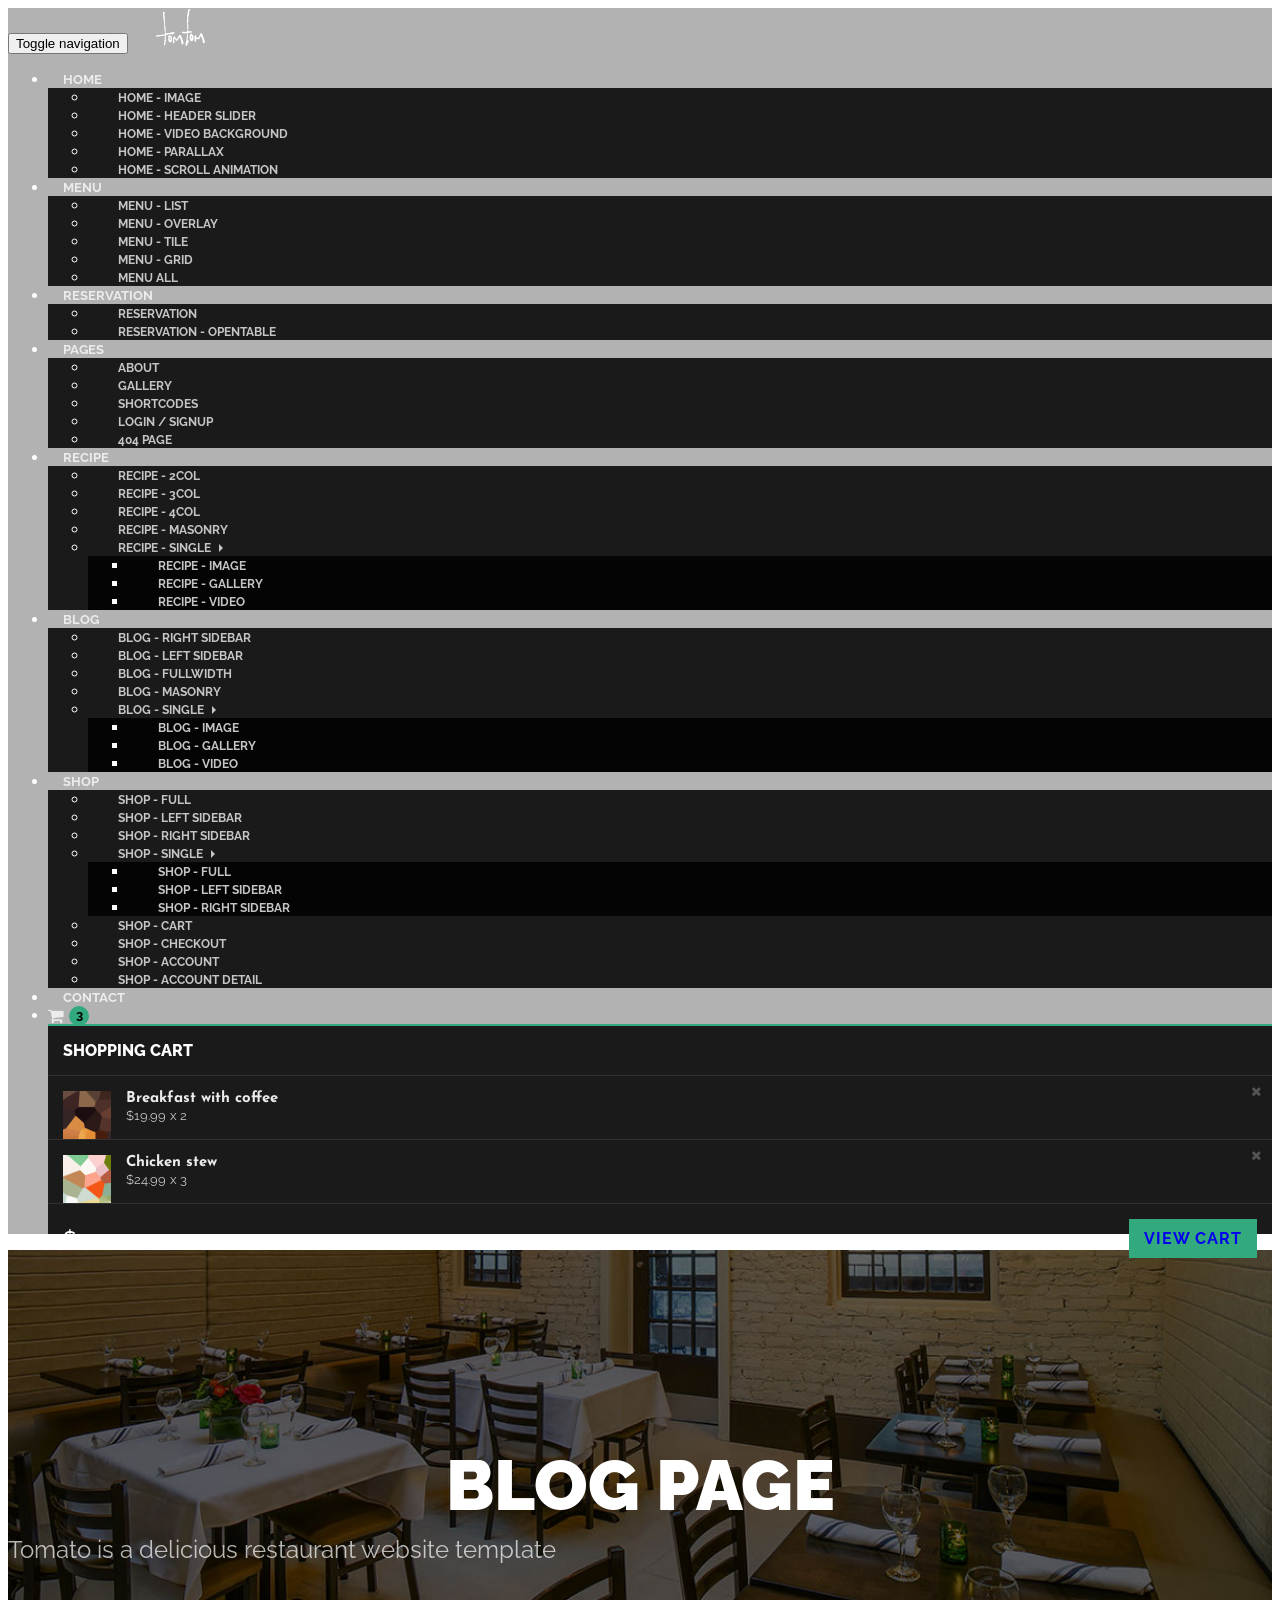
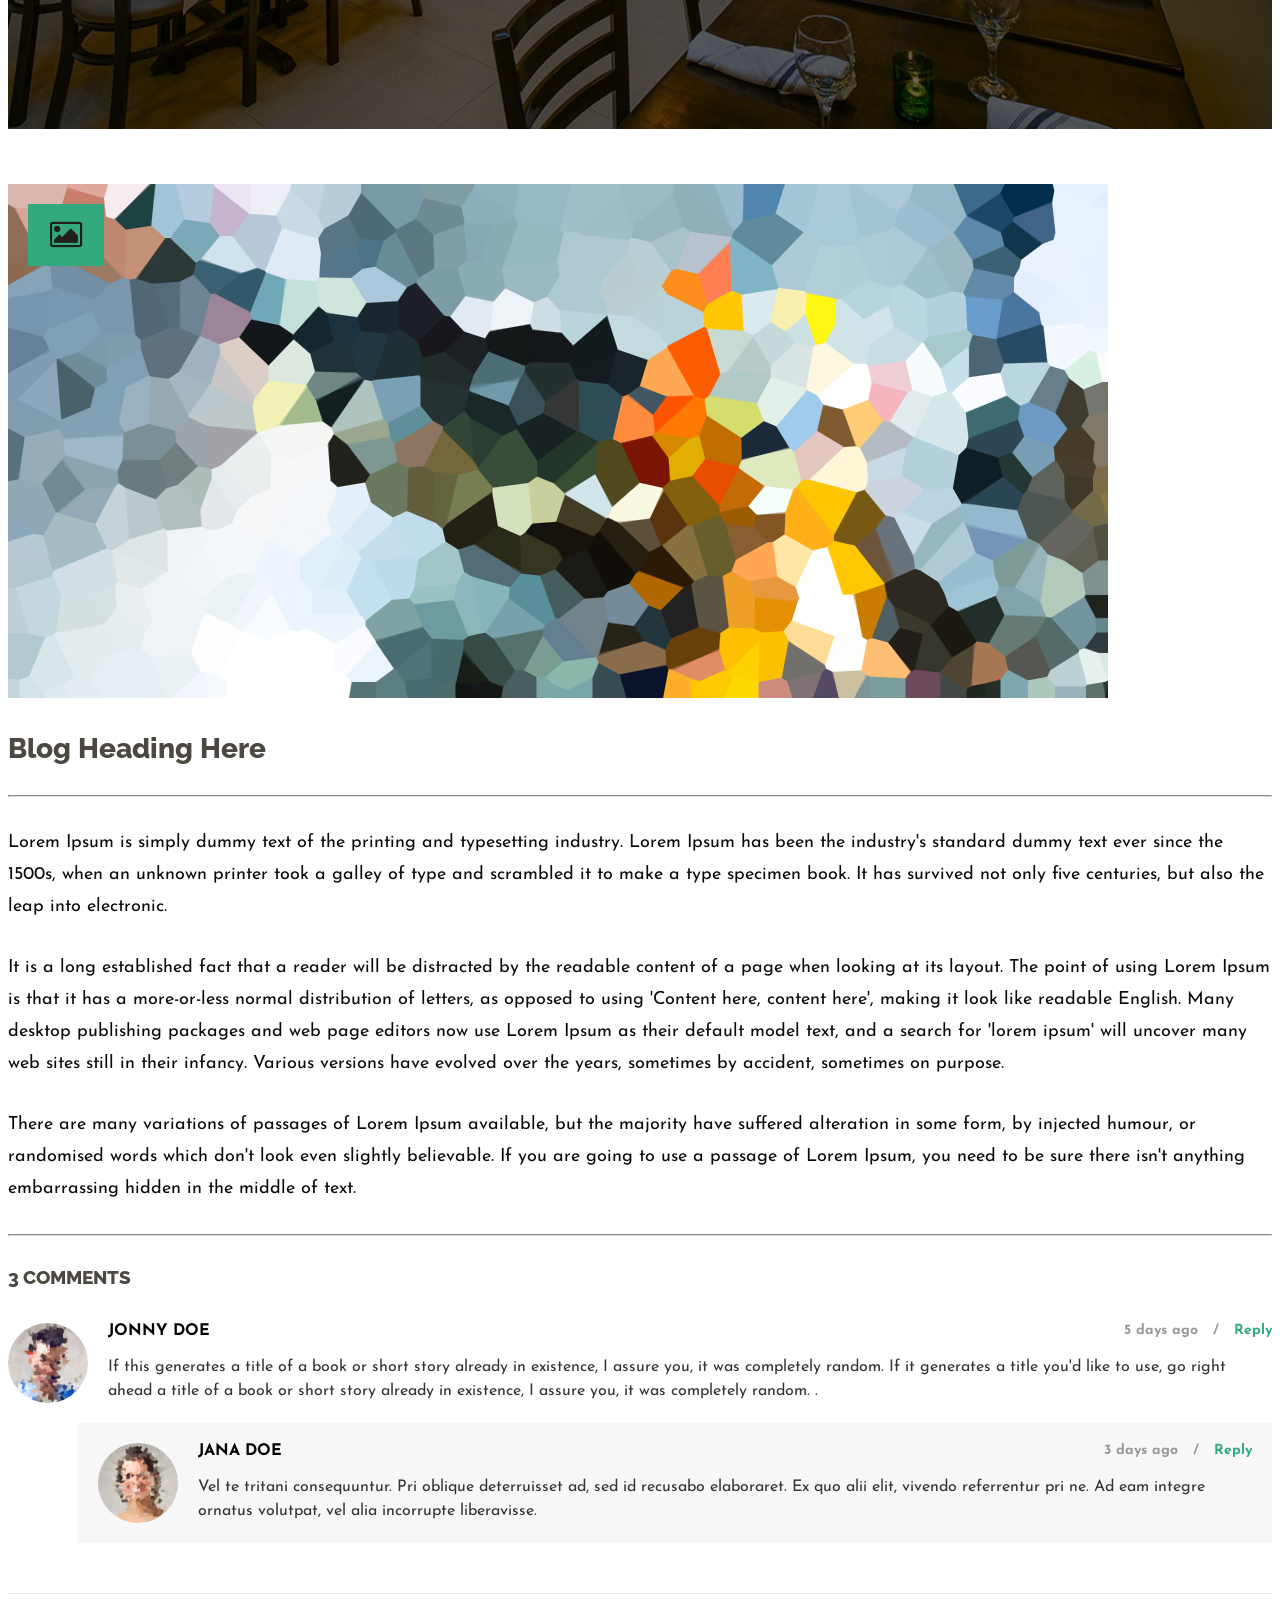
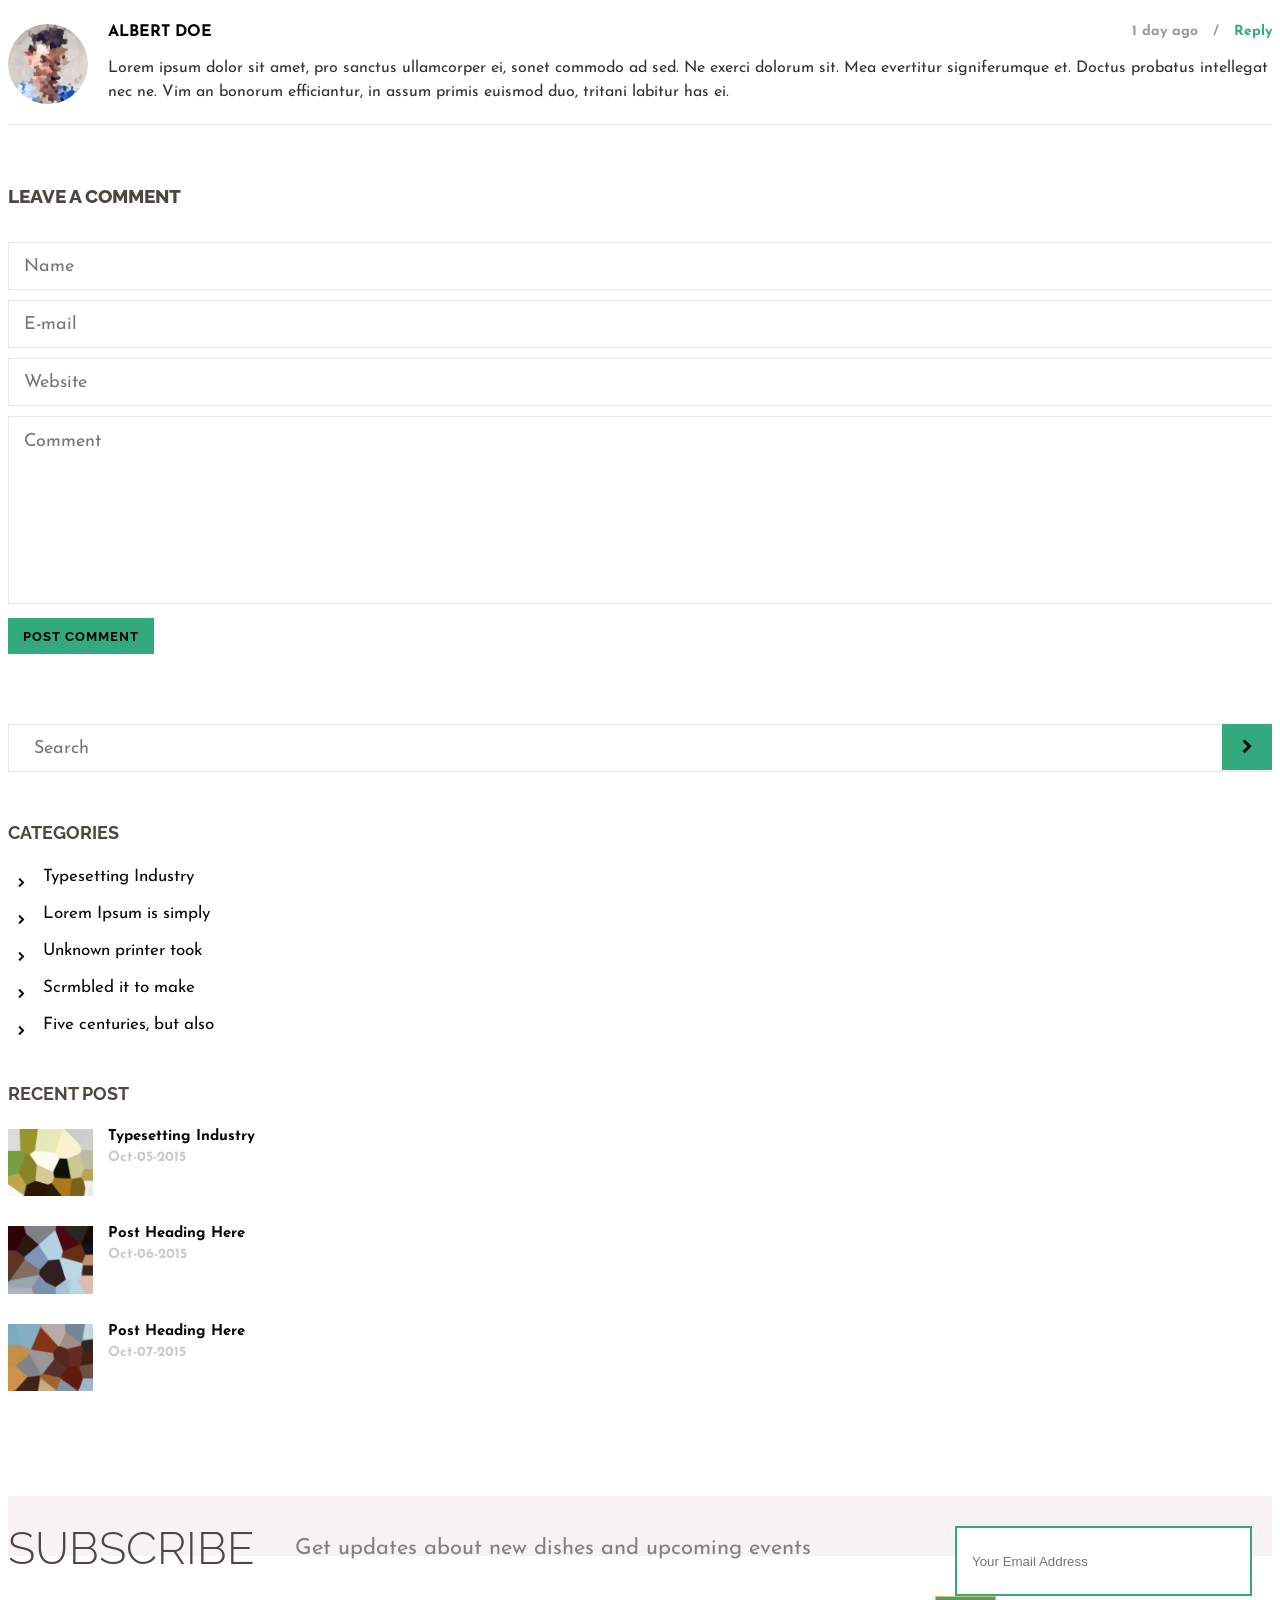
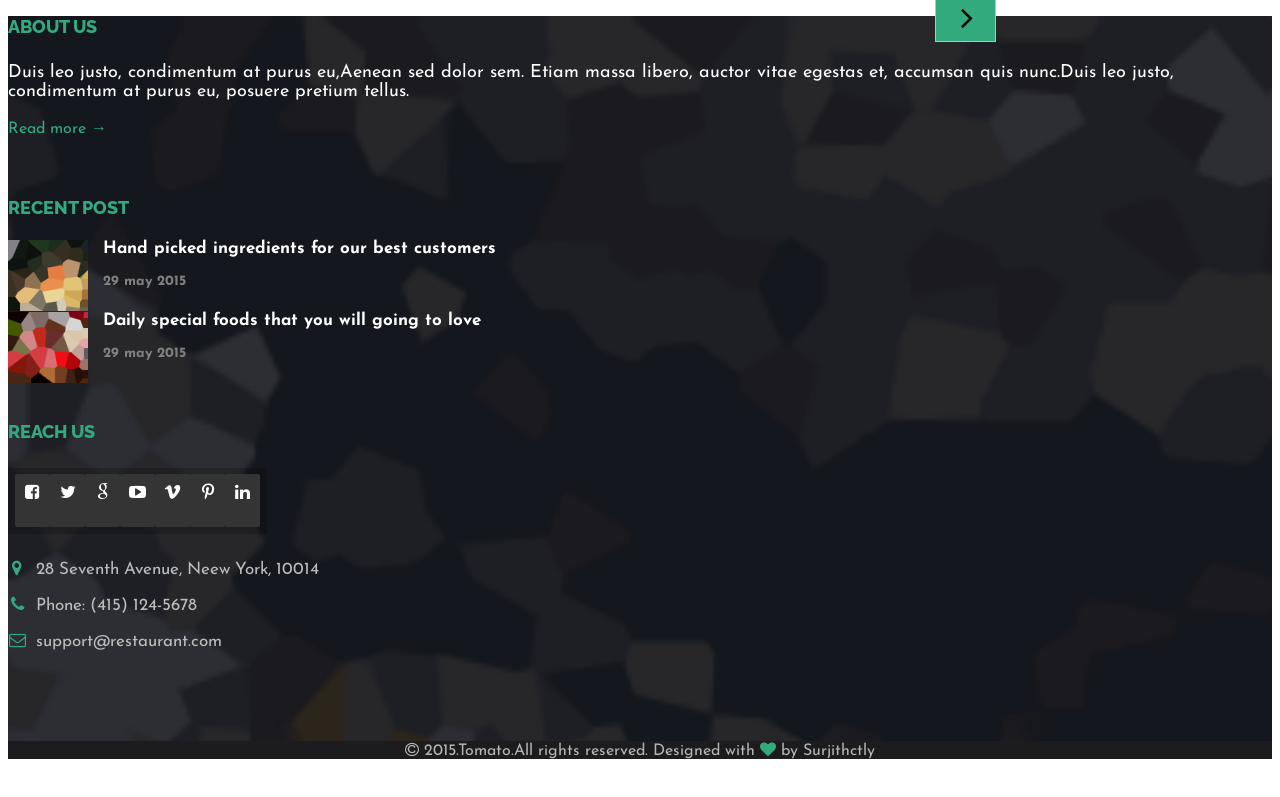
==== blog_single_image.html @ f1862027 "Initial Commit" ====
<!DOCTYPE html>
<html lang="en">

<head>
    <meta charset="utf-8">
    <title>Tomato Responsive Restaurant HTML5 Template</title>
    <meta name="author" content="Surjith S M">

    <!-- SEO -->
    <meta name="description" content="Tomato is a Responsive HTML5 Template for Restaurants and food related services.">
    <meta name="keywords" content="tomato, responsive, html5, restaurant, template, food, reservation">

    <!-- Favicons -->
    <link rel="shortcut icon" href="img/favicon.ico">

    <!-- Responsive Tag -->
    <meta name="viewport" content="width=device-width">

    <!-- CSS Files -->
    <link rel="stylesheet" href="css/bootstrap.min.css">
    <link rel="stylesheet" href="css/font-awesome/css/font-awesome.css">
    <link rel="stylesheet" href="css/plugin.css">
    <link rel="stylesheet" href="css/main.css">

    <!--[if lt IE 9]>
            <script src="js/vendor/html5-3.6-respond-1.4.2.min.js"></script>
        <![endif]-->
</head>

<body>
    <!--[if lt IE 8]>
    <p class="browserupgrade">You are using an <strong>outdated</strong> browser. Please <a href="http://browsehappy.com/">upgrade your browser</a> to improve your experience.</p>
<![endif]-->

    <!-- Preloder-->
    <div class="preloder animated">
        <div class="scoket">
            <img src="img/preloader.svg" alt="" />
        </div>
    </div>

    <div class="body">

        <div class="main-wrapper">
            <!-- Navigation-->
            <nav class="navbar navbar-fixed-top">
                <div class="container">
                    <div class="navbar-header">
                        <button type="button" class="navbar-toggle collapsed" data-toggle="collapse" data-target="#navbar" aria-expanded="false" aria-controls="navbar">
                            <span class="sr-only">Toggle navigation</span>
                            <span class="icon-bar"></span>
                            <span class="icon-bar"></span>
                            <span class="icon-bar"></span>
                        </button>
                        <a class="navbar-brand" href="./index.html">
                            <img src="img/nav-logo.png" alt="nav-logo">
                        </a>
                    </div>
                    <div id="navbar" class="navbar-collapse collapse">
                        <ul class="nav navbar-nav navbar-right">
                            <li class="dropdown">
                                <a href="./index.html" class="dropdown-toggle" data-toggle="dropdown" role="button" aria-haspopup="true" aria-expanded="false">Home<span class="caret"></span></a>
                                <ul class="dropdown-menu">
                                    <li><a href="./index.html">Home - Image</a></li>
                                    <li><a href="./index_slider.html">Home - Header Slider</a></li>
                                    <li><a href="./index_video.html">Home - Video Background</a></li>
                                    <li><a href="./index_parallax.html">Home - Parallax</a></li>
                                    <li><a href="./index_animation.html">Home - Scroll Animation</a></li>
                                </ul>
                            </li>
                            <li class="dropdown">
                                <a href="./menu_all.html" class="dropdown-toggle" data-toggle="dropdown" role="button" aria-haspopup="true" aria-expanded="false">Menu<span class="caret"></span></a>
                                <ul class="dropdown-menu">
                                    <li><a href="./menu_list.html">Menu - List</a></li>
                                    <li><a href="./menu_overlay.html">Menu - Overlay</a></li>
                                    <li><a href="./menu_tile.html">Menu - Tile</a></li>
                                    <li><a href="./menu_grid.html">Menu - Grid</a></li>
                                    <li><a href="./menu_all.html">Menu All</a></li>
                                </ul>
                            </li>
                            <li class="dropdown">
                                <a href="./reservation.html" class="dropdown-toggle" data-toggle="dropdown" role="button" aria-haspopup="true" aria-expanded="false">Reservation<span class="caret"></span></a>
                                <ul class="dropdown-menu">
                                    <li><a href="./reservation.html">Reservation</a></li>
                                    <li><a href="./reservation-ot.html">Reservation - Opentable</a></li>
                                </ul>
                            </li>
                            <li class="dropdown">
                                <a href="./about.html" class="dropdown-toggle" data-toggle="dropdown" role="button" aria-haspopup="true" aria-expanded="false">Pages<span class="caret"></span></a>
                                <ul class="dropdown-menu">
                                    <li><a href="./about.html">About</a></li>
                                    <li><a href="./gallery.html">Gallery</a></li>
                                    <li><a href="./elements.html">Shortcodes</a></li>
                                    <li><a href="./shop_account.html">Login / Signup</a></li>
                                    <li><a href="./404.html">404 Page</a></li>
                                </ul>
                            </li>
                            <li class="dropdown">
                                <a href="./recipe.html" class="dropdown-toggle" data-toggle="dropdown" role="button" aria-haspopup="true" aria-expanded="false">Recipe<span class="caret"></span></a>
                                <ul class="dropdown-menu">
                                    <li><a href="./recipe.html">Recipe - 2Col</a></li>
                                    <li><a href="./recipe_3col.html">Recipe - 3Col</a></li>
                                    <li><a href="./recipe_4col.html">Recipe - 4Col</a></li>
                                    <li><a href="./recipe_masonry.html">Recipe - Masonry</a></li>
                                    <li>
                                        <a href="./recipe_detail-image.html">Recipe - Single <span class="caret-right"></span></a>
                                        <ul class="dropdown-menu">
                                            <li><a href="./recipe_detail-image.html">Recipe - Image</a></li>
                                            <li><a href="./recipe_detail-slider.html">Recipe - Gallery</a></li>
                                            <li><a href="./recipe_detail-video.html">Recipe - Video</a></li>
                                        </ul>
                                    </li>
                                </ul>
                            </li>
                            <li class="dropdown">
                                <a href="./blog_right_sidebar.html" class="dropdown-toggle" data-toggle="dropdown" role="button" aria-haspopup="true" aria-expanded="false">Blog<span class="caret"></span></a>
                                <ul class="dropdown-menu">
                                    <li><a href="./blog_right_sidebar.html">Blog - Right Sidebar</a></li>
                                    <li><a href="./blog_left_sidebar.html">Blog - Left Sidebar</a></li>
                                    <li><a href="./blog_fullwidth.html">Blog - Fullwidth</a></li>
                                    <li><a href="./blog_masonry.html">Blog - Masonry</a></li>
                                    <li>
                                        <a href="./blog_single_image.html">Blog - Single <span class="caret-right"></span></a>
                                        <ul class="dropdown-menu">
                                            <li><a href="./blog_single_image.html">Blog - Image</a></li>
                                            <li><a href="./blog_single_slider.html">Blog - Gallery</a></li>
                                            <li><a href="./blog_single_video.html">Blog - Video</a></li>
                                        </ul>
                                    </li>
                                </ul>
                            </li>
                            <li class="dropdown">
                                <a href="./shop_fullwidth.html" class="dropdown-toggle" data-toggle="dropdown" role="button" aria-haspopup="true" aria-expanded="false">Shop<span class="caret"></span></a>
                                <ul class="dropdown-menu">
                                    <li><a href="./shop_fullwidth.html">Shop - Full</a></li>
                                    <li><a href="./shop_left_sidebar.html">Shop - Left Sidebar</a></li>
                                    <li><a href="./shop_right_sidebar.html">Shop - Right Sidebar</a></li>
                                    <li>
                                        <a href="./shop_single_full.html">Shop - Single <span class="caret-right"></span></a>
                                        <ul class="dropdown-menu">
                                            <li><a href="./shop_single_full.html">Shop - Full</a></li>
                                            <li><a href="./shop_single_left.html">Shop - Left Sidebar</a></li>
                                            <li><a href="./shop_single_right.html">Shop - Right Sidebar</a></li>
                                        </ul>
                                    </li>
                                    <li><a href="./shop_cart.html">Shop - Cart</a></li>
                                    <li><a href="./shop_checkout.html">Shop - Checkout</a></li>
                                    <li><a href="./shop_account.html">Shop - Account</a></li>
                                    <li><a href="./shop_account_detail.html">Shop - Account Detail</a></li>
                                </ul>
                            </li>
                            <li><a href="./contact.html">Contact</a></li>
                            <li class="dropdown">
                                <a class="css-pointer dropdown-toggle" data-toggle="dropdown" role="button" aria-haspopup="true" aria-expanded="false"><i class="fa fa-shopping-cart fsc pull-left"></i><span class="cart-number">3</span><span class="caret"></span></a>
                                <div class="cart-content dropdown-menu">
                                    <div class="cart-title">
                                        <h4>Shopping Cart</h4>
                                    </div>
                                    <div class="cart-items">
                                        <div class="cart-item clearfix">
                                            <div class="cart-item-image">
                                                <a href="./shop_single_full.html"><img src="img/cart-img1.jpg" alt="Breakfast with coffee"></a>
                                            </div>
                                            <div class="cart-item-desc">
                                                <a href="./shop_single_full.html">Breakfast with coffee</a>
                                                <span class="cart-item-price">$19.99</span>
                                                <span class="cart-item-quantity">x 2</span>
                                                <i class="fa fa-times ci-close"></i>
                                            </div>
                                        </div>
                                        <div class="cart-item clearfix">
                                            <div class="cart-item-image">
                                                <a href="./shop_single_full.html"><img src="img/cart-img2.jpg" alt="Chicken stew"></a>
                                            </div>
                                            <div class="cart-item-desc">
                                                <a href="./shop_single_full.html">Chicken stew</a>
                                                <span class="cart-item-price">$24.99</span>
                                                <span class="cart-item-quantity">x 3</span>
                                                <i class="fa fa-times ci-close"></i>
                                            </div>
                                        </div>
                                    </div>
                                    <div class="cart-action clearfix">
                                        <span class="pull-left checkout-price">$ 114.95</span>
                                        <a class="btn btn-default pull-right" href="./shop_cart.html">View Cart</a>
                                    </div>
                                </div>
                            </li>
                        </ul>
                    </div>
                    <!--/.navbar-collapse -->
                </div>
            </nav>

            <!-- Page Header -->
            <section class="page_header">
                <div class="container">
                    <div class="row">
                        <div class="col-md-12 text-center">
                            <h2 class="text-uppercase">Blog Page</h2>
                            <p>Tomato is a delicious restaurant website template</p>
                        </div>
                    </div>
                </div>
            </section>

            <!-- Blog Content -->
            <div class="blog-content">
                <div class="container">
                    <div class="row">
                        <div class="col-md-9">
                            <article>
                                <div class="post-img">
                                    <img src="img/blog/1.jpg" class="img-responsive" alt="" />
                                    <div class="post-format"><i class="fa fa-picture-o"></i></div>
                                </div>
                                <h4><a href="./blog_single_image.html">Blog Heading Here</a></h4>
                                <hr>
                                <p>Lorem Ipsum is simply dummy text of the printing and typesetting industry. Lorem Ipsum has been the industry's standard dummy text ever since the 1500s, when an unknown printer took a galley of type and scrambled it to make a type specimen book. It has survived not only five centuries, but also the leap into electronic.</p>
                                <p>It is a long established fact that a reader will be distracted by the readable content of a page when looking at its layout. The point of using Lorem Ipsum is that it has a more-or-less normal distribution of letters, as opposed to using 'Content here, content here', making it look like readable English. Many desktop publishing packages and web page editors now use Lorem Ipsum as their default model text, and a search for 'lorem ipsum' will uncover many web sites still in their infancy. Various versions have evolved over the years, sometimes by accident, sometimes on purpose.</p>
                                <p>There are many variations of passages of Lorem Ipsum available, but the majority have suffered alteration in some form, by injected humour, or randomised words which don't look even slightly believable. If you are going to use a passage of Lorem Ipsum, you need to be sure there isn't anything embarrassing hidden in the middle of text.</p>
                                <hr>
                                <div class="comments-area">
                                    <h3>3 Comments</h3>
                                    <ul class="commentlist">
                                        <li>
                                            <div class="comment">
                                                <span class="comment-image">
                                        <img alt="avatar image" src="img/xtra/1.jpg" class="avatar" height="70" width="70">
                                        </span>
                                                <span class="comment-info d-text-c">
                                        <span>5 days ago &nbsp; / &nbsp; <a class="comment-reply-link d-text-c" href="./index.html">Reply</a></span> Jonny Doe
                                                </span>
                                                <p>If this generates a title of a book or short story already in existence, I assure you, it was completely random. If it generates a title you'd like to use, go right ahead a title of a book or short story already in existence, I assure you, it was completely random. .</p>
                                            </div>
                                            <ul class="children">
                                                <li>
                                                    <div class="comment">
                                                        <span class="comment-image">
                                                <img alt="avatar image" src="img/xtra/2.jpg" class="avatar" height="70" width="70">
                                                </span>
                                                        <span class="comment-info d-text-c">
                                                <span>3 days ago &nbsp; / &nbsp; <a class="comment-reply-link d-text-c" href="./index.html">Reply</a></span> Jana Doe
                                                        </span>
                                                        <p>Vel te tritani consequuntur. Pri oblique deterruisset ad, sed id recusabo elaboraret. Ex quo alii elit, vivendo referrentur pri ne. Ad eam integre ornatus volutpat, vel alia incorrupte liberavisse.</p>
                                                    </div>
                                                </li>
                                            </ul>
                                        </li>
                                        <li>
                                            <div class="comment">
                                                <span class="comment-image">
                                        <img alt="avatar image" src="img/xtra/1.jpg" class="avatar" height="70" width="70">
                                        </span>
                                                <span class="comment-info d-text-c">
                                        <span>1 day ago &nbsp; / &nbsp; <a class="comment-reply-link d-text-c" href="./index.html">Reply</a></span> Albert Doe
                                                </span>
                                                <p>Lorem ipsum dolor sit amet, pro sanctus ullamcorper ei, sonet commodo ad sed. Ne exerci dolorum sit. Mea evertitur signiferumque et. Doctus probatus intellegat nec ne. Vim an bonorum efficiantur, in assum primis euismod duo, tritani labitur has ei.</p>
                                            </div>
                                        </li>
                                    </ul>
                                    <div id="respond" class="comment-respond">
                                        <h3>Leave a Comment</h3>
                                        <form method="post" id="commentform" class="comment-form">
                                            <div class="row">
                                                <div class="col-md-6">
                                                    <input name="author" placeholder="Name" type="text">
                                                    <input name="email" placeholder="E-mail" type="text">
                                                    <input name="url" placeholder="Website" type="text">
                                                </div>
                                                <div class="col-md-6">
                                                    <textarea placeholder="Comment"></textarea>
                                                </div>
                                                <div class="col-md-12">
                                                    <button class="btn btn-default btn-block">Post Comment</button>
                                                </div>
                                            </div>
                                        </form>
                                    </div>
                                </div>
                            </article>
                        </div>

                        <aside class="col-md-3">
                            <div class="side-widget">
                                <form class="search">
                                    <input type="text" placeholder="Search">
                                    <button><i class="fa fa-chevron-right"></i></button>
                                </form>
                            </div>

                            <div class="side-widget">
                                <h5>Categories</h5>
                                <ul class="side-cat">
                                    <li><i class="fa fa-chevron-right"></i> <a href="./blog_single_image.html">Typesetting Industry</a></li>
                                    <li><i class="fa fa-chevron-right"></i> <a href="./blog_single_image.html">Lorem Ipsum is simply</a></li>
                                    <li><i class="fa fa-chevron-right"></i> <a href="./blog_single_image.html">Unknown printer took</a></li>
                                    <li><i class="fa fa-chevron-right"></i> <a href="./blog_single_image.html">Scrmbled it to make</a></li>
                                    <li><i class="fa fa-chevron-right"></i> <a href="./blog_single_image.html">Five centuries, but also</a></li>
                                </ul>
                            </div>
                            <div class="side-widget">
                                <h5>Recent Post</h5>
                                <ul class="recent-post">
                                    <li>
                                        <img src="img/blog/1/1.jpg" alt="" />
                                        <div class="rp-info">
                                            <a href="./blog_single_image.html">Typesetting Industry</a>
                                            <span>Oct-05-2015</span>
                                        </div>
                                    </li>
                                    <li>
                                        <img src="img/blog/1/2.jpg" alt="" />
                                        <div class="rp-info">
                                            <a href="./blog_single_image.html">Post Heading Here</a>
                                            <span>Oct-06-2015</span>
                                        </div>
                                    </li>
                                    <li>
                                        <img src="img/blog/1/3.jpg" alt="" />
                                        <div class="rp-info">
                                            <a href="./blog_single_image.html">Post Heading Here</a>
                                            <span>Oct-07-2015</span>
                                        </div>
                                    </li>
                                </ul>
                            </div>
                        </aside>
                    </div>
                </div>
            </div>

            <!-- subscribe -->
            <section class="subscribe">
                <div class="container">
                    <div class="row">
                        <div class="col-md-12">
                            <h1>Subscribe</h1>
                            <p>Get updates about new dishes and upcoming events</p>
                            <form class="form-inline" action="php/subscribe.php" id="invite" method="POST">
                                <div class="form-group">
                                    <input class="e-mail form-control" name="email" id="address" type="email" placeholder="Your Email Address" required>
                                </div>
                                <button type="submit" class="btn btn-default">
                                    <i class="fa fa-angle-right"></i>
                                </button>
                            </form>

                        </div>
                    </div>
                </div>
            </section>

            <!-- Footer-->
            <section class="footer">
                <div class="container">
                    <div class="row">
                        <div class="col-md-4 col-sm-12">
                            <h1>About us</h1>
                            <p>Duis leo justo, condimentum at purus eu,Aenean sed dolor sem. Etiam massa libero, auctor vitae egestas et, accumsan quis nunc.Duis leo justo, condimentum at purus eu, posuere pretium tellus.</p>
                            <a href="./about.html">Read more &rarr;</a>
                        </div>
                        <div class="col-md-4  col-sm-6">
                            <h1>Recent post</h1>
                            <div class="footer-blog clearfix">
                                <a href="./blog_right_sidebar.html">
                                    <img src="img/thumb8.png" class="img-responsive footer-photo" alt="blog photos">
                                    <p class="footer-blog-text">Hand picked ingredients for our best customers</p>
                                    <p class="footer-blog-date">29 may 2015</p>
                                </a>
                            </div>
                            <div class="footer-blog clearfix last">
                                <a href="./blog_right_sidebar.html">
                                    <img src="img/thumb9.png" class="img-responsive footer-photo" alt="blog photos">
                                    <p class="footer-blog-text">Daily special foods that you will going to love</p>
                                    <p class="footer-blog-date">29 may 2015</p>
                                </a>
                            </div>
                        </div>
                        <div class="col-md-4  col-sm-6">
                            <h1>Reach us</h1>
                            <div class="footer-social-icons">
                                <a href="http://www.facebook.com">
                                    <i class="fa fa-facebook-square"></i>
                                </a>
                                <a href="http://www.twitter.com">
                                    <i class="fa fa-twitter"></i>
                                </a>
                                <a href="http://plus.google.com">
                                    <i class="fa fa-google"></i>
                                </a>
                                <a href="http://www.youtube.com">
                                    <i class="fa fa-youtube-play"></i>
                                </a>
                                <a href="http://www.vimeo.com">
                                    <i class="fa fa-vimeo"></i>
                                </a>
                                <a href="http://www.pinterest.com">
                                    <i class="fa fa-pinterest-p"></i>
                                </a>
                                <a href="http://www.linkedin.com">
                                    <i class="fa fa-linkedin"></i>
                                </a>
                            </div>
                            <div class="footer-address">
                                <p><i class="fa fa-map-marker"></i>28 Seventh Avenue, Neew York, 10014</p>
                                <p><i class="fa fa-phone"></i>Phone: (415) 124-5678</p>
                                <p><i class="fa fa-envelope-o"></i>support@restaurant.com</p>
                            </div>
                        </div>
                    </div>
                </div>

                <!-- Footer - Copyright -->
                <div class="footer-copyrights">
                    <div class="container">
                        <div class="row">
                            <div class="col-md-12">
                                <p><i class="fa fa-copyright"></i> 2015.Tomato.All rights reserved. Designed with <i class="fa fa-heart primary-color"></i> by Surjithctly</p>
                            </div>
                        </div>
                    </div>
                </div>
            </section>
        </div>

    </div> 

    <!-- Javascript -->
    <script src="js/vendor/jquery-1.11.2.min.js"></script>
    <script src="js/vendor/bootstrap.min.js"></script>
    <script src="js/vendor/jquery.flexslider-min.js"></script>
    <script src="js/vendor/spectragram.js"></script>
    <script src="js/vendor/owl.carousel.min.js"></script>
    <script src="js/vendor/velocity.min.js"></script>
    <script src="js/vendor/velocity.ui.min.js"></script>
    <script src="js/vendor/bootstrap-datepicker.min.js"></script>
    <script src="js/vendor/bootstrap-clockpicker.min.js"></script>
    <script src="js/vendor/jquery.magnific-popup.min.js"></script>
    <script src="js/vendor/isotope.pkgd.min.js"></script>
    <script src="js/vendor/slick.min.js"></script>
    <script src="js/vendor/wow.min.js"></script>
    <script src="js/animation.js"></script>
    <script src="js/vendor/vegas/vegas.min.js"></script>
    <script src="js/vendor/jquery.mb.YTPlayer.js"></script>
    <script src="js/vendor/jquery.stellar.js"></script>
    <script src="js/main.js"></script>
    <script src="js/vendor/mc/jquery.ketchup.all.min.js"></script>
    <script src="js/vendor/mc/main.js"></script>

</body>

</html>
---- css/plugin.css ----
/*
 * jQuery FlexSlider v2.5.0
 * http://www.woothemes.com/flexslider/
 *
 * Copyright 2012 WooThemes
 * Free to use under the GPLv2 and later license.
 * http://www.gnu.org/licenses/gpl-2.0.html
 *
 * Contributing author: Tyler Smith (@mbmufffin)
 * 
 */


/* ====================================================================================================================
 * FONT-FACE
 * ====================================================================================================================*/

@font-face {
    font-family: 'flexslider-icon';
    src: url('../fonts/flexslider-icon.eot');
    src: url('../fonts/flexslider-icon.eot?#iefix') format('embedded-opentype'), url('../fonts/flexslider-icon.woff') format('woff'), url('../fonts/flexslider-icon.ttf') format('truetype'), url('../fonts/flexslider-icon.svg#flexslider-icon') format('svg');
    font-weight: normal;
    font-style: normal;
}


/* ====================================================================================================================
 * RESETS
 * ====================================================================================================================*/

.flex-container a:hover,
.flex-slider a:hover,
.flex-container a:focus,
.flex-slider a:focus {
    outline: none;
}

.slides,
.slides > li,
.flex-control-nav,
.flex-direction-nav {
    margin: 0;
    padding: 0;
    list-style: none;
}

.flex-pauseplay span {
    text-transform: capitalize;
}


/* ====================================================================================================================
 * BASE STYLES
 * ====================================================================================================================*/

.flexslider {
    margin: 0;
    padding: 0;
}

.flexslider .slides > li {
    display: none;
    -webkit-backface-visibility: hidden;
}

.flexslider .slides img {
    width: 100%;
    display: block;
}

.flexslider .slides:after {
    content: "\0020";
    display: block;
    clear: both;
    visibility: hidden;
    line-height: 0;
    height: 0;
}

html[xmlns] .flexslider .slides {
    display: block;
}

* html .flexslider .slides {
    height: 1%;
}

.no-js .flexslider .slides > li:first-child {
    display: block;
}


/* ====================================================================================================================
 * DEFAULT THEME
 * ====================================================================================================================*/

.flexslider {
    background: #ffffff;
    border: 4px solid #ffffff;
    position: relative;
    zoom: 1;
    -webkit-border-radius: 4px;
    -moz-border-radius: 4px;
    border-radius: 4px;
    -webkit-box-shadow: '' 0 1px 4px rgba(0, 0, 0, 0.2);
    -moz-box-shadow: '' 0 1px 4px rgba(0, 0, 0, 0.2);
    -o-box-shadow: '' 0 1px 4px rgba(0, 0, 0, 0.2);
    box-shadow: '' 0 1px 4px rgba(0, 0, 0, 0.2);
}

.flexslider .slides {
    zoom: 1;
}

.flexslider .slides img {
    height: auto;
}

.flex-viewport {
    max-height: 2000px;
    -webkit-transition: all 1s ease;
    -moz-transition: all 1s ease;
    -ms-transition: all 1s ease;
    -o-transition: all 1s ease;
    transition: all 1s ease;
}

.loading .flex-viewport {
    max-height: 300px;
}

.carousel li {
    margin-right: 5px;
}

.flex-direction-nav {
    *height: 0;
}

.flex-direction-nav a {
    text-decoration: none;
    display: block;
    width: 40px;
    height: 40px;
    margin: -20px 0 0;
    position: absolute;
    top: 50%;
    z-index: 10;
    overflow: hidden;
    opacity: 0!important;
    visibility: hidden;
    cursor: pointer;
    color: rgba(0, 0, 0, 0.8);
    text-shadow: 1px 1px 0 rgba(255, 255, 255, 0.3);
    -webkit-transition: all 0.3s ease-in-out;
    -moz-transition: all 0.3s ease-in-out;
    -ms-transition: all 0.3s ease-in-out;
    -o-transition: all 0.3s ease-in-out;
    transition: all 0.3s ease-in-out;
}

.flex-direction-nav a:before {
    font-family: "flexslider-icon";
    font-size: 40px;
    display: inline-block;
    content: '\f001';
    color: rgba(0, 0, 0, 0.8);
    text-shadow: 1px 1px 0 rgba(255, 255, 255, 0.3);
}

.flex-direction-nav a.flex-next:before {
    content: '\f002';
}

.flex-direction-nav .flex-prev {
    left: -50px;
}

.flex-direction-nav .flex-next {
    right: -50px;
    text-align: right;
}

.flexslider:hover .flex-direction-nav .flex-prev {
    opacity: 0.7;
    left: 10px;
}

.flexslider:hover .flex-direction-nav .flex-prev:hover {
    opacity: 1;
}

.flexslider:hover .flex-direction-nav .flex-next {
    opacity: 0.7;
    right: 10px;
}

.flexslider:hover .flex-direction-nav .flex-next:hover {
    opacity: 1;
}

.flex-direction-nav .flex-disabled {
    opacity: 0!important;
    filter: alpha(opacity=0);
    cursor: default;
}

.flex-pauseplay a {
    display: block;
    width: 20px;
    height: 20px;
    position: absolute;
    bottom: 5px;
    left: 10px;
    opacity: 0.8;
    z-index: 10;
    overflow: hidden;
    cursor: pointer;
    color: #000;
}

.flex-pauseplay a:before {
    font-family: "flexslider-icon";
    font-size: 20px;
    display: inline-block;
    content: '\f004';
}

.flex-pauseplay a:hover {
    opacity: 1;
}

.flex-pauseplay a.flex-play:before {
    content: '\f003';
}

.flex-control-nav {
    width: 100%;
    position: absolute;
    bottom: -40px;
    text-align: center;
}

.flex-control-nav li {
    margin: 0 6px;
    display: inline-block;
    zoom: 1;
    *display: inline;
}

.flex-control-paging li a {
    width: 11px;
    height: 11px;
    display: block;
    background: #666;
    background: rgba(0, 0, 0, 0.5);
    cursor: pointer;
    text-indent: -9999px;
    -webkit-box-shadow: inset 0 0 3px rgba(0, 0, 0, 0.3);
    -moz-box-shadow: inset 0 0 3px rgba(0, 0, 0, 0.3);
    -o-box-shadow: inset 0 0 3px rgba(0, 0, 0, 0.3);
    box-shadow: inset 0 0 3px rgba(0, 0, 0, 0.3);
    -webkit-border-radius: 20px;
    -moz-border-radius: 20px;
    border-radius: 20px;
}

.flex-control-paging li a:hover {
    background: #333;
    background: rgba(0, 0, 0, 0.7);
}

.flex-control-paging li a.flex-active {
    background: #000;
    background: rgba(0, 0, 0, 0.9);
    cursor: default;
}

.flex-control-thumbs {
    margin: 5px 0 0;
    position: static;
    overflow: hidden;
}

.flex-control-thumbs li {
    width: 25%;
    float: left;
    margin: 0;
}

.flex-control-thumbs img {
    width: 100%;
    height: auto;
    display: block;
    opacity: .7;
    cursor: pointer;
    -webkit-transition: all 1s ease;
    -moz-transition: all 1s ease;
    -ms-transition: all 1s ease;
    -o-transition: all 1s ease;
    transition: all 1s ease;
}

.flex-control-thumbs img:hover {
    opacity: 1;
}

.flex-control-thumbs .flex-active {
    opacity: 1;
    cursor: default;
}


/* ====================================================================================================================
 * RESPONSIVE
 * ====================================================================================================================*/

@media screen and (max-width: 860px) {
    .flex-direction-nav .flex-prev {
        opacity: 1;
        left: 10px;
    }
    .flex-direction-nav .flex-next {
        opacity: 1;
        right: 10px;
    }
}


/* 
 *  Owl Carousel - Animate Plugin
 */

.owl-carousel .animated {
    -webkit-animation-duration: 1000ms;
    animation-duration: 1000ms;
    -webkit-animation-fill-mode: both;
    animation-fill-mode: both;
}

.owl-carousel .owl-animated-in {
    z-index: 0;
}

.owl-carousel .owl-animated-out {
    z-index: 1;
}

.owl-carousel .fadeOut {
    -webkit-animation-name: fadeOut;
    animation-name: fadeOut;
}

@-webkit-keyframes fadeOut {
    0% {
        opacity: 1;
    }
    100% {
        opacity: 0;
    }
}

@keyframes fadeOut {
    0% {
        opacity: 1;
    }
    100% {
        opacity: 0;
    }
}


/* 
 *  Owl Carousel - Auto Height Plugin
 */

.owl-height {
    -webkit-transition: height 500ms ease-in-out;
    -moz-transition: height 500ms ease-in-out;
    -ms-transition: height 500ms ease-in-out;
    -o-transition: height 500ms ease-in-out;
    transition: height 500ms ease-in-out;
}


/* 
 *  Core Owl Carousel CSS File
 */

.owl-carousel {
    display: none;
    width: 100%;
    -webkit-tap-highlight-color: transparent;
    /* position relative and z-index fix webkit rendering fonts issue */
    position: relative;
    z-index: 1;
}

.owl-carousel .owl-stage {
    position: relative;
    -ms-touch-action: pan-Y;
}

.owl-carousel .owl-stage:after {
    content: ".";
    display: block;
    clear: both;
    visibility: hidden;
    line-height: 0;
    height: 0;
}

.owl-carousel .owl-stage-outer {
    position: relative;
    overflow: hidden;
    /* fix for flashing background */
    -webkit-transform: translate3d(0px, 0px, 0px);
}

.owl-carousel .owl-controls .owl-nav .owl-prev,
.owl-carousel .owl-controls .owl-nav .owl-next,
.owl-carousel .owl-controls .owl-dot {
    cursor: pointer;
    cursor: hand;
    -webkit-user-select: none;
    -khtml-user-select: none;
    -moz-user-select: none;
    -ms-user-select: none;
    user-select: none;
}

.owl-carousel.owl-loaded {
    display: block;
}

.owl-carousel.owl-loading {
    opacity: 0;
    display: block;
}

.owl-carousel.owl-hidden {
    opacity: 0;
}

.owl-carousel .owl-refresh .owl-item {
    display: none;
}

.owl-carousel .owl-item {
    position: relative;
    min-height: 1px;
    float: left;
    -webkit-backface-visibility: hidden;
    -webkit-tap-highlight-color: transparent;
    -webkit-touch-callout: none;
    -webkit-user-select: none;
    -moz-user-select: none;
    -ms-user-select: none;
    user-select: none;
}

.owl-carousel .owl-item img {
    display: block;
    width: 100%;
    -webkit-transform-style: preserve-3d;
}

.owl-carousel.owl-text-select-on .owl-item {
    -webkit-user-select: auto;
    -moz-user-select: auto;
    -ms-user-select: auto;
    user-select: auto;
}

.owl-carousel .owl-grab {
    cursor: move;
    cursor: -webkit-grab;
    cursor: -o-grab;
    cursor: -ms-grab;
    cursor: grab;
}

.owl-carousel.owl-rtl {
    direction: rtl;
}

.owl-carousel.owl-rtl .owl-item {
    float: right;
}


/* No Js */

.no-js .owl-carousel {
    display: block;
}


/* 
 *  Owl Carousel - Lazy Load Plugin
 */

.owl-carousel .owl-item .owl-lazy {
    opacity: 0;
    -webkit-transition: opacity 400ms ease;
    -moz-transition: opacity 400ms ease;
    -ms-transition: opacity 400ms ease;
    -o-transition: opacity 400ms ease;
    transition: opacity 400ms ease;
}

.owl-carousel .owl-item img {
    transform-style: preserve-3d;
}


/* 
 *  Owl Carousel - Video Plugin
 */

.owl-carousel .owl-video-wrapper {
    position: relative;
    height: 100%;
    background: #000;
}

.owl-carousel .owl-video-play-icon {
    position: absolute;
    height: 80px;
    width: 80px;
    left: 50%;
    top: 50%;
    margin-left: -40px;
    margin-top: -40px;
    background: url("owl.video.play.png") no-repeat;
    cursor: pointer;
    z-index: 1;
    -webkit-backface-visibility: hidden;
    -webkit-transition: scale 100ms ease;
    -moz-transition: scale 100ms ease;
    -ms-transition: scale 100ms ease;
    -o-transition: scale 100ms ease;
    transition: scale 100ms ease;
}

.owl-carousel .owl-video-play-icon:hover {
    -webkit-transition: scale(1.3, 1.3);
    -moz-transition: scale(1.3, 1.3);
    -ms-transition: scale(1.3, 1.3);
    -o-transition: scale(1.3, 1.3);
    transition: scale(1.3, 1.3);
}

.owl-carousel .owl-video-playing .owl-video-tn,
.owl-carousel .owl-video-playing .owl-video-play-icon {
    display: none;
}

.owl-carousel .owl-video-tn {
    opacity: 0;
    height: 100%;
    background-position: center center;
    background-repeat: no-repeat;
    -webkit-background-size: contain;
    -moz-background-size: contain;
    -o-background-size: contain;
    background-size: contain;
    -webkit-transition: opacity 400ms ease;
    -moz-transition: opacity 400ms ease;
    -ms-transition: opacity 400ms ease;
    -o-transition: opacity 400ms ease;
    transition: opacity 400ms ease;
}

.owl-carousel .owl-video-frame {
    position: relative;
    z-index: 1;
}


/*!
 * Datepicker for Bootstrap v1.4.0 (https://github.com/eternicode/bootstrap-datepicker)
 *
 * Copyright 2012 Stefan Petre
 * Improvements by Andrew Rowls
 * Licensed under the Apache License v2.0 (http://www.apache.org/licenses/LICENSE-2.0)
 */

.datepicker {
    padding: 4px;
    border-radius: 4px;
    direction: ltr
}

.datepicker-inline {
    width: 220px
}

.datepicker.datepicker-rtl {
    direction: rtl
}

.datepicker.datepicker-rtl table tr td span {
    float: right
}

.datepicker-dropdown {
    top: 0;
    left: 0
}

.datepicker-dropdown:before {
    content: '';
    display: inline-block;
    border-left: 7px solid transparent;
    border-right: 7px solid transparent;
    border-bottom: 7px solid #ccc;
    border-top: 0;
    border-bottom-color: rgba(0, 0, 0, .2);
    position: absolute
}

.datepicker-dropdown:after {
    content: '';
    display: inline-block;
    border-left: 6px solid transparent;
    border-right: 6px solid transparent;
    border-bottom: 6px solid #fff;
    border-top: 0;
    position: absolute
}

.datepicker-dropdown.datepicker-orient-left:before {
    left: 6px
}

.datepicker-dropdown.datepicker-orient-left:after {
    left: 7px
}

.datepicker-dropdown.datepicker-orient-right:before {
    right: 6px
}

.datepicker-dropdown.datepicker-orient-right:after {
    right: 7px
}

.datepicker-dropdown.datepicker-orient-top:before {
    top: -7px
}

.datepicker-dropdown.datepicker-orient-top:after {
    top: -6px
}

.datepicker-dropdown.datepicker-orient-bottom:before {
    bottom: -7px;
    border-bottom: 0;
    border-top: 7px solid #999
}

.datepicker-dropdown.datepicker-orient-bottom:after {
    bottom: -6px;
    border-bottom: 0;
    border-top: 6px solid #fff
}

.datepicker>div {
    display: none
}

.datepicker.days .datepicker-days,
.datepicker.months .datepicker-months,
.datepicker.years .datepicker-years {
    display: block
}

.datepicker table {
    margin: 0;
    -webkit-touch-callout: none;
    -webkit-user-select: none;
    -khtml-user-select: none;
    -moz-user-select: none;
    -ms-user-select: none;
    user-select: none
}

.datepicker table tr td,
.datepicker table tr th {
    text-align: center;
    width: 30px;
    height: 30px;
    border-radius: 4px;
    border: none
}

.table-striped .datepicker table tr td,
.table-striped .datepicker table tr th {
    background-color: transparent
}

.datepicker table tr td.day:hover,
.datepicker table tr td.day.focused {
    background: #eee;
    cursor: pointer
}

.datepicker table tr td.old,
.datepicker table tr td.new {
    color: #999
}

.datepicker table tr td.disabled,
.datepicker table tr td.disabled:hover {
    background: 0 0;
    color: #999;
    cursor: default
}

.datepicker table tr td.today,
.datepicker table tr td.today:hover,
.datepicker table tr td.today.disabled,
.datepicker table tr td.today.disabled:hover {
    color: #000;
    background-color: #ffdb99;
    border-color: #ffb733
}

.datepicker table tr td.today:hover,
.datepicker table tr td.today:hover:hover,
.datepicker table tr td.today.disabled:hover,
.datepicker table tr td.today.disabled:hover:hover,
.datepicker table tr td.today:focus,
.datepicker table tr td.today:hover:focus,
.datepicker table tr td.today.disabled:focus,
.datepicker table tr td.today.disabled:hover:focus,
.datepicker table tr td.today:active,
.datepicker table tr td.today:hover:active,
.datepicker table tr td.today.disabled:active,
.datepicker table tr td.today.disabled:hover:active,
.datepicker table tr td.today.active,
.datepicker table tr td.today:hover.active,
.datepicker table tr td.today.disabled.active,
.datepicker table tr td.today.disabled:hover.active,
.open .dropdown-toggle.datepicker table tr td.today,
.open .dropdown-toggle.datepicker table tr td.today:hover,
.open .dropdown-toggle.datepicker table tr td.today.disabled,
.open .dropdown-toggle.datepicker table tr td.today.disabled:hover {
    color: #000;
    background-color: #ffcd70;
    border-color: #f59e00
}

.datepicker table tr td.today:active,
.datepicker table tr td.today:hover:active,
.datepicker table tr td.today.disabled:active,
.datepicker table tr td.today.disabled:hover:active,
.datepicker table tr td.today.active,
.datepicker table tr td.today:hover.active,
.datepicker table tr td.today.disabled.active,
.datepicker table tr td.today.disabled:hover.active,
.open .dropdown-toggle.datepicker table tr td.today,
.open .dropdown-toggle.datepicker table tr td.today:hover,
.open .dropdown-toggle.datepicker table tr td.today.disabled,
.open .dropdown-toggle.datepicker table tr td.today.disabled:hover {
    background-image: none
}

.datepicker table tr td.today.disabled,
.datepicker table tr td.today:hover.disabled,
.datepicker table tr td.today.disabled.disabled,
.datepicker table tr td.today.disabled:hover.disabled,
.datepicker table tr td.today[disabled],
.datepicker table tr td.today:hover[disabled],
.datepicker table tr td.today.disabled[disabled],
.datepicker table tr td.today.disabled:hover[disabled],
fieldset[disabled] .datepicker table tr td.today,
fieldset[disabled] .datepicker table tr td.today:hover,
fieldset[disabled] .datepicker table tr td.today.disabled,
fieldset[disabled] .datepicker table tr td.today.disabled:hover,
.datepicker table tr td.today.disabled:hover,
.datepicker table tr td.today:hover.disabled:hover,
.datepicker table tr td.today.disabled.disabled:hover,
.datepicker table tr td.today.disabled:hover.disabled:hover,
.datepicker table tr td.today[disabled]:hover,
.datepicker table tr td.today:hover[disabled]:hover,
.datepicker table tr td.today.disabled[disabled]:hover,
.datepicker table tr td.today.disabled:hover[disabled]:hover,
fieldset[disabled] .datepicker table tr td.today:hover,
fieldset[disabled] .datepicker table tr td.today:hover:hover,
fieldset[disabled] .datepicker table tr td.today.disabled:hover,
fieldset[disabled] .datepicker table tr td.today.disabled:hover:hover,
.datepicker table tr td.today.disabled:focus,
.datepicker table tr td.today:hover.disabled:focus,
.datepicker table tr td.today.disabled.disabled:focus,
.datepicker table tr td.today.disabled:hover.disabled:focus,
.datepicker table tr td.today[disabled]:focus,
.datepicker table tr td.today:hover[disabled]:focus,
.datepicker table tr td.today.disabled[disabled]:focus,
.datepicker table tr td.today.disabled:hover[disabled]:focus,
fieldset[disabled] .datepicker table tr td.today:focus,
fieldset[disabled] .datepicker table tr td.today:hover:focus,
fieldset[disabled] .datepicker table tr td.today.disabled:focus,
fieldset[disabled] .datepicker table tr td.today.disabled:hover:focus,
.datepicker table tr td.today.disabled:active,
.datepicker table tr td.today:hover.disabled:active,
.datepicker table tr td.today.disabled.disabled:active,
.datepicker table tr td.today.disabled:hover.disabled:active,
.datepicker table tr td.today[disabled]:active,
.datepicker table tr td.today:hover[disabled]:active,
.datepicker table tr td.today.disabled[disabled]:active,
.datepicker table tr td.today.disabled:hover[disabled]:active,
fieldset[disabled] .datepicker table tr td.today:active,
fieldset[disabled] .datepicker table tr td.today:hover:active,
fieldset[disabled] .datepicker table tr td.today.disabled:active,
fieldset[disabled] .datepicker table tr td.today.disabled:hover:active,
.datepicker table tr td.today.disabled.active,
.datepicker table tr td.today:hover.disabled.active,
.datepicker table tr td.today.disabled.disabled.active,
.datepicker table tr td.today.disabled:hover.disabled.active,
.datepicker table tr td.today[disabled].active,
.datepicker table tr td.today:hover[disabled].active,
.datepicker table tr td.today.disabled[disabled].active,
.datepicker table tr td.today.disabled:hover[disabled].active,
fieldset[disabled] .datepicker table tr td.today.active,
fieldset[disabled] .datepicker table tr td.today:hover.active,
fieldset[disabled] .datepicker table tr td.today.disabled.active,
fieldset[disabled] .datepicker table tr td.today.disabled:hover.active {
    background-color: #ffdb99;
    border-color: #ffb733
}

.datepicker table tr td.today:hover:hover {
    color: #000
}

.datepicker table tr td.today.active:hover {
    color: #fff
}

.datepicker table tr td.range,
.datepicker table tr td.range:hover,
.datepicker table tr td.range.disabled,
.datepicker table tr td.range.disabled:hover {
    background: #eee;
    border-radius: 0
}

.datepicker table tr td.range.today,
.datepicker table tr td.range.today:hover,
.datepicker table tr td.range.today.disabled,
.datepicker table tr td.range.today.disabled:hover {
    color: #000;
    background-color: #f7ca77;
    border-color: #f1a417;
    border-radius: 0
}

.datepicker table tr td.range.today:hover,
.datepicker table tr td.range.today:hover:hover,
.datepicker table tr td.range.today.disabled:hover,
.datepicker table tr td.range.today.disabled:hover:hover,
.datepicker table tr td.range.today:focus,
.datepicker table tr td.range.today:hover:focus,
.datepicker table tr td.range.today.disabled:focus,
.datepicker table tr td.range.today.disabled:hover:focus,
.datepicker table tr td.range.today:active,
.datepicker table tr td.range.today:hover:active,
.datepicker table tr td.range.today.disabled:active,
.datepicker table tr td.range.today.disabled:hover:active,
.datepicker table tr td.range.today.active,
.datepicker table tr td.range.today:hover.active,
.datepicker table tr td.range.today.disabled.active,
.datepicker table tr td.range.today.disabled:hover.active,
.open .dropdown-toggle.datepicker table tr td.range.today,
.open .dropdown-toggle.datepicker table tr td.range.today:hover,
.open .dropdown-toggle.datepicker table tr td.range.today.disabled,
.open .dropdown-toggle.datepicker table tr td.range.today.disabled:hover {
    color: #000;
    background-color: #f4bb51;
    border-color: #bf800c
}

.datepicker table tr td.range.today:active,
.datepicker table tr td.range.today:hover:active,
.datepicker table tr td.range.today.disabled:active,
.datepicker table tr td.range.today.disabled:hover:active,
.datepicker table tr td.range.today.active,
.datepicker table tr td.range.today:hover.active,
.datepicker table tr td.range.today.disabled.active,
.datepicker table tr td.range.today.disabled:hover.active,
.open .dropdown-toggle.datepicker table tr td.range.today,
.open .dropdown-toggle.datepicker table tr td.range.today:hover,
.open .dropdown-toggle.datepicker table tr td.range.today.disabled,
.open .dropdown-toggle.datepicker table tr td.range.today.disabled:hover {
    background-image: none
}

.datepicker table tr td.range.today.disabled,
.datepicker table tr td.range.today:hover.disabled,
.datepicker table tr td.range.today.disabled.disabled,
.datepicker table tr td.range.today.disabled:hover.disabled,
.datepicker table tr td.range.today[disabled],
.datepicker table tr td.range.today:hover[disabled],
.datepicker table tr td.range.today.disabled[disabled],
.datepicker table tr td.range.today.disabled:hover[disabled],
fieldset[disabled] .datepicker table tr td.range.today,
fieldset[disabled] .datepicker table tr td.range.today:hover,
fieldset[disabled] .datepicker table tr td.range.today.disabled,
fieldset[disabled] .datepicker table tr td.range.today.disabled:hover,
.datepicker table tr td.range.today.disabled:hover,
.datepicker table tr td.range.today:hover.disabled:hover,
.datepicker table tr td.range.today.disabled.disabled:hover,
.datepicker table tr td.range.today.disabled:hover.disabled:hover,
.datepicker table tr td.range.today[disabled]:hover,
.datepicker table tr td.range.today:hover[disabled]:hover,
.datepicker table tr td.range.today.disabled[disabled]:hover,
.datepicker table tr td.range.today.disabled:hover[disabled]:hover,
fieldset[disabled] .datepicker table tr td.range.today:hover,
fieldset[disabled] .datepicker table tr td.range.today:hover:hover,
fieldset[disabled] .datepicker table tr td.range.today.disabled:hover,
fieldset[disabled] .datepicker table tr td.range.today.disabled:hover:hover,
.datepicker table tr td.range.today.disabled:focus,
.datepicker table tr td.range.today:hover.disabled:focus,
.datepicker table tr td.range.today.disabled.disabled:focus,
.datepicker table tr td.range.today.disabled:hover.disabled:focus,
.datepicker table tr td.range.today[disabled]:focus,
.datepicker table tr td.range.today:hover[disabled]:focus,
.datepicker table tr td.range.today.disabled[disabled]:focus,
.datepicker table tr td.range.today.disabled:hover[disabled]:focus,
fieldset[disabled] .datepicker table tr td.range.today:focus,
fieldset[disabled] .datepicker table tr td.range.today:hover:focus,
fieldset[disabled] .datepicker table tr td.range.today.disabled:focus,
fieldset[disabled] .datepicker table tr td.range.today.disabled:hover:focus,
.datepicker table tr td.range.today.disabled:active,
.datepicker table tr td.range.today:hover.disabled:active,
.datepicker table tr td.range.today.disabled.disabled:active,
.datepicker table tr td.range.today.disabled:hover.disabled:active,
.datepicker table tr td.range.today[disabled]:active,
.datepicker table tr td.range.today:hover[disabled]:active,
.datepicker table tr td.range.today.disabled[disabled]:active,
.datepicker table tr td.range.today.disabled:hover[disabled]:active,
fieldset[disabled] .datepicker table tr td.range.today:active,
fieldset[disabled] .datepicker table tr td.range.today:hover:active,
fieldset[disabled] .datepicker table tr td.range.today.disabled:active,
fieldset[disabled] .datepicker table tr td.range.today.disabled:hover:active,
.datepicker table tr td.range.today.disabled.active,
.datepicker table tr td.range.today:hover.disabled.active,
.datepicker table tr td.range.today.disabled.disabled.active,
.datepicker table tr td.range.today.disabled:hover.disabled.active,
.datepicker table tr td.range.today[disabled].active,
.datepicker table tr td.range.today:hover[disabled].active,
.datepicker table tr td.range.today.disabled[disabled].active,
.datepicker table tr td.range.today.disabled:hover[disabled].active,
fieldset[disabled] .datepicker table tr td.range.today.active,
fieldset[disabled] .datepicker table tr td.range.today:hover.active,
fieldset[disabled] .datepicker table tr td.range.today.disabled.active,
fieldset[disabled] .datepicker table tr td.range.today.disabled:hover.active {
    background-color: #f7ca77;
    border-color: #f1a417
}

.datepicker table tr td.selected,
.datepicker table tr td.selected:hover,
.datepicker table tr td.selected.disabled,
.datepicker table tr td.selected.disabled:hover {
    color: #fff;
    background-color: #999;
    border-color: #555;
    text-shadow: 0 -1px 0 rgba(0, 0, 0, .25)
}

.datepicker table tr td.selected:hover,
.datepicker table tr td.selected:hover:hover,
.datepicker table tr td.selected.disabled:hover,
.datepicker table tr td.selected.disabled:hover:hover,
.datepicker table tr td.selected:focus,
.datepicker table tr td.selected:hover:focus,
.datepicker table tr td.selected.disabled:focus,
.datepicker table tr td.selected.disabled:hover:focus,
.datepicker table tr td.selected:active,
.datepicker table tr td.selected:hover:active,
.datepicker table tr td.selected.disabled:active,
.datepicker table tr td.selected.disabled:hover:active,
.datepicker table tr td.selected.active,
.datepicker table tr td.selected:hover.active,
.datepicker table tr td.selected.disabled.active,
.datepicker table tr td.selected.disabled:hover.active,
.open .dropdown-toggle.datepicker table tr td.selected,
.open .dropdown-toggle.datepicker table tr td.selected:hover,
.open .dropdown-toggle.datepicker table tr td.selected.disabled,
.open .dropdown-toggle.datepicker table tr td.selected.disabled:hover {
    color: #fff;
    background-color: #858585;
    border-color: #373737
}

.datepicker table tr td.selected:active,
.datepicker table tr td.selected:hover:active,
.datepicker table tr td.selected.disabled:active,
.datepicker table tr td.selected.disabled:hover:active,
.datepicker table tr td.selected.active,
.datepicker table tr td.selected:hover.active,
.datepicker table tr td.selected.disabled.active,
.datepicker table tr td.selected.disabled:hover.active,
.open .dropdown-toggle.datepicker table tr td.selected,
.open .dropdown-toggle.datepicker table tr td.selected:hover,
.open .dropdown-toggle.datepicker table tr td.selected.disabled,
.open .dropdown-toggle.datepicker table tr td.selected.disabled:hover {
    background-image: none
}

.datepicker table tr td.selected.disabled,
.datepicker table tr td.selected:hover.disabled,
.datepicker table tr td.selected.disabled.disabled,
.datepicker table tr td.selected.disabled:hover.disabled,
.datepicker table tr td.selected[disabled],
.datepicker table tr td.selected:hover[disabled],
.datepicker table tr td.selected.disabled[disabled],
.datepicker table tr td.selected.disabled:hover[disabled],
fieldset[disabled] .datepicker table tr td.selected,
fieldset[disabled] .datepicker table tr td.selected:hover,
fieldset[disabled] .datepicker table tr td.selected.disabled,
fieldset[disabled] .datepicker table tr td.selected.disabled:hover,
.datepicker table tr td.selected.disabled:hover,
.datepicker table tr td.selected:hover.disabled:hover,
.datepicker table tr td.selected.disabled.disabled:hover,
.datepicker table tr td.selected.disabled:hover.disabled:hover,
.datepicker table tr td.selected[disabled]:hover,
.datepicker table tr td.selected:hover[disabled]:hover,
.datepicker table tr td.selected.disabled[disabled]:hover,
.datepicker table tr td.selected.disabled:hover[disabled]:hover,
fieldset[disabled] .datepicker table tr td.selected:hover,
fieldset[disabled] .datepicker table tr td.selected:hover:hover,
fieldset[disabled] .datepicker table tr td.selected.disabled:hover,
fieldset[disabled] .datepicker table tr td.selected.disabled:hover:hover,
.datepicker table tr td.selected.disabled:focus,
.datepicker table tr td.selected:hover.disabled:focus,
.datepicker table tr td.selected.disabled.disabled:focus,
.datepicker table tr td.selected.disabled:hover.disabled:focus,
.datepicker table tr td.selected[disabled]:focus,
.datepicker table tr td.selected:hover[disabled]:focus,
.datepicker table tr td.selected.disabled[disabled]:focus,
.datepicker table tr td.selected.disabled:hover[disabled]:focus,
fieldset[disabled] .datepicker table tr td.selected:focus,
fieldset[disabled] .datepicker table tr td.selected:hover:focus,
fieldset[disabled] .datepicker table tr td.selected.disabled:focus,
fieldset[disabled] .datepicker table tr td.selected.disabled:hover:focus,
.datepicker table tr td.selected.disabled:active,
.datepicker table tr td.selected:hover.disabled:active,
.datepicker table tr td.selected.disabled.disabled:active,
.datepicker table tr td.selected.disabled:hover.disabled:active,
.datepicker table tr td.selected[disabled]:active,
.datepicker table tr td.selected:hover[disabled]:active,
.datepicker table tr td.selected.disabled[disabled]:active,
.datepicker table tr td.selected.disabled:hover[disabled]:active,
fieldset[disabled] .datepicker table tr td.selected:active,
fieldset[disabled] .datepicker table tr td.selected:hover:active,
fieldset[disabled] .datepicker table tr td.selected.disabled:active,
fieldset[disabled] .datepicker table tr td.selected.disabled:hover:active,
.datepicker table tr td.selected.disabled.active,
.datepicker table tr td.selected:hover.disabled.active,
.datepicker table tr td.selected.disabled.disabled.active,
.datepicker table tr td.selected.disabled:hover.disabled.active,
.datepicker table tr td.selected[disabled].active,
.datepicker table tr td.selected:hover[disabled].active,
.datepicker table tr td.selected.disabled[disabled].active,
.datepicker table tr td.selected.disabled:hover[disabled].active,
fieldset[disabled] .datepicker table tr td.selected.active,
fieldset[disabled] .datepicker table tr td.selected:hover.active,
fieldset[disabled] .datepicker table tr td.selected.disabled.active,
fieldset[disabled] .datepicker table tr td.selected.disabled:hover.active {
    background-color: #999;
    border-color: #555
}

.datepicker table tr td.active,
.datepicker table tr td.active:hover,
.datepicker table tr td.active.disabled,
.datepicker table tr td.active.disabled:hover {
    color: #fff;
    background-color: #428bca;
    border-color: #357ebd;
    text-shadow: 0 -1px 0 rgba(0, 0, 0, .25)
}

.datepicker table tr td.active:hover,
.datepicker table tr td.active:hover:hover,
.datepicker table tr td.active.disabled:hover,
.datepicker table tr td.active.disabled:hover:hover,
.datepicker table tr td.active:focus,
.datepicker table tr td.active:hover:focus,
.datepicker table tr td.active.disabled:focus,
.datepicker table tr td.active.disabled:hover:focus,
.datepicker table tr td.active:active,
.datepicker table tr td.active:hover:active,
.datepicker table tr td.active.disabled:active,
.datepicker table tr td.active.disabled:hover:active,
.datepicker table tr td.active.active,
.datepicker table tr td.active:hover.active,
.datepicker table tr td.active.disabled.active,
.datepicker table tr td.active.disabled:hover.active,
.open .dropdown-toggle.datepicker table tr td.active,
.open .dropdown-toggle.datepicker table tr td.active:hover,
.open .dropdown-toggle.datepicker table tr td.active.disabled,
.open .dropdown-toggle.datepicker table tr td.active.disabled:hover {
    color: #fff;
    background-color: #3276b1;
    border-color: #285e8e
}

.datepicker table tr td.active:active,
.datepicker table tr td.active:hover:active,
.datepicker table tr td.active.disabled:active,
.datepicker table tr td.active.disabled:hover:active,
.datepicker table tr td.active.active,
.datepicker table tr td.active:hover.active,
.datepicker table tr td.active.disabled.active,
.datepicker table tr td.active.disabled:hover.active,
.open .dropdown-toggle.datepicker table tr td.active,
.open .dropdown-toggle.datepicker table tr td.active:hover,
.open .dropdown-toggle.datepicker table tr td.active.disabled,
.open .dropdown-toggle.datepicker table tr td.active.disabled:hover {
    background-image: none
}

.datepicker table tr td.active.disabled,
.datepicker table tr td.active:hover.disabled,
.datepicker table tr td.active.disabled.disabled,
.datepicker table tr td.active.disabled:hover.disabled,
.datepicker table tr td.active[disabled],
.datepicker table tr td.active:hover[disabled],
.datepicker table tr td.active.disabled[disabled],
.datepicker table tr td.active.disabled:hover[disabled],
fieldset[disabled] .datepicker table tr td.active,
fieldset[disabled] .datepicker table tr td.active:hover,
fieldset[disabled] .datepicker table tr td.active.disabled,
fieldset[disabled] .datepicker table tr td.active.disabled:hover,
.datepicker table tr td.active.disabled:hover,
.datepicker table tr td.active:hover.disabled:hover,
.datepicker table tr td.active.disabled.disabled:hover,
.datepicker table tr td.active.disabled:hover.disabled:hover,
.datepicker table tr td.active[disabled]:hover,
.datepicker table tr td.active:hover[disabled]:hover,
.datepicker table tr td.active.disabled[disabled]:hover,
.datepicker table tr td.active.disabled:hover[disabled]:hover,
fieldset[disabled] .datepicker table tr td.active:hover,
fieldset[disabled] .datepicker table tr td.active:hover:hover,
fieldset[disabled] .datepicker table tr td.active.disabled:hover,
fieldset[disabled] .datepicker table tr td.active.disabled:hover:hover,
.datepicker table tr td.active.disabled:focus,
.datepicker table tr td.active:hover.disabled:focus,
.datepicker table tr td.active.disabled.disabled:focus,
.datepicker table tr td.active.disabled:hover.disabled:focus,
.datepicker table tr td.active[disabled]:focus,
.datepicker table tr td.active:hover[disabled]:focus,
.datepicker table tr td.active.disabled[disabled]:focus,
.datepicker table tr td.active.disabled:hover[disabled]:focus,
fieldset[disabled] .datepicker table tr td.active:focus,
fieldset[disabled] .datepicker table tr td.active:hover:focus,
fieldset[disabled] .datepicker table tr td.active.disabled:focus,
fieldset[disabled] .datepicker table tr td.active.disabled:hover:focus,
.datepicker table tr td.active.disabled:active,
.datepicker table tr td.active:hover.disabled:active,
.datepicker table tr td.active.disabled.disabled:active,
.datepicker table tr td.active.disabled:hover.disabled:active,
.datepicker table tr td.active[disabled]:active,
.datepicker table tr td.active:hover[disabled]:active,
.datepicker table tr td.active.disabled[disabled]:active,
.datepicker table tr td.active.disabled:hover[disabled]:active,
fieldset[disabled] .datepicker table tr td.active:active,
fieldset[disabled] .datepicker table tr td.active:hover:active,
fieldset[disabled] .datepicker table tr td.active.disabled:active,
fieldset[disabled] .datepicker table tr td.active.disabled:hover:active,
.datepicker table tr td.active.disabled.active,
.datepicker table tr td.active:hover.disabled.active,
.datepicker table tr td.active.disabled.disabled.active,
.datepicker table tr td.active.disabled:hover.disabled.active,
.datepicker table tr td.active[disabled].active,
.datepicker table tr td.active:hover[disabled].active,
.datepicker table tr td.active.disabled[disabled].active,
.datepicker table tr td.active.disabled:hover[disabled].active,
fieldset[disabled] .datepicker table tr td.active.active,
fieldset[disabled] .datepicker table tr td.active:hover.active,
fieldset[disabled] .datepicker table tr td.active.disabled.active,
fieldset[disabled] .datepicker table tr td.active.disabled:hover.active {
    background-color: #428bca;
    border-color: #357ebd
}

.datepicker table tr td span {
    display: block;
    width: 23%;
    height: 54px;
    line-height: 54px;
    float: left;
    margin: 1%;
    cursor: pointer;
    border-radius: 4px
}

.datepicker table tr td span:hover {
    background: #eee
}

.datepicker table tr td span.disabled,
.datepicker table tr td span.disabled:hover {
    background: 0 0;
    color: #999;
    cursor: default
}

.datepicker table tr td span.active,
.datepicker table tr td span.active:hover,
.datepicker table tr td span.active.disabled,
.datepicker table tr td span.active.disabled:hover {
    color: #fff;
    background-color: #428bca;
    border-color: #357ebd;
    text-shadow: 0 -1px 0 rgba(0, 0, 0, .25)
}

.datepicker table tr td span.active:hover,
.datepicker table tr td span.active:hover:hover,
.datepicker table tr td span.active.disabled:hover,
.datepicker table tr td span.active.disabled:hover:hover,
.datepicker table tr td span.active:focus,
.datepicker table tr td span.active:hover:focus,
.datepicker table tr td span.active.disabled:focus,
.datepicker table tr td span.active.disabled:hover:focus,
.datepicker table tr td span.active:active,
.datepicker table tr td span.active:hover:active,
.datepicker table tr td span.active.disabled:active,
.datepicker table tr td span.active.disabled:hover:active,
.datepicker table tr td span.active.active,
.datepicker table tr td span.active:hover.active,
.datepicker table tr td span.active.disabled.active,
.datepicker table tr td span.active.disabled:hover.active,
.open .dropdown-toggle.datepicker table tr td span.active,
.open .dropdown-toggle.datepicker table tr td span.active:hover,
.open .dropdown-toggle.datepicker table tr td span.active.disabled,
.open .dropdown-toggle.datepicker table tr td span.active.disabled:hover {
    color: #fff;
    background-color: #3276b1;
    border-color: #285e8e
}

.datepicker table tr td span.active:active,
.datepicker table tr td span.active:hover:active,
.datepicker table tr td span.active.disabled:active,
.datepicker table tr td span.active.disabled:hover:active,
.datepicker table tr td span.active.active,
.datepicker table tr td span.active:hover.active,
.datepicker table tr td span.active.disabled.active,
.datepicker table tr td span.active.disabled:hover.active,
.open .dropdown-toggle.datepicker table tr td span.active,
.open .dropdown-toggle.datepicker table tr td span.active:hover,
.open .dropdown-toggle.datepicker table tr td span.active.disabled,
.open .dropdown-toggle.datepicker table tr td span.active.disabled:hover {
    background-image: none
}

.datepicker table tr td span.active.disabled,
.datepicker table tr td span.active:hover.disabled,
.datepicker table tr td span.active.disabled.disabled,
.datepicker table tr td span.active.disabled:hover.disabled,
.datepicker table tr td span.active[disabled],
.datepicker table tr td span.active:hover[disabled],
.datepicker table tr td span.active.disabled[disabled],
.datepicker table tr td span.active.disabled:hover[disabled],
fieldset[disabled] .datepicker table tr td span.active,
fieldset[disabled] .datepicker table tr td span.active:hover,
fieldset[disabled] .datepicker table tr td span.active.disabled,
fieldset[disabled] .datepicker table tr td span.active.disabled:hover,
.datepicker table tr td span.active.disabled:hover,
.datepicker table tr td span.active:hover.disabled:hover,
.datepicker table tr td span.active.disabled.disabled:hover,
.datepicker table tr td span.active.disabled:hover.disabled:hover,
.datepicker table tr td span.active[disabled]:hover,
.datepicker table tr td span.active:hover[disabled]:hover,
.datepicker table tr td span.active.disabled[disabled]:hover,
.datepicker table tr td span.active.disabled:hover[disabled]:hover,
fieldset[disabled] .datepicker table tr td span.active:hover,
fieldset[disabled] .datepicker table tr td span.active:hover:hover,
fieldset[disabled] .datepicker table tr td span.active.disabled:hover,
fieldset[disabled] .datepicker table tr td span.active.disabled:hover:hover,
.datepicker table tr td span.active.disabled:focus,
.datepicker table tr td span.active:hover.disabled:focus,
.datepicker table tr td span.active.disabled.disabled:focus,
.datepicker table tr td span.active.disabled:hover.disabled:focus,
.datepicker table tr td span.active[disabled]:focus,
.datepicker table tr td span.active:hover[disabled]:focus,
.datepicker table tr td span.active.disabled[disabled]:focus,
.datepicker table tr td span.active.disabled:hover[disabled]:focus,
fieldset[disabled] .datepicker table tr td span.active:focus,
fieldset[disabled] .datepicker table tr td span.active:hover:focus,
fieldset[disabled] .datepicker table tr td span.active.disabled:focus,
fieldset[disabled] .datepicker table tr td span.active.disabled:hover:focus,
.datepicker table tr td span.active.disabled:active,
.datepicker table tr td span.active:hover.disabled:active,
.datepicker table tr td span.active.disabled.disabled:active,
.datepicker table tr td span.active.disabled:hover.disabled:active,
.datepicker table tr td span.active[disabled]:active,
.datepicker table tr td span.active:hover[disabled]:active,
.datepicker table tr td span.active.disabled[disabled]:active,
.datepicker table tr td span.active.disabled:hover[disabled]:active,
fieldset[disabled] .datepicker table tr td span.active:active,
fieldset[disabled] .datepicker table tr td span.active:hover:active,
fieldset[disabled] .datepicker table tr td span.active.disabled:active,
fieldset[disabled] .datepicker table tr td span.active.disabled:hover:active,
.datepicker table tr td span.active.disabled.active,
.datepicker table tr td span.active:hover.disabled.active,
.datepicker table tr td span.active.disabled.disabled.active,
.datepicker table tr td span.active.disabled:hover.disabled.active,
.datepicker table tr td span.active[disabled].active,
.datepicker table tr td span.active:hover[disabled].active,
.datepicker table tr td span.active.disabled[disabled].active,
.datepicker table tr td span.active.disabled:hover[disabled].active,
fieldset[disabled] .datepicker table tr td span.active.active,
fieldset[disabled] .datepicker table tr td span.active:hover.active,
fieldset[disabled] .datepicker table tr td span.active.disabled.active,
fieldset[disabled] .datepicker table tr td span.active.disabled:hover.active {
    background-color: #428bca;
    border-color: #357ebd
}

.datepicker table tr td span.old,
.datepicker table tr td span.new {
    color: #999
}

.datepicker .datepicker-switch {
    width: 145px
}

.datepicker thead tr:first-child th,
.datepicker tfoot tr th {
    cursor: pointer
}

.datepicker thead tr:first-child th:hover,
.datepicker tfoot tr th:hover {
    background: #eee
}

.datepicker .cw {
    font-size: 10px;
    width: 12px;
    padding: 0 2px 0 5px;
    vertical-align: middle
}

.datepicker thead tr:first-child .cw {
    cursor: default;
    background-color: transparent
}

.input-group.date .input-group-addon {
    cursor: pointer
}

.input-daterange {
    width: 100%
}

.input-daterange input {
    text-align: center
}

.input-daterange input:first-child {
    border-radius: 3px 0 0 3px
}

.input-daterange input:last-child {
    border-radius: 0 3px 3px 0
}

.input-daterange .input-group-addon {
    width: auto;
    min-width: 16px;
    padding: 4px 5px;
    font-weight: 400;
    line-height: 1.42857143;
    text-align: center;
    text-shadow: 0 1px 0 #fff;
    vertical-align: middle;
    background-color: #eee;
    border: solid #ccc;
    border-width: 1px 0;
    margin-left: -5px;
    margin-right: -5px
}

.datepicker.dropdown-menu {
    position: absolute;
    top: 100%;
    left: 0;
    z-index: 1000;
    float: left;
    display: none;
    min-width: 160px;
    list-style: none;
    background-color: #fff;
    border: 1px solid #ccc;
    border: 1px solid rgba(0, 0, 0, .2);
    border-radius: 5px;
    -webkit-box-shadow: 0 5px 10px rgba(0, 0, 0, .2);
    -moz-box-shadow: 0 5px 10px rgba(0, 0, 0, .2);
    box-shadow: 0 5px 10px rgba(0, 0, 0, .2);
    -webkit-background-clip: padding-box;
    -moz-background-clip: padding;
    background-clip: padding-box;
    *border-right-width: 2px;
    *border-bottom-width: 2px;
    color: #333;
    font-size: 13px;
    line-height: 1.42857143
}

.datepicker.dropdown-menu th,
.datepicker.datepicker-inline th,
.datepicker.dropdown-menu td,
.datepicker.datepicker-inline td {
    padding: 0 5px
}


/*!
 * ClockPicker v0.0.7 for Bootstrap (http://weareoutman.github.io/clockpicker/)
 * Copyright 2014 Wang Shenwei.
 * Licensed under MIT (https://github.com/weareoutman/clockpicker/blob/gh-pages/LICENSE)
 */

.clockpicker .input-group-addon {
    cursor: pointer;
}

.clockpicker-moving {
    cursor: move;
}

.clockpicker-align-left.popover > .arrow {
    left: 25px;
}

.clockpicker-align-top.popover > .arrow {
    top: 17px;
}

.clockpicker-align-right.popover > .arrow {
    left: auto;
    right: 25px;
}

.clockpicker-align-bottom.popover > .arrow {
    top: auto;
    bottom: 6px;
}

.clockpicker-popover .popover-title {
    background-color: #fff;
    color: #999;
    font-size: 24px;
    font-weight: bold;
    line-height: 30px;
    text-align: center;
}

.clockpicker-popover .popover-title span {
    cursor: pointer;
}

.clockpicker-popover .popover-content {
    background-color: #f8f8f8;
    padding: 12px;
}

.popover-content:last-child {
    border-bottom-left-radius: 5px;
    border-bottom-right-radius: 5px;
}

.clockpicker-plate {
    background-color: #fff;
    border: 1px solid #ccc;
    border-radius: 50%;
    width: 200px;
    height: 200px;
    overflow: visible;
    position: relative;
    /* Disable text selection highlighting. Thanks to Hermanya */
    -webkit-touch-callout: none;
    -webkit-user-select: none;
    -khtml-user-select: none;
    -moz-user-select: none;
    -ms-user-select: none;
    user-select: none;
}

.clockpicker-canvas,
.clockpicker-dial {
    width: 200px;
    height: 200px;
    position: absolute;
    left: -1px;
    top: -1px;
}

.clockpicker-minutes {
    visibility: hidden;
}

.clockpicker-tick {
    border-radius: 50%;
    color: #666;
    line-height: 26px;
    text-align: center;
    width: 26px;
    height: 26px;
    position: absolute;
    cursor: pointer;
}

.clockpicker-tick.active,
.clockpicker-tick:hover {
    background-color: rgb(192, 229, 247);
    background-color: rgba(0, 149, 221, .25);
}

.clockpicker-button {
    background-image: none;
    background-color: #fff;
    border-width: 1px 0 0;
    border-top-left-radius: 0;
    border-top-right-radius: 0;
    margin: 0;
    padding: 10px 0;
}

.clockpicker-button:hover {
    background-image: none;
    background-color: #ebebeb;
}

.clockpicker-button:focus {
    outline: none!important;
}

.clockpicker-dial {
    -webkit-transition: -webkit-transform 350ms, opacity 350ms;
    -moz-transition: -moz-transform 350ms, opacity 350ms;
    -ms-transition: -ms-transform 350ms, opacity 350ms;
    -o-transition: -o-transform 350ms, opacity 350ms;
    transition: transform 350ms, opacity 350ms;
}

.clockpicker-dial-out {
    opacity: 0;
}

.clockpicker-hours.clockpicker-dial-out {
    -webkit-transform: scale(1.2, 1.2);
    -moz-transform: scale(1.2, 1.2);
    -ms-transform: scale(1.2, 1.2);
    -o-transform: scale(1.2, 1.2);
    transform: scale(1.2, 1.2);
}

.clockpicker-minutes.clockpicker-dial-out {
    -webkit-transform: scale(.8, .8);
    -moz-transform: scale(.8, .8);
    -ms-transform: scale(.8, .8);
    -o-transform: scale(.8, .8);
    transform: scale(.8, .8);
}

.clockpicker-canvas {
    -webkit-transition: opacity 175ms;
    -moz-transition: opacity 175ms;
    -ms-transition: opacity 175ms;
    -o-transition: opacity 175ms;
    transition: opacity 175ms;
}

.clockpicker-canvas-out {
    opacity: 0.25;
}

.clockpicker-canvas-bearing,
.clockpicker-canvas-fg {
    stroke: none;
    fill: rgb(0, 149, 221);
}

.clockpicker-canvas-bg {
    stroke: none;
    fill: rgb(192, 229, 247);
}

.clockpicker-canvas-bg-trans {
    fill: rgba(0, 149, 221, .25);
}

.clockpicker-canvas line {
    stroke: rgb(0, 149, 221);
    stroke-width: 1;
    stroke-linecap: round;
    /*shape-rendering: crispEdges;*/
}

.clockpicker-button.am-button {
    margin: 1px;
    padding: 5px;
    border: 1px solid rgba(0, 0, 0, .2);
    border-radius: 4px;
}

.clockpicker-button.pm-button {
    margin: 1px 1px 1px 136px;
    padding: 5px;
    border: 1px solid rgba(0, 0, 0, .2);
    border-radius: 4px;
}


/* Magnific Popup CSS */

.mfp-bg {
    top: 0;
    left: 0;
    width: 100%;
    height: 100%;
    z-index: 1042;
    overflow: hidden;
    position: fixed;
    background: #0b0b0b;
    opacity: 0.8;
    filter: alpha(opacity=80);
}

.mfp-wrap {
    top: 0;
    left: 0;
    width: 100%;
    height: 100%;
    z-index: 1043;
    position: fixed;
    outline: none !important;
    -webkit-backface-visibility: hidden;
}

.mfp-container {
    text-align: center;
    position: absolute;
    width: 100%;
    height: 100%;
    left: 0;
    top: 0;
    padding: 0 8px;
    -webkit-box-sizing: border-box;
    -moz-box-sizing: border-box;
    box-sizing: border-box;
}

.mfp-container:before {
    content: '';
    display: inline-block;
    height: 100%;
    vertical-align: middle;
}

.mfp-align-top .mfp-container:before {
    display: none;
}

.mfp-content {
    position: relative;
    display: inline-block;
    vertical-align: middle;
    margin: 0 auto;
    text-align: left;
    z-index: 1045;
}

.mfp-inline-holder .mfp-content,
.mfp-ajax-holder .mfp-content {
    width: 100%;
    cursor: auto;
}

.mfp-ajax-cur {
    cursor: progress;
}


/*
.mfp-zoom-out-cur, .mfp-zoom-out-cur .mfp-image-holder .mfp-close {
  cursor: -moz-zoom-out;
  cursor: -webkit-zoom-out;
  cursor: zoom-out; }
*/

.mfp-zoom {
    cursor: pointer;
    cursor: -webkit-zoom-in;
    cursor: -moz-zoom-in;
    cursor: zoom-in;
}

.mfp-auto-cursor .mfp-content {
    cursor: auto;
}

.mfp-close,
.mfp-arrow,
.mfp-preloader,
.mfp-counter {
    -webkit-user-select: none;
    -moz-user-select: none;
    user-select: none;
}

.mfp-loading.mfp-figure {
    display: none;
}

.mfp-hide {
    display: none !important;
}

.mfp-preloader {
    color: #CCC;
    position: absolute;
    top: 50%;
    width: auto;
    text-align: center;
    margin-top: -0.8em;
    left: 8px;
    right: 8px;
    z-index: 1044;
}

.mfp-preloader a {
    color: #CCC;
}

.mfp-preloader a:hover {
    color: #FFF;
}

.mfp-s-ready .mfp-preloader {
    display: none;
}

.mfp-s-error .mfp-content {
    display: none;
}

button.mfp-close,
button.mfp-arrow {
    overflow: visible;
    cursor: pointer;
    background: transparent;
    border: 0;
    -webkit-appearance: none;
    display: block;
    outline: none;
    padding: 0;
    z-index: 1046;
    -webkit-box-shadow: none;
    box-shadow: none;
}

button::-moz-focus-inner {
    padding: 0;
    border: 0;
}

.mfp-close {
    width: 44px;
    height: 44px;
    line-height: 44px;
    position: absolute;
    right: 0;
    top: 0;
    text-decoration: none;
    text-align: center;
    opacity: 0.65;
    filter: alpha(opacity=65);
    padding: 0 0 18px 10px;
    color: #FFF;
    font-style: normal;
    font-size: 28px;
    font-family: Arial, Baskerville, monospace;
}

.mfp-close:hover,
.mfp-close:focus {
    opacity: 1;
    filter: alpha(opacity=100);
}

.mfp-close:active {
    top: 1px;
}

.mfp-close-btn-in .mfp-close {
    color: #333;
}

.mfp-image-holder .mfp-close,
.mfp-iframe-holder .mfp-close {
    color: #FFF;
    right: -6px;
    text-align: right;
    padding-right: 6px;
    width: 100%;
}

.mfp-counter {
    position: absolute;
    top: 0;
    right: 0;
    color: #CCC;
    font-size: 12px;
    line-height: 18px;
    white-space: nowrap;
}

.mfp-arrow {
    position: absolute;
    opacity: 0.65;
    filter: alpha(opacity=65);
    margin: 0;
    top: 50%;
    margin-top: -55px;
    padding: 0;
    width: 90px;
    height: 110px;
    -webkit-tap-highlight-color: transparent;
}

.mfp-arrow:active {
    margin-top: -54px;
}

.mfp-arrow:hover,
.mfp-arrow:focus {
    opacity: 1;
    filter: alpha(opacity=100);
}

.mfp-arrow:before,
.mfp-arrow:after,
.mfp-arrow .mfp-b,
.mfp-arrow .mfp-a {
    content: '';
    display: block;
    width: 0;
    height: 0;
    position: absolute;
    left: 0;
    top: 0;
    margin-top: 35px;
    margin-left: 35px;
    border: medium inset transparent;
}

.mfp-arrow:after,
.mfp-arrow .mfp-a {
    border-top-width: 13px;
    border-bottom-width: 13px;
    top: 8px;
}

.mfp-arrow:before,
.mfp-arrow .mfp-b {
    border-top-width: 21px;
    border-bottom-width: 21px;
    opacity: 0.7;
}

.mfp-arrow-left {
    left: 0;
}

.mfp-arrow-left:after,
.mfp-arrow-left .mfp-a {
    border-right: 17px solid #FFF;
    margin-left: 31px;
}

.mfp-arrow-left:before,
.mfp-arrow-left .mfp-b {
    margin-left: 25px;
    border-right: 27px solid #3F3F3F;
}

.mfp-arrow-right {
    right: 0;
}

.mfp-arrow-right:after,
.mfp-arrow-right .mfp-a {
    border-left: 17px solid #FFF;
    margin-left: 39px;
}

.mfp-arrow-right:before,
.mfp-arrow-right .mfp-b {
    border-left: 27px solid #3F3F3F;
}

.mfp-iframe-holder {
    padding-top: 40px;
    padding-bottom: 40px;
}

.mfp-iframe-holder .mfp-content {
    line-height: 0;
    width: 100%;
    max-width: 900px;
}

.mfp-iframe-holder .mfp-close {
    top: -40px;
}

.mfp-iframe-scaler {
    width: 100%;
    height: 0;
    overflow: hidden;
    padding-top: 56.25%;
}

.mfp-iframe-scaler iframe {
    position: absolute;
    display: block;
    top: 0;
    left: 0;
    width: 100%;
    height: 100%;
    box-shadow: 0 0 8px rgba(0, 0, 0, 0.6);
    background: #000;
}


/* Main image in popup */

img.mfp-img {
    width: auto;
    max-width: 100%;
    height: auto;
    display: block;
    line-height: 0;
    -webkit-box-sizing: border-box;
    -moz-box-sizing: border-box;
    box-sizing: border-box;
    padding: 40px 0 40px;
    margin: 0 auto;
}


/* The shadow behind the image */

.mfp-figure {
    line-height: 0;
}

.mfp-figure:after {
    content: '';
    position: absolute;
    left: 0;
    top: 40px;
    bottom: 40px;
    display: block;
    right: 0;
    width: auto;
    height: auto;
    z-index: -1;
    box-shadow: 0 0 8px rgba(0, 0, 0, 0.6);
    background: #444;
}

.mfp-figure small {
    color: #BDBDBD;
    display: block;
    font-size: 12px;
    line-height: 14px;
}

.mfp-figure figure {
    margin: 0;
}

.mfp-bottom-bar {
    margin-top: -36px;
    position: absolute;
    top: 100%;
    left: 0;
    width: 100%;
    cursor: auto;
}

.mfp-title {
    text-align: left;
    line-height: 18px;
    color: #F3F3F3;
    word-wrap: break-word;
    padding-right: 36px;
}

.mfp-image-holder .mfp-content {
    max-width: 100%;
}

.mfp-gallery .mfp-image-holder .mfp-figure {
    cursor: pointer;
}

@media screen and (max-width: 800px) and (orientation: landscape),
screen and (max-height: 300px) {
    /**
       * Remove all paddings around the image on small screen
       */
    .mfp-img-mobile .mfp-image-holder {
        padding-left: 0;
        padding-right: 0;
    }
    .mfp-img-mobile img.mfp-img {
        padding: 0;
    }
    .mfp-img-mobile .mfp-figure:after {
        top: 0;
        bottom: 0;
    }
    .mfp-img-mobile .mfp-figure small {
        display: inline;
        margin-left: 5px;
    }
    .mfp-img-mobile .mfp-bottom-bar {
        background: rgba(0, 0, 0, 0.6);
        bottom: 0;
        margin: 0;
        top: auto;
        padding: 3px 5px;
        position: fixed;
        -webkit-box-sizing: border-box;
        -moz-box-sizing: border-box;
        box-sizing: border-box;
    }
    .mfp-img-mobile .mfp-bottom-bar:empty {
        padding: 0;
    }
    .mfp-img-mobile .mfp-counter {
        right: 5px;
        top: 3px;
    }
    .mfp-img-mobile .mfp-close {
        top: 0;
        right: 0;
        width: 35px;
        height: 35px;
        line-height: 35px;
        background: rgba(0, 0, 0, 0.6);
        position: fixed;
        text-align: center;
        padding: 0;
    }
}

@media all and (max-width: 900px) {
    .mfp-arrow {
        -webkit-transform: scale(0.75);
        transform: scale(0.75);
    }
    .mfp-arrow-left {
        -webkit-transform-origin: 0;
        transform-origin: 0;
    }
    .mfp-arrow-right {
        -webkit-transform-origin: 100%;
        transform-origin: 100%;
    }
    .mfp-container {
        padding-left: 6px;
        padding-right: 6px;
    }
}

.mfp-ie7 .mfp-img {
    padding: 0;
}

.mfp-ie7 .mfp-bottom-bar {
    width: 600px;
    left: 50%;
    margin-left: -300px;
    margin-top: 5px;
    padding-bottom: 5px;
}

.mfp-ie7 .mfp-container {
    padding: 0;
}

.mfp-ie7 .mfp-content {
    padding-top: 44px;
}

.mfp-ie7 .mfp-close {
    top: 0;
    right: 0;
    padding-top: 0;
}


/* Slider */

.slick-slider {
    position: relative;
    display: block;
    -moz-box-sizing: border-box;
    box-sizing: border-box;
    -webkit-user-select: none;
    -moz-user-select: none;
    -ms-user-select: none;
    user-select: none;
    -webkit-touch-callout: none;
    -khtml-user-select: none;
    -ms-touch-action: pan-y;
    touch-action: pan-y;
    -webkit-tap-highlight-color: transparent;
}

.slick-list {
    position: relative;
    display: block;
    overflow: hidden;
    margin: 0;
    padding: 0;
}

.slick-list:focus {
    outline: none;
}

.slick-list.dragging {
    cursor: pointer;
    cursor: hand;
}

.slick-slider .slick-track,
.slick-slider .slick-list {
    -webkit-transform: translate3d(0, 0, 0);
    -moz-transform: translate3d(0, 0, 0);
    -ms-transform: translate3d(0, 0, 0);
    -o-transform: translate3d(0, 0, 0);
    transform: translate3d(0, 0, 0);
}

.slick-track {
    position: relative;
    top: 0;
    left: 0;
    display: block;
}

.slick-track:before,
.slick-track:after {
    display: table;
    content: '';
}

.slick-track:after {
    clear: both;
}

.slick-loading .slick-track {
    visibility: hidden;
}

.slick-slide {
    display: none;
    float: left;
    height: 100%;
    min-height: 1px;
}

[dir='rtl'] .slick-slide {
    float: right;
}

.slick-slide img {
    display: block;
}

.slick-slide.slick-loading img {
    display: none;
}

.slick-slide.dragging img {
    pointer-events: none;
}

.slick-initialized .slick-slide {
    display: block;
}

.slick-loading .slick-slide {
    visibility: hidden;
}

.slick-vertical .slick-slide {
    display: block;
    height: auto;
    border: 1px solid transparent;
}

.slick-arrow.slick-hidden {
    display: none;
}

@charset 'UTF-8';

/* Slider */

.slick-loading .slick-list {
    background: #fff url('../img/ajax-loader.gif') center center no-repeat;
}


/* Icons */

@font-face {
    font-family: 'slick';
    font-weight: normal;
    font-style: normal;
    src: url('../fonts/slick.eot');
    src: url('../fonts/slick.eot?#iefix') format('embedded-opentype'), url('../fonts/slick.woff') format('woff'), url('../fonts/slick.ttf') format('truetype'), url('../fonts/slick.svg#slick') format('svg');
}


/* Arrows */

.slick-prev,
.slick-next {
    font-size: 0;
    line-height: 0;
    position: absolute;
    top: 50%;
    display: block;
    width: 20px;
    height: 20px;
    margin-top: -10px;
    padding: 0;
    cursor: pointer;
    color: transparent;
    border: none;
    outline: none;
    background: transparent;
}

.slick-prev:hover,
.slick-prev:focus,
.slick-next:hover,
.slick-next:focus {
    color: transparent;
    outline: none;
    background: transparent;
}

.slick-prev:hover:before,
.slick-prev:focus:before,
.slick-next:hover:before,
.slick-next:focus:before {
    opacity: 1;
}

.slick-prev.slick-disabled:before,
.slick-next.slick-disabled:before {
    opacity: .25;
}

.slick-prev:before,
.slick-next:before {
    font-family: 'slick';
    font-size: 20px;
    line-height: 1;
    opacity: .75;
    color: white;
    -webkit-font-smoothing: antialiased;
    -moz-osx-font-smoothing: grayscale;
}

.slick-prev {
    left: -25px;
}

[dir='rtl'] .slick-prev {
    right: -25px;
    left: auto;
}

.slick-prev:before {
    content: '←';
}

[dir='rtl'] .slick-prev:before {
    content: '→';
}

.slick-next {
    right: -25px;
}

[dir='rtl'] .slick-next {
    right: auto;
    left: -25px;
}

.slick-next:before {
    content: '→';
}

[dir='rtl'] .slick-next:before {
    content: '←';
}


/* Dots */

.slick-slider {
    margin-bottom: 30px;
}

.slick-dots {
    position: absolute;
    bottom: -45px;
    display: block;
    width: 100%;
    padding: 0;
    list-style: none;
    text-align: center;
}

.slick-dots li {
    position: relative;
    display: inline-block;
    width: 20px;
    height: 20px;
    margin: 0 5px;
    padding: 0;
    cursor: pointer;
}

.slick-dots li button {
    font-size: 0;
    line-height: 0;
    display: block;
    width: 20px;
    height: 20px;
    padding: 5px;
    cursor: pointer;
    color: transparent;
    border: 0;
    outline: none;
    background: transparent;
}

.slick-dots li button:hover,
.slick-dots li button:focus {
    outline: none;
}

.slick-dots li button:hover:before,
.slick-dots li button:focus:before {
    opacity: 1;
}

.slick-dots li button:before {
    font-family: 'slick';
    font-size: 6px;
    line-height: 20px;
    position: absolute;
    top: 0;
    left: 0;
    width: 20px;
    height: 20px;
    content: '•';
    text-align: center;
    opacity: .25;
    color: black;
    -webkit-font-smoothing: antialiased;
    -moz-osx-font-smoothing: grayscale;
}

.slick-dots li.slick-active button:before {
    opacity: .75;
    color: black;
}

@charset "UTF-8";

/*!
Animate.css - http://daneden.me/animate
Version - 3.4.0
Licensed under the MIT license - http://opensource.org/licenses/MIT

Copyright (c) 2015 Daniel Eden
*/

.animated {
    -webkit-animation-duration: 1s;
    animation-duration: 1s;
    -webkit-animation-fill-mode: both;
    animation-fill-mode: both
}

.animated.infinite {
    -webkit-animation-iteration-count: infinite;
    animation-iteration-count: infinite
}

.animated.hinge {
    -webkit-animation-duration: 2s;
    animation-duration: 2s
}

.animated.bounceIn,
.animated.bounceOut,
.animated.flipOutX,
.animated.flipOutY {
    -webkit-animation-duration: .75s;
    animation-duration: .75s
}

@-webkit-keyframes bounce {
    20%,
    53%,
    80%,
    from,
    to {
        -webkit-animation-timing-function: cubic-bezier(0.215, .61, .355, 1);
        animation-timing-function: cubic-bezier(0.215, .61, .355, 1);
        -webkit-transform: translate3d(0, 0, 0);
        transform: translate3d(0, 0, 0)
    }
    40%,
    43% {
        -webkit-animation-timing-function: cubic-bezier(0.755, .050, .855, .060);
        animation-timing-function: cubic-bezier(0.755, .050, .855, .060);
        -webkit-transform: translate3d(0, -30px, 0);
        transform: translate3d(0, -30px, 0)
    }
    70% {
        -webkit-animation-timing-function: cubic-bezier(0.755, .050, .855, .060);
        animation-timing-function: cubic-bezier(0.755, .050, .855, .060);
        -webkit-transform: translate3d(0, -15px, 0);
        transform: translate3d(0, -15px, 0)
    }
    90% {
        -webkit-transform: translate3d(0, -4px, 0);
        transform: translate3d(0, -4px, 0)
    }
}

@keyframes bounce {
    20%,
    53%,
    80%,
    from,
    to {
        -webkit-animation-timing-function: cubic-bezier(0.215, .61, .355, 1);
        animation-timing-function: cubic-bezier(0.215, .61, .355, 1);
        -webkit-transform: translate3d(0, 0, 0);
        transform: translate3d(0, 0, 0)
    }
    40%,
    43% {
        -webkit-animation-timing-function: cubic-bezier(0.755, .050, .855, .060);
        animation-timing-function: cubic-bezier(0.755, .050, .855, .060);
        -webkit-transform: translate3d(0, -30px, 0);
        transform: translate3d(0, -30px, 0)
    }
    70% {
        -webkit-animation-timing-function: cubic-bezier(0.755, .050, .855, .060);
        animation-timing-function: cubic-bezier(0.755, .050, .855, .060);
        -webkit-transform: translate3d(0, -15px, 0);
        transform: translate3d(0, -15px, 0)
    }
    90% {
        -webkit-transform: translate3d(0, -4px, 0);
        transform: translate3d(0, -4px, 0)
    }
}

.bounce {
    -webkit-animation-name: bounce;
    animation-name: bounce;
    -webkit-transform-origin: center bottom;
    transform-origin: center bottom
}

@-webkit-keyframes flash {
    50%,
    from,
    to {
        opacity: 1
    }
    25%,
    75% {
        opacity: 0
    }
}

@keyframes flash {
    50%,
    from,
    to {
        opacity: 1
    }
    25%,
    75% {
        opacity: 0
    }
}

.flash {
    -webkit-animation-name: flash;
    animation-name: flash
}

@-webkit-keyframes pulse {
    from {
        -webkit-transform: scale3d(1, 1, 1);
        transform: scale3d(1, 1, 1)
    }
    50% {
        -webkit-transform: scale3d(1.05, 1.05, 1.05);
        transform: scale3d(1.05, 1.05, 1.05)
    }
    to {
        -webkit-transform: scale3d(1, 1, 1);
        transform: scale3d(1, 1, 1)
    }
}

@keyframes pulse {
    from {
        -webkit-transform: scale3d(1, 1, 1);
        transform: scale3d(1, 1, 1)
    }
    50% {
        -webkit-transform: scale3d(1.05, 1.05, 1.05);
        transform: scale3d(1.05, 1.05, 1.05)
    }
    to {
        -webkit-transform: scale3d(1, 1, 1);
        transform: scale3d(1, 1, 1)
    }
}

.pulse {
    -webkit-animation-name: pulse;
    animation-name: pulse
}

@-webkit-keyframes rubberBand {
    from {
        -webkit-transform: scale3d(1, 1, 1);
        transform: scale3d(1, 1, 1)
    }
    30% {
        -webkit-transform: scale3d(1.25, .75, 1);
        transform: scale3d(1.25, .75, 1)
    }
    40% {
        -webkit-transform: scale3d(0.75, 1.25, 1);
        transform: scale3d(0.75, 1.25, 1)
    }
    50% {
        -webkit-transform: scale3d(1.15, .85, 1);
        transform: scale3d(1.15, .85, 1)
    }
    65% {
        -webkit-transform: scale3d(.95, 1.05, 1);
        transform: scale3d(.95, 1.05, 1)
    }
    75% {
        -webkit-transform: scale3d(1.05, .95, 1);
        transform: scale3d(1.05, .95, 1)
    }
    to {
        -webkit-transform: scale3d(1, 1, 1);
        transform: scale3d(1, 1, 1)
    }
}

@keyframes rubberBand {
    from {
        -webkit-transform: scale3d(1, 1, 1);
        transform: scale3d(1, 1, 1)
    }
    30% {
        -webkit-transform: scale3d(1.25, .75, 1);
        transform: scale3d(1.25, .75, 1)
    }
    40% {
        -webkit-transform: scale3d(0.75, 1.25, 1);
        transform: scale3d(0.75, 1.25, 1)
    }
    50% {
        -webkit-transform: scale3d(1.15, .85, 1);
        transform: scale3d(1.15, .85, 1)
    }
    65% {
        -webkit-transform: scale3d(.95, 1.05, 1);
        transform: scale3d(.95, 1.05, 1)
    }
    75% {
        -webkit-transform: scale3d(1.05, .95, 1);
        transform: scale3d(1.05, .95, 1)
    }
    to {
        -webkit-transform: scale3d(1, 1, 1);
        transform: scale3d(1, 1, 1)
    }
}

.rubberBand {
    -webkit-animation-name: rubberBand;
    animation-name: rubberBand
}

@-webkit-keyframes shake {
    from,
    to {
        -webkit-transform: translate3d(0, 0, 0);
        transform: translate3d(0, 0, 0)
    }
    10%,
    30%,
    50%,
    70%,
    90% {
        -webkit-transform: translate3d(-10px, 0, 0);
        transform: translate3d(-10px, 0, 0)
    }
    20%,
    40%,
    60%,
    80% {
        -webkit-transform: translate3d(10px, 0, 0);
        transform: translate3d(10px, 0, 0)
    }
}

@keyframes shake {
    from,
    to {
        -webkit-transform: translate3d(0, 0, 0);
        transform: translate3d(0, 0, 0)
    }
    10%,
    30%,
    50%,
    70%,
    90% {
        -webkit-transform: translate3d(-10px, 0, 0);
        transform: translate3d(-10px, 0, 0)
    }
    20%,
    40%,
    60%,
    80% {
        -webkit-transform: translate3d(10px, 0, 0);
        transform: translate3d(10px, 0, 0)
    }
}

.shake {
    -webkit-animation-name: shake;
    animation-name: shake
}

@-webkit-keyframes swing {
    20% {
        -webkit-transform: rotate3d(0, 0, 1, 15deg);
        transform: rotate3d(0, 0, 1, 15deg)
    }
    40% {
        -webkit-transform: rotate3d(0, 0, 1, -10deg);
        transform: rotate3d(0, 0, 1, -10deg)
    }
    60% {
        -webkit-transform: rotate3d(0, 0, 1, 5deg);
        transform: rotate3d(0, 0, 1, 5deg)
    }
    80% {
        -webkit-transform: rotate3d(0, 0, 1, -5deg);
        transform: rotate3d(0, 0, 1, -5deg)
    }
    to {
        -webkit-transform: rotate3d(0, 0, 1, 0deg);
        transform: rotate3d(0, 0, 1, 0deg)
    }
}

@keyframes swing {
    20% {
        -webkit-transform: rotate3d(0, 0, 1, 15deg);
        transform: rotate3d(0, 0, 1, 15deg)
    }
    40% {
        -webkit-transform: rotate3d(0, 0, 1, -10deg);
        transform: rotate3d(0, 0, 1, -10deg)
    }
    60% {
        -webkit-transform: rotate3d(0, 0, 1, 5deg);
        transform: rotate3d(0, 0, 1, 5deg)
    }
    80% {
        -webkit-transform: rotate3d(0, 0, 1, -5deg);
        transform: rotate3d(0, 0, 1, -5deg)
    }
    to {
        -webkit-transform: rotate3d(0, 0, 1, 0deg);
        transform: rotate3d(0, 0, 1, 0deg)
    }
}

.swing {
    -webkit-transform-origin: top center;
    transform-origin: top center;
    -webkit-animation-name: swing;
    animation-name: swing
}

@-webkit-keyframes tada {
    from {
        -webkit-transform: scale3d(1, 1, 1);
        transform: scale3d(1, 1, 1)
    }
    10%,
    20% {
        -webkit-transform: scale3d(.9, .9, .9) rotate3d(0, 0, 1, -3deg);
        transform: scale3d(.9, .9, .9) rotate3d(0, 0, 1, -3deg)
    }
    30%,
    50%,
    70%,
    90% {
        -webkit-transform: scale3d(1.1, 1.1, 1.1) rotate3d(0, 0, 1, 3deg);
        transform: scale3d(1.1, 1.1, 1.1) rotate3d(0, 0, 1, 3deg)
    }
    40%,
    60%,
    80% {
        -webkit-transform: scale3d(1.1, 1.1, 1.1) rotate3d(0, 0, 1, -3deg);
        transform: scale3d(1.1, 1.1, 1.1) rotate3d(0, 0, 1, -3deg)
    }
    to {
        -webkit-transform: scale3d(1, 1, 1);
        transform: scale3d(1, 1, 1)
    }
}

@keyframes tada {
    from {
        -webkit-transform: scale3d(1, 1, 1);
        transform: scale3d(1, 1, 1)
    }
    10%,
    20% {
        -webkit-transform: scale3d(.9, .9, .9) rotate3d(0, 0, 1, -3deg);
        transform: scale3d(.9, .9, .9) rotate3d(0, 0, 1, -3deg)
    }
    30%,
    50%,
    70%,
    90% {
        -webkit-transform: scale3d(1.1, 1.1, 1.1) rotate3d(0, 0, 1, 3deg);
        transform: scale3d(1.1, 1.1, 1.1) rotate3d(0, 0, 1, 3deg)
    }
    40%,
    60%,
    80% {
        -webkit-transform: scale3d(1.1, 1.1, 1.1) rotate3d(0, 0, 1, -3deg);
        transform: scale3d(1.1, 1.1, 1.1) rotate3d(0, 0, 1, -3deg)
    }
    to {
        -webkit-transform: scale3d(1, 1, 1);
        transform: scale3d(1, 1, 1)
    }
}

.tada {
    -webkit-animation-name: tada;
    animation-name: tada
}

@-webkit-keyframes wobble {
    from {
        -webkit-transform: none;
        transform: none
    }
    15% {
        -webkit-transform: translate3d(-25%, 0, 0) rotate3d(0, 0, 1, -5deg);
        transform: translate3d(-25%, 0, 0) rotate3d(0, 0, 1, -5deg)
    }
    30% {
        -webkit-transform: translate3d(20%, 0, 0) rotate3d(0, 0, 1, 3deg);
        transform: translate3d(20%, 0, 0) rotate3d(0, 0, 1, 3deg)
    }
    45% {
        -webkit-transform: translate3d(-15%, 0, 0) rotate3d(0, 0, 1, -3deg);
        transform: translate3d(-15%, 0, 0) rotate3d(0, 0, 1, -3deg)
    }
    60% {
        -webkit-transform: translate3d(10%, 0, 0) rotate3d(0, 0, 1, 2deg);
        transform: translate3d(10%, 0, 0) rotate3d(0, 0, 1, 2deg)
    }
    75% {
        -webkit-transform: translate3d(-5%, 0, 0) rotate3d(0, 0, 1, -1deg);
        transform: translate3d(-5%, 0, 0) rotate3d(0, 0, 1, -1deg)
    }
    to {
        -webkit-transform: none;
        transform: none
    }
}

@keyframes wobble {
    from {
        -webkit-transform: none;
        transform: none
    }
    15% {
        -webkit-transform: translate3d(-25%, 0, 0) rotate3d(0, 0, 1, -5deg);
        transform: translate3d(-25%, 0, 0) rotate3d(0, 0, 1, -5deg)
    }
    30% {
        -webkit-transform: translate3d(20%, 0, 0) rotate3d(0, 0, 1, 3deg);
        transform: translate3d(20%, 0, 0) rotate3d(0, 0, 1, 3deg)
    }
    45% {
        -webkit-transform: translate3d(-15%, 0, 0) rotate3d(0, 0, 1, -3deg);
        transform: translate3d(-15%, 0, 0) rotate3d(0, 0, 1, -3deg)
    }
    60% {
        -webkit-transform: translate3d(10%, 0, 0) rotate3d(0, 0, 1, 2deg);
        transform: translate3d(10%, 0, 0) rotate3d(0, 0, 1, 2deg)
    }
    75% {
        -webkit-transform: translate3d(-5%, 0, 0) rotate3d(0, 0, 1, -1deg);
        transform: translate3d(-5%, 0, 0) rotate3d(0, 0, 1, -1deg)
    }
    to {
        -webkit-transform: none;
        transform: none
    }
}

.wobble {
    -webkit-animation-name: wobble;
    animation-name: wobble
}

@-webkit-keyframes jello {
    11.1%,
    from,
    to {
        -webkit-transform: none;
        transform: none
    }
    22.2% {
        -webkit-transform: skewX(-12.5deg) skewY(-12.5deg);
        transform: skewX(-12.5deg) skewY(-12.5deg)
    }
    33.3% {
        -webkit-transform: skewX(6.25deg) skewY(6.25deg);
        transform: skewX(6.25deg) skewY(6.25deg)
    }
    44.4% {
        -webkit-transform: skewX(-3.125deg) skewY(-3.125deg);
        transform: skewX(-3.125deg) skewY(-3.125deg)
    }
    55.5% {
        -webkit-transform: skewX(1.5625deg) skewY(1.5625deg);
        transform: skewX(1.5625deg) skewY(1.5625deg)
    }
    66.6% {
        -webkit-transform: skewX(-.78125deg) skewY(-.78125deg);
        transform: skewX(-.78125deg) skewY(-.78125deg)
    }
    77.7% {
        -webkit-transform: skewX(0.390625deg) skewY(0.390625deg);
        transform: skewX(0.390625deg) skewY(0.390625deg)
    }
    88.8% {
        -webkit-transform: skewX(-.1953125deg) skewY(-.1953125deg);
        transform: skewX(-.1953125deg) skewY(-.1953125deg)
    }
}

@keyframes jello {
    11.1%,
    from,
    to {
        -webkit-transform: none;
        transform: none
    }
    22.2% {
        -webkit-transform: skewX(-12.5deg) skewY(-12.5deg);
        transform: skewX(-12.5deg) skewY(-12.5deg)
    }
    33.3% {
        -webkit-transform: skewX(6.25deg) skewY(6.25deg);
        transform: skewX(6.25deg) skewY(6.25deg)
    }
    44.4% {
        -webkit-transform: skewX(-3.125deg) skewY(-3.125deg);
        transform: skewX(-3.125deg) skewY(-3.125deg)
    }
    55.5% {
        -webkit-transform: skewX(1.5625deg) skewY(1.5625deg);
        transform: skewX(1.5625deg) skewY(1.5625deg)
    }
    66.6% {
        -webkit-transform: skewX(-.78125deg) skewY(-.78125deg);
        transform: skewX(-.78125deg) skewY(-.78125deg)
    }
    77.7% {
        -webkit-transform: skewX(0.390625deg) skewY(0.390625deg);
        transform: skewX(0.390625deg) skewY(0.390625deg)
    }
    88.8% {
        -webkit-transform: skewX(-.1953125deg) skewY(-.1953125deg);
        transform: skewX(-.1953125deg) skewY(-.1953125deg)
    }
}

.jello {
    -webkit-animation-name: jello;
    animation-name: jello;
    -webkit-transform-origin: center;
    transform-origin: center
}

@-webkit-keyframes bounceIn {
    20%,
    40%,
    60%,
    80%,
    from,
    to {
        -webkit-animation-timing-function: cubic-bezier(0.215, .61, .355, 1);
        animation-timing-function: cubic-bezier(0.215, .61, .355, 1)
    }
    0% {
        opacity: 0;
        -webkit-transform: scale3d(.3, .3, .3);
        transform: scale3d(.3, .3, .3)
    }
    20% {
        -webkit-transform: scale3d(1.1, 1.1, 1.1);
        transform: scale3d(1.1, 1.1, 1.1)
    }
    40% {
        -webkit-transform: scale3d(.9, .9, .9);
        transform: scale3d(.9, .9, .9)
    }
    60% {
        opacity: 1;
        -webkit-transform: scale3d(1.03, 1.03, 1.03);
        transform: scale3d(1.03, 1.03, 1.03)
    }
    80% {
        -webkit-transform: scale3d(.97, .97, .97);
        transform: scale3d(.97, .97, .97)
    }
    to {
        opacity: 1;
        -webkit-transform: scale3d(1, 1, 1);
        transform: scale3d(1, 1, 1)
    }
}

@keyframes bounceIn {
    20%,
    40%,
    60%,
    80%,
    from,
    to {
        -webkit-animation-timing-function: cubic-bezier(0.215, .61, .355, 1);
        animation-timing-function: cubic-bezier(0.215, .61, .355, 1)
    }
    0% {
        opacity: 0;
        -webkit-transform: scale3d(.3, .3, .3);
        transform: scale3d(.3, .3, .3)
    }
    20% {
        -webkit-transform: scale3d(1.1, 1.1, 1.1);
        transform: scale3d(1.1, 1.1, 1.1)
    }
    40% {
        -webkit-transform: scale3d(.9, .9, .9);
        transform: scale3d(.9, .9, .9)
    }
    60% {
        opacity: 1;
        -webkit-transform: scale3d(1.03, 1.03, 1.03);
        transform: scale3d(1.03, 1.03, 1.03)
    }
    80% {
        -webkit-transform: scale3d(.97, .97, .97);
        transform: scale3d(.97, .97, .97)
    }
    to {
        opacity: 1;
        -webkit-transform: scale3d(1, 1, 1);
        transform: scale3d(1, 1, 1)
    }
}

.bounceIn {
    -webkit-animation-name: bounceIn;
    animation-name: bounceIn
}

@-webkit-keyframes bounceInDown {
    60%,
    75%,
    90%,
    from,
    to {
        -webkit-animation-timing-function: cubic-bezier(0.215, .61, .355, 1);
        animation-timing-function: cubic-bezier(0.215, .61, .355, 1)
    }
    0% {
        opacity: 0;
        -webkit-transform: translate3d(0, -3000px, 0);
        transform: translate3d(0, -3000px, 0)
    }
    60% {
        opacity: 1;
        -webkit-transform: translate3d(0, 25px, 0);
        transform: translate3d(0, 25px, 0)
    }
    75% {
        -webkit-transform: translate3d(0, -10px, 0);
        transform: translate3d(0, -10px, 0)
    }
    90% {
        -webkit-transform: translate3d(0, 5px, 0);
        transform: translate3d(0, 5px, 0)
    }
    to {
        -webkit-transform: none;
        transform: none
    }
}

@keyframes bounceInDown {
    60%,
    75%,
    90%,
    from,
    to {
        -webkit-animation-timing-function: cubic-bezier(0.215, .61, .355, 1);
        animation-timing-function: cubic-bezier(0.215, .61, .355, 1)
    }
    0% {
        opacity: 0;
        -webkit-transform: translate3d(0, -3000px, 0);
        transform: translate3d(0, -3000px, 0)
    }
    60% {
        opacity: 1;
        -webkit-transform: translate3d(0, 25px, 0);
        transform: translate3d(0, 25px, 0)
    }
    75% {
        -webkit-transform: translate3d(0, -10px, 0);
        transform: translate3d(0, -10px, 0)
    }
    90% {
        -webkit-transform: translate3d(0, 5px, 0);
        transform: translate3d(0, 5px, 0)
    }
    to {
        -webkit-transform: none;
        transform: none
    }
}

.bounceInDown {
    -webkit-animation-name: bounceInDown;
    animation-name: bounceInDown
}

@-webkit-keyframes bounceInLeft {
    60%,
    75%,
    90%,
    from,
    to {
        -webkit-animation-timing-function: cubic-bezier(0.215, .61, .355, 1);
        animation-timing-function: cubic-bezier(0.215, .61, .355, 1)
    }
    0% {
        opacity: 0;
        -webkit-transform: translate3d(-3000px, 0, 0);
        transform: translate3d(-3000px, 0, 0)
    }
    60% {
        opacity: 1;
        -webkit-transform: translate3d(25px, 0, 0);
        transform: translate3d(25px, 0, 0)
    }
    75% {
        -webkit-transform: translate3d(-10px, 0, 0);
        transform: translate3d(-10px, 0, 0)
    }
    90% {
        -webkit-transform: translate3d(5px, 0, 0);
        transform: translate3d(5px, 0, 0)
    }
    to {
        -webkit-transform: none;
        transform: none
    }
}

@keyframes bounceInLeft {
    60%,
    75%,
    90%,
    from,
    to {
        -webkit-animation-timing-function: cubic-bezier(0.215, .61, .355, 1);
        animation-timing-function: cubic-bezier(0.215, .61, .355, 1)
    }
    0% {
        opacity: 0;
        -webkit-transform: translate3d(-3000px, 0, 0);
        transform: translate3d(-3000px, 0, 0)
    }
    60% {
        opacity: 1;
        -webkit-transform: translate3d(25px, 0, 0);
        transform: translate3d(25px, 0, 0)
    }
    75% {
        -webkit-transform: translate3d(-10px, 0, 0);
        transform: translate3d(-10px, 0, 0)
    }
    90% {
        -webkit-transform: translate3d(5px, 0, 0);
        transform: translate3d(5px, 0, 0)
    }
    to {
        -webkit-transform: none;
        transform: none
    }
}

.bounceInLeft {
    -webkit-animation-name: bounceInLeft;
    animation-name: bounceInLeft
}

@-webkit-keyframes bounceInRight {
    60%,
    75%,
    90%,
    from,
    to {
        -webkit-animation-timing-function: cubic-bezier(0.215, .61, .355, 1);
        animation-timing-function: cubic-bezier(0.215, .61, .355, 1)
    }
    from {
        opacity: 0;
        -webkit-transform: translate3d(3000px, 0, 0);
        transform: translate3d(3000px, 0, 0)
    }
    60% {
        opacity: 1;
        -webkit-transform: translate3d(-25px, 0, 0);
        transform: translate3d(-25px, 0, 0)
    }
    75% {
        -webkit-transform: translate3d(10px, 0, 0);
        transform: translate3d(10px, 0, 0)
    }
    90% {
        -webkit-transform: translate3d(-5px, 0, 0);
        transform: translate3d(-5px, 0, 0)
    }
    to {
        -webkit-transform: none;
        transform: none
    }
}

@keyframes bounceInRight {
    60%,
    75%,
    90%,
    from,
    to {
        -webkit-animation-timing-function: cubic-bezier(0.215, .61, .355, 1);
        animation-timing-function: cubic-bezier(0.215, .61, .355, 1)
    }
    from {
        opacity: 0;
        -webkit-transform: translate3d(3000px, 0, 0);
        transform: translate3d(3000px, 0, 0)
    }
    60% {
        opacity: 1;
        -webkit-transform: translate3d(-25px, 0, 0);
        transform: translate3d(-25px, 0, 0)
    }
    75% {
        -webkit-transform: translate3d(10px, 0, 0);
        transform: translate3d(10px, 0, 0)
    }
    90% {
        -webkit-transform: translate3d(-5px, 0, 0);
        transform: translate3d(-5px, 0, 0)
    }
    to {
        -webkit-transform: none;
        transform: none
    }
}

.bounceInRight {
    -webkit-animation-name: bounceInRight;
    animation-name: bounceInRight
}

@-webkit-keyframes bounceInUp {
    60%,
    75%,
    90%,
    from,
    to {
        -webkit-animation-timing-function: cubic-bezier(0.215, .61, .355, 1);
        animation-timing-function: cubic-bezier(0.215, .61, .355, 1)
    }
    from {
        opacity: 0;
        -webkit-transform: translate3d(0, 3000px, 0);
        transform: translate3d(0, 3000px, 0)
    }
    60% {
        opacity: 1;
        -webkit-transform: translate3d(0, -20px, 0);
        transform: translate3d(0, -20px, 0)
    }
    75% {
        -webkit-transform: translate3d(0, 10px, 0);
        transform: translate3d(0, 10px, 0)
    }
    90% {
        -webkit-transform: translate3d(0, -5px, 0);
        transform: translate3d(0, -5px, 0)
    }
    to {
        -webkit-transform: translate3d(0, 0, 0);
        transform: translate3d(0, 0, 0)
    }
}

@keyframes bounceInUp {
    60%,
    75%,
    90%,
    from,
    to {
        -webkit-animation-timing-function: cubic-bezier(0.215, .61, .355, 1);
        animation-timing-function: cubic-bezier(0.215, .61, .355, 1)
    }
    from {
        opacity: 0;
        -webkit-transform: translate3d(0, 3000px, 0);
        transform: translate3d(0, 3000px, 0)
    }
    60% {
        opacity: 1;
        -webkit-transform: translate3d(0, -20px, 0);
        transform: translate3d(0, -20px, 0)
    }
    75% {
        -webkit-transform: translate3d(0, 10px, 0);
        transform: translate3d(0, 10px, 0)
    }
    90% {
        -webkit-transform: translate3d(0, -5px, 0);
        transform: translate3d(0, -5px, 0)
    }
    to {
        -webkit-transform: translate3d(0, 0, 0);
        transform: translate3d(0, 0, 0)
    }
}

.bounceInUp {
    -webkit-animation-name: bounceInUp;
    animation-name: bounceInUp
}

@-webkit-keyframes bounceOut {
    20% {
        -webkit-transform: scale3d(.9, .9, .9);
        transform: scale3d(.9, .9, .9)
    }
    50%,
    55% {
        opacity: 1;
        -webkit-transform: scale3d(1.1, 1.1, 1.1);
        transform: scale3d(1.1, 1.1, 1.1)
    }
    to {
        opacity: 0;
        -webkit-transform: scale3d(.3, .3, .3);
        transform: scale3d(.3, .3, .3)
    }
}

@keyframes bounceOut {
    20% {
        -webkit-transform: scale3d(.9, .9, .9);
        transform: scale3d(.9, .9, .9)
    }
    50%,
    55% {
        opacity: 1;
        -webkit-transform: scale3d(1.1, 1.1, 1.1);
        transform: scale3d(1.1, 1.1, 1.1)
    }
    to {
        opacity: 0;
        -webkit-transform: scale3d(.3, .3, .3);
        transform: scale3d(.3, .3, .3)
    }
}

.bounceOut {
    -webkit-animation-name: bounceOut;
    animation-name: bounceOut
}

@-webkit-keyframes bounceOutDown {
    20% {
        -webkit-transform: translate3d(0, 10px, 0);
        transform: translate3d(0, 10px, 0)
    }
    40%,
    45% {
        opacity: 1;
        -webkit-transform: translate3d(0, -20px, 0);
        transform: translate3d(0, -20px, 0)
    }
    to {
        opacity: 0;
        -webkit-transform: translate3d(0, 2000px, 0);
        transform: translate3d(0, 2000px, 0)
    }
}

@keyframes bounceOutDown {
    20% {
        -webkit-transform: translate3d(0, 10px, 0);
        transform: translate3d(0, 10px, 0)
    }
    40%,
    45% {
        opacity: 1;
        -webkit-transform: translate3d(0, -20px, 0);
        transform: translate3d(0, -20px, 0)
    }
    to {
        opacity: 0;
        -webkit-transform: translate3d(0, 2000px, 0);
        transform: translate3d(0, 2000px, 0)
    }
}

.bounceOutDown {
    -webkit-animation-name: bounceOutDown;
    animation-name: bounceOutDown
}

@-webkit-keyframes bounceOutLeft {
    20% {
        opacity: 1;
        -webkit-transform: translate3d(20px, 0, 0);
        transform: translate3d(20px, 0, 0)
    }
    to {
        opacity: 0;
        -webkit-transform: translate3d(-2000px, 0, 0);
        transform: translate3d(-2000px, 0, 0)
    }
}

@keyframes bounceOutLeft {
    20% {
        opacity: 1;
        -webkit-transform: translate3d(20px, 0, 0);
        transform: translate3d(20px, 0, 0)
    }
    to {
        opacity: 0;
        -webkit-transform: translate3d(-2000px, 0, 0);
        transform: translate3d(-2000px, 0, 0)
    }
}

.bounceOutLeft {
    -webkit-animation-name: bounceOutLeft;
    animation-name: bounceOutLeft
}

@-webkit-keyframes bounceOutRight {
    20% {
        opacity: 1;
        -webkit-transform: translate3d(-20px, 0, 0);
        transform: translate3d(-20px, 0, 0)
    }
    to {
        opacity: 0;
        -webkit-transform: translate3d(2000px, 0, 0);
        transform: translate3d(2000px, 0, 0)
    }
}

@keyframes bounceOutRight {
    20% {
        opacity: 1;
        -webkit-transform: translate3d(-20px, 0, 0);
        transform: translate3d(-20px, 0, 0)
    }
    to {
        opacity: 0;
        -webkit-transform: translate3d(2000px, 0, 0);
        transform: translate3d(2000px, 0, 0)
    }
}

.bounceOutRight {
    -webkit-animation-name: bounceOutRight;
    animation-name: bounceOutRight
}

@-webkit-keyframes bounceOutUp {
    20% {
        -webkit-transform: translate3d(0, -10px, 0);
        transform: translate3d(0, -10px, 0)
    }
    40%,
    45% {
        opacity: 1;
        -webkit-transform: translate3d(0, 20px, 0);
        transform: translate3d(0, 20px, 0)
    }
    to {
        opacity: 0;
        -webkit-transform: translate3d(0, -2000px, 0);
        transform: translate3d(0, -2000px, 0)
    }
}

@keyframes bounceOutUp {
    20% {
        -webkit-transform: translate3d(0, -10px, 0);
        transform: translate3d(0, -10px, 0)
    }
    40%,
    45% {
        opacity: 1;
        -webkit-transform: translate3d(0, 20px, 0);
        transform: translate3d(0, 20px, 0)
    }
    to {
        opacity: 0;
        -webkit-transform: translate3d(0, -2000px, 0);
        transform: translate3d(0, -2000px, 0)
    }
}

.bounceOutUp {
    -webkit-animation-name: bounceOutUp;
    animation-name: bounceOutUp
}

@-webkit-keyframes fadeIn {
    from {
        opacity: 0
    }
    to {
        opacity: 1
    }
}

@keyframes fadeIn {
    from {
        opacity: 0
    }
    to {
        opacity: 1
    }
}

.fadeIn {
    -webkit-animation-name: fadeIn;
    animation-name: fadeIn
}

@-webkit-keyframes fadeInDown {
    from {
        opacity: 0;
        -webkit-transform: translate3d(0, -100%, 0);
        transform: translate3d(0, -100%, 0)
    }
    to {
        opacity: 1;
        -webkit-transform: none;
        transform: none
    }
}

@keyframes fadeInDown {
    from {
        opacity: 0;
        -webkit-transform: translate3d(0, -100%, 0);
        transform: translate3d(0, -100%, 0)
    }
    to {
        opacity: 1;
        -webkit-transform: none;
        transform: none
    }
}

.fadeInDown {
    -webkit-animation-name: fadeInDown;
    animation-name: fadeInDown
}

@-webkit-keyframes fadeInDownBig {
    from {
        opacity: 0;
        -webkit-transform: translate3d(0, -2000px, 0);
        transform: translate3d(0, -2000px, 0)
    }
    to {
        opacity: 1;
        -webkit-transform: none;
        transform: none
    }
}

@keyframes fadeInDownBig {
    from {
        opacity: 0;
        -webkit-transform: translate3d(0, -2000px, 0);
        transform: translate3d(0, -2000px, 0)
    }
    to {
        opacity: 1;
        -webkit-transform: none;
        transform: none
    }
}

.fadeInDownBig {
    -webkit-animation-name: fadeInDownBig;
    animation-name: fadeInDownBig
}

@-webkit-keyframes fadeInLeft {
    from {
        opacity: 0;
        -webkit-transform: translate3d(-100%, 0, 0);
        transform: translate3d(-100%, 0, 0)
    }
    to {
        opacity: 1;
        -webkit-transform: none;
        transform: none
    }
}

@keyframes fadeInLeft {
    from {
        opacity: 0;
        -webkit-transform: translate3d(-100%, 0, 0);
        transform: translate3d(-100%, 0, 0)
    }
    to {
        opacity: 1;
        -webkit-transform: none;
        transform: none
    }
}

.fadeInLeft {
    -webkit-animation-name: fadeInLeft;
    animation-name: fadeInLeft
}

@-webkit-keyframes fadeInLeftBig {
    from {
        opacity: 0;
        -webkit-transform: translate3d(-2000px, 0, 0);
        transform: translate3d(-2000px, 0, 0)
    }
    to {
        opacity: 1;
        -webkit-transform: none;
        transform: none
    }
}

@keyframes fadeInLeftBig {
    from {
        opacity: 0;
        -webkit-transform: translate3d(-2000px, 0, 0);
        transform: translate3d(-2000px, 0, 0)
    }
    to {
        opacity: 1;
        -webkit-transform: none;
        transform: none
    }
}

.fadeInLeftBig {
    -webkit-animation-name: fadeInLeftBig;
    animation-name: fadeInLeftBig
}

@-webkit-keyframes fadeInRight {
    from {
        opacity: 0;
        -webkit-transform: translate3d(100%, 0, 0);
        transform: translate3d(100%, 0, 0)
    }
    to {
        opacity: 1;
        -webkit-transform: none;
        transform: none
    }
}

@keyframes fadeInRight {
    from {
        opacity: 0;
        -webkit-transform: translate3d(100%, 0, 0);
        transform: translate3d(100%, 0, 0)
    }
    to {
        opacity: 1;
        -webkit-transform: none;
        transform: none
    }
}

.fadeInRight {
    -webkit-animation-name: fadeInRight;
    animation-name: fadeInRight
}

@-webkit-keyframes fadeInRightBig {
    from {
        opacity: 0;
        -webkit-transform: translate3d(2000px, 0, 0);
        transform: translate3d(2000px, 0, 0)
    }
    to {
        opacity: 1;
        -webkit-transform: none;
        transform: none
    }
}

@keyframes fadeInRightBig {
    from {
        opacity: 0;
        -webkit-transform: translate3d(2000px, 0, 0);
        transform: translate3d(2000px, 0, 0)
    }
    to {
        opacity: 1;
        -webkit-transform: none;
        transform: none
    }
}

.fadeInRightBig {
    -webkit-animation-name: fadeInRightBig;
    animation-name: fadeInRightBig
}

@-webkit-keyframes fadeInUp {
    from {
        opacity: 0;
        -webkit-transform: translate3d(0, 100%, 0);
        transform: translate3d(0, 100%, 0)
    }
    to {
        opacity: 1;
        -webkit-transform: none;
        transform: none
    }
}

@keyframes fadeInUp {
    from {
        opacity: 0;
        -webkit-transform: translate3d(0, 100%, 0);
        transform: translate3d(0, 100%, 0)
    }
    to {
        opacity: 1;
        -webkit-transform: none;
        transform: none
    }
}

.fadeInUp {
    -webkit-animation-name: fadeInUp;
    animation-name: fadeInUp
}

@-webkit-keyframes fadeInUpBig {
    from {
        opacity: 0;
        -webkit-transform: translate3d(0, 2000px, 0);
        transform: translate3d(0, 2000px, 0)
    }
    to {
        opacity: 1;
        -webkit-transform: none;
        transform: none
    }
}

@keyframes fadeInUpBig {
    from {
        opacity: 0;
        -webkit-transform: translate3d(0, 2000px, 0);
        transform: translate3d(0, 2000px, 0)
    }
    to {
        opacity: 1;
        -webkit-transform: none;
        transform: none
    }
}

.fadeInUpBig {
    -webkit-animation-name: fadeInUpBig;
    animation-name: fadeInUpBig
}

@-webkit-keyframes fadeOut {
    from {
        opacity: 1
    }
    to {
        opacity: 0
    }
}

@keyframes fadeOut {
    from {
        opacity: 1
    }
    to {
        opacity: 0
    }
}

.fadeOut {
    -webkit-animation-name: fadeOut;
    animation-name: fadeOut
}

@-webkit-keyframes fadeOutDown {
    from {
        opacity: 1
    }
    to {
        opacity: 0;
        -webkit-transform: translate3d(0, 100%, 0);
        transform: translate3d(0, 100%, 0)
    }
}

@keyframes fadeOutDown {
    from {
        opacity: 1
    }
    to {
        opacity: 0;
        -webkit-transform: translate3d(0, 100%, 0);
        transform: translate3d(0, 100%, 0)
    }
}

.fadeOutDown {
    -webkit-animation-name: fadeOutDown;
    animation-name: fadeOutDown
}

@-webkit-keyframes fadeOutDownBig {
    from {
        opacity: 1
    }
    to {
        opacity: 0;
        -webkit-transform: translate3d(0, 2000px, 0);
        transform: translate3d(0, 2000px, 0)
    }
}

@keyframes fadeOutDownBig {
    from {
        opacity: 1
    }
    to {
        opacity: 0;
        -webkit-transform: translate3d(0, 2000px, 0);
        transform: translate3d(0, 2000px, 0)
    }
}

.fadeOutDownBig {
    -webkit-animation-name: fadeOutDownBig;
    animation-name: fadeOutDownBig
}

@-webkit-keyframes fadeOutLeft {
    from {
        opacity: 1
    }
    to {
        opacity: 0;
        -webkit-transform: translate3d(-100%, 0, 0);
        transform: translate3d(-100%, 0, 0)
    }
}

@keyframes fadeOutLeft {
    from {
        opacity: 1
    }
    to {
        opacity: 0;
        -webkit-transform: translate3d(-100%, 0, 0);
        transform: translate3d(-100%, 0, 0)
    }
}

.fadeOutLeft {
    -webkit-animation-name: fadeOutLeft;
    animation-name: fadeOutLeft
}

@-webkit-keyframes fadeOutLeftBig {
    from {
        opacity: 1
    }
    to {
        opacity: 0;
        -webkit-transform: translate3d(-2000px, 0, 0);
        transform: translate3d(-2000px, 0, 0)
    }
}

@keyframes fadeOutLeftBig {
    from {
        opacity: 1
    }
    to {
        opacity: 0;
        -webkit-transform: translate3d(-2000px, 0, 0);
        transform: translate3d(-2000px, 0, 0)
    }
}

.fadeOutLeftBig {
    -webkit-animation-name: fadeOutLeftBig;
    animation-name: fadeOutLeftBig
}

@-webkit-keyframes fadeOutRight {
    from {
        opacity: 1
    }
    to {
        opacity: 0;
        -webkit-transform: translate3d(100%, 0, 0);
        transform: translate3d(100%, 0, 0)
    }
}

@keyframes fadeOutRight {
    from {
        opacity: 1
    }
    to {
        opacity: 0;
        -webkit-transform: translate3d(100%, 0, 0);
        transform: translate3d(100%, 0, 0)
    }
}

.fadeOutRight {
    -webkit-animation-name: fadeOutRight;
    animation-name: fadeOutRight
}

@-webkit-keyframes fadeOutRightBig {
    from {
        opacity: 1
    }
    to {
        opacity: 0;
        -webkit-transform: translate3d(2000px, 0, 0);
        transform: translate3d(2000px, 0, 0)
    }
}

@keyframes fadeOutRightBig {
    from {
        opacity: 1
    }
    to {
        opacity: 0;
        -webkit-transform: translate3d(2000px, 0, 0);
        transform: translate3d(2000px, 0, 0)
    }
}

.fadeOutRightBig {
    -webkit-animation-name: fadeOutRightBig;
    animation-name: fadeOutRightBig
}

@-webkit-keyframes fadeOutUp {
    from {
        opacity: 1
    }
    to {
        opacity: 0;
        -webkit-transform: translate3d(0, -100%, 0);
        transform: translate3d(0, -100%, 0)
    }
}

@keyframes fadeOutUp {
    from {
        opacity: 1
    }
    to {
        opacity: 0;
        -webkit-transform: translate3d(0, -100%, 0);
        transform: translate3d(0, -100%, 0)
    }
}

.fadeOutUp {
    -webkit-animation-name: fadeOutUp;
    animation-name: fadeOutUp
}

@-webkit-keyframes fadeOutUpBig {
    from {
        opacity: 1
    }
    to {
        opacity: 0;
        -webkit-transform: translate3d(0, -2000px, 0);
        transform: translate3d(0, -2000px, 0)
    }
}

@keyframes fadeOutUpBig {
    from {
        opacity: 1
    }
    to {
        opacity: 0;
        -webkit-transform: translate3d(0, -2000px, 0);
        transform: translate3d(0, -2000px, 0)
    }
}

.fadeOutUpBig {
    -webkit-animation-name: fadeOutUpBig;
    animation-name: fadeOutUpBig
}

@-webkit-keyframes flip {
    from {
        -webkit-transform: perspective(400px) rotate3d(0, 1, 0, -360deg);
        transform: perspective(400px) rotate3d(0, 1, 0, -360deg);
        -webkit-animation-timing-function: ease-out;
        animation-timing-function: ease-out
    }
    40% {
        -webkit-transform: perspective(400px) translate3d(0, 0, 150px) rotate3d(0, 1, 0, -190deg);
        transform: perspective(400px) translate3d(0, 0, 150px) rotate3d(0, 1, 0, -190deg);
        -webkit-animation-timing-function: ease-out;
        animation-timing-function: ease-out
    }
    50% {
        -webkit-transform: perspective(400px) translate3d(0, 0, 150px) rotate3d(0, 1, 0, -170deg);
        transform: perspective(400px) translate3d(0, 0, 150px) rotate3d(0, 1, 0, -170deg);
        -webkit-animation-timing-function: ease-in;
        animation-timing-function: ease-in
    }
    80% {
        -webkit-transform: perspective(400px) scale3d(.95, .95, .95);
        transform: perspective(400px) scale3d(.95, .95, .95);
        -webkit-animation-timing-function: ease-in;
        animation-timing-function: ease-in
    }
    to {
        -webkit-transform: perspective(400px);
        transform: perspective(400px);
        -webkit-animation-timing-function: ease-in;
        animation-timing-function: ease-in
    }
}

@keyframes flip {
    from {
        -webkit-transform: perspective(400px) rotate3d(0, 1, 0, -360deg);
        transform: perspective(400px) rotate3d(0, 1, 0, -360deg);
        -webkit-animation-timing-function: ease-out;
        animation-timing-function: ease-out
    }
    40% {
        -webkit-transform: perspective(400px) translate3d(0, 0, 150px) rotate3d(0, 1, 0, -190deg);
        transform: perspective(400px) translate3d(0, 0, 150px) rotate3d(0, 1, 0, -190deg);
        -webkit-animation-timing-function: ease-out;
        animation-timing-function: ease-out
    }
    50% {
        -webkit-transform: perspective(400px) translate3d(0, 0, 150px) rotate3d(0, 1, 0, -170deg);
        transform: perspective(400px) translate3d(0, 0, 150px) rotate3d(0, 1, 0, -170deg);
        -webkit-animation-timing-function: ease-in;
        animation-timing-function: ease-in
    }
    80% {
        -webkit-transform: perspective(400px) scale3d(.95, .95, .95);
        transform: perspective(400px) scale3d(.95, .95, .95);
        -webkit-animation-timing-function: ease-in;
        animation-timing-function: ease-in
    }
    to {
        -webkit-transform: perspective(400px);
        transform: perspective(400px);
        -webkit-animation-timing-function: ease-in;
        animation-timing-function: ease-in
    }
}

.animated.flip {
    -webkit-backface-visibility: visible;
    backface-visibility: visible;
    -webkit-animation-name: flip;
    animation-name: flip
}

@-webkit-keyframes flipInX {
    from {
        -webkit-transform: perspective(400px) rotate3d(1, 0, 0, 90deg);
        transform: perspective(400px) rotate3d(1, 0, 0, 90deg);
        -webkit-animation-timing-function: ease-in;
        animation-timing-function: ease-in;
        opacity: 0
    }
    40% {
        -webkit-transform: perspective(400px) rotate3d(1, 0, 0, -20deg);
        transform: perspective(400px) rotate3d(1, 0, 0, -20deg);
        -webkit-animation-timing-function: ease-in;
        animation-timing-function: ease-in
    }
    60% {
        -webkit-transform: perspective(400px) rotate3d(1, 0, 0, 10deg);
        transform: perspective(400px) rotate3d(1, 0, 0, 10deg);
        opacity: 1
    }
    80% {
        -webkit-transform: perspective(400px) rotate3d(1, 0, 0, -5deg);
        transform: perspective(400px) rotate3d(1, 0, 0, -5deg)
    }
    to {
        -webkit-transform: perspective(400px);
        transform: perspective(400px)
    }
}

@keyframes flipInX {
    from {
        -webkit-transform: perspective(400px) rotate3d(1, 0, 0, 90deg);
        transform: perspective(400px) rotate3d(1, 0, 0, 90deg);
        -webkit-animation-timing-function: ease-in;
        animation-timing-function: ease-in;
        opacity: 0
    }
    40% {
        -webkit-transform: perspective(400px) rotate3d(1, 0, 0, -20deg);
        transform: perspective(400px) rotate3d(1, 0, 0, -20deg);
        -webkit-animation-timing-function: ease-in;
        animation-timing-function: ease-in
    }
    60% {
        -webkit-transform: perspective(400px) rotate3d(1, 0, 0, 10deg);
        transform: perspective(400px) rotate3d(1, 0, 0, 10deg);
        opacity: 1
    }
    80% {
        -webkit-transform: perspective(400px) rotate3d(1, 0, 0, -5deg);
        transform: perspective(400px) rotate3d(1, 0, 0, -5deg)
    }
    to {
        -webkit-transform: perspective(400px);
        transform: perspective(400px)
    }
}

.flipInX {
    -webkit-backface-visibility: visible!important;
    backface-visibility: visible!important;
    -webkit-animation-name: flipInX;
    animation-name: flipInX
}

@-webkit-keyframes flipInY {
    from {
        -webkit-transform: perspective(400px) rotate3d(0, 1, 0, 90deg);
        transform: perspective(400px) rotate3d(0, 1, 0, 90deg);
        -webkit-animation-timing-function: ease-in;
        animation-timing-function: ease-in;
        opacity: 0
    }
    40% {
        -webkit-transform: perspective(400px) rotate3d(0, 1, 0, -20deg);
        transform: perspective(400px) rotate3d(0, 1, 0, -20deg);
        -webkit-animation-timing-function: ease-in;
        animation-timing-function: ease-in
    }
    60% {
        -webkit-transform: perspective(400px) rotate3d(0, 1, 0, 10deg);
        transform: perspective(400px) rotate3d(0, 1, 0, 10deg);
        opacity: 1
    }
    80% {
        -webkit-transform: perspective(400px) rotate3d(0, 1, 0, -5deg);
        transform: perspective(400px) rotate3d(0, 1, 0, -5deg)
    }
    to {
        -webkit-transform: perspective(400px);
        transform: perspective(400px)
    }
}

@keyframes flipInY {
    from {
        -webkit-transform: perspective(400px) rotate3d(0, 1, 0, 90deg);
        transform: perspective(400px) rotate3d(0, 1, 0, 90deg);
        -webkit-animation-timing-function: ease-in;
        animation-timing-function: ease-in;
        opacity: 0
    }
    40% {
        -webkit-transform: perspective(400px) rotate3d(0, 1, 0, -20deg);
        transform: perspective(400px) rotate3d(0, 1, 0, -20deg);
        -webkit-animation-timing-function: ease-in;
        animation-timing-function: ease-in
    }
    60% {
        -webkit-transform: perspective(400px) rotate3d(0, 1, 0, 10deg);
        transform: perspective(400px) rotate3d(0, 1, 0, 10deg);
        opacity: 1
    }
    80% {
        -webkit-transform: perspective(400px) rotate3d(0, 1, 0, -5deg);
        transform: perspective(400px) rotate3d(0, 1, 0, -5deg)
    }
    to {
        -webkit-transform: perspective(400px);
        transform: perspective(400px)
    }
}

.flipInY {
    -webkit-backface-visibility: visible!important;
    backface-visibility: visible!important;
    -webkit-animation-name: flipInY;
    animation-name: flipInY
}

@-webkit-keyframes flipOutX {
    from {
        -webkit-transform: perspective(400px);
        transform: perspective(400px)
    }
    30% {
        -webkit-transform: perspective(400px) rotate3d(1, 0, 0, -20deg);
        transform: perspective(400px) rotate3d(1, 0, 0, -20deg);
        opacity: 1
    }
    to {
        -webkit-transform: perspective(400px) rotate3d(1, 0, 0, 90deg);
        transform: perspective(400px) rotate3d(1, 0, 0, 90deg);
        opacity: 0
    }
}

@keyframes flipOutX {
    from {
        -webkit-transform: perspective(400px);
        transform: perspective(400px)
    }
    30% {
        -webkit-transform: perspective(400px) rotate3d(1, 0, 0, -20deg);
        transform: perspective(400px) rotate3d(1, 0, 0, -20deg);
        opacity: 1
    }
    to {
        -webkit-transform: perspective(400px) rotate3d(1, 0, 0, 90deg);
        transform: perspective(400px) rotate3d(1, 0, 0, 90deg);
        opacity: 0
    }
}

.flipOutX {
    -webkit-animation-name: flipOutX;
    animation-name: flipOutX;
    -webkit-backface-visibility: visible!important;
    backface-visibility: visible!important
}

@-webkit-keyframes flipOutY {
    from {
        -webkit-transform: perspective(400px);
        transform: perspective(400px)
    }
    30% {
        -webkit-transform: perspective(400px) rotate3d(0, 1, 0, -15deg);
        transform: perspective(400px) rotate3d(0, 1, 0, -15deg);
        opacity: 1
    }
    to {
        -webkit-transform: perspective(400px) rotate3d(0, 1, 0, 90deg);
        transform: perspective(400px) rotate3d(0, 1, 0, 90deg);
        opacity: 0
    }
}

@keyframes flipOutY {
    from {
        -webkit-transform: perspective(400px);
        transform: perspective(400px)
    }
    30% {
        -webkit-transform: perspective(400px) rotate3d(0, 1, 0, -15deg);
        transform: perspective(400px) rotate3d(0, 1, 0, -15deg);
        opacity: 1
    }
    to {
        -webkit-transform: perspective(400px) rotate3d(0, 1, 0, 90deg);
        transform: perspective(400px) rotate3d(0, 1, 0, 90deg);
        opacity: 0
    }
}

.flipOutY {
    -webkit-backface-visibility: visible!important;
    backface-visibility: visible!important;
    -webkit-animation-name: flipOutY;
    animation-name: flipOutY
}

@-webkit-keyframes lightSpeedIn {
    from {
        -webkit-transform: translate3d(100%, 0, 0) skewX(-30deg);
        transform: translate3d(100%, 0, 0) skewX(-30deg);
        opacity: 0
    }
    60% {
        -webkit-transform: skewX(20deg);
        transform: skewX(20deg);
        opacity: 1
    }
    80% {
        -webkit-transform: skewX(-5deg);
        transform: skewX(-5deg);
        opacity: 1
    }
    to {
        -webkit-transform: none;
        transform: none;
        opacity: 1
    }
}

@keyframes lightSpeedIn {
    from {
        -webkit-transform: translate3d(100%, 0, 0) skewX(-30deg);
        transform: translate3d(100%, 0, 0) skewX(-30deg);
        opacity: 0
    }
    60% {
        -webkit-transform: skewX(20deg);
        transform: skewX(20deg);
        opacity: 1
    }
    80% {
        -webkit-transform: skewX(-5deg);
        transform: skewX(-5deg);
        opacity: 1
    }
    to {
        -webkit-transform: none;
        transform: none;
        opacity: 1
    }
}

.lightSpeedIn {
    -webkit-animation-name: lightSpeedIn;
    animation-name: lightSpeedIn;
    -webkit-animation-timing-function: ease-out;
    animation-timing-function: ease-out
}

@-webkit-keyframes lightSpeedOut {
    from {
        opacity: 1
    }
    to {
        -webkit-transform: translate3d(100%, 0, 0) skewX(30deg);
        transform: translate3d(100%, 0, 0) skewX(30deg);
        opacity: 0
    }
}

@keyframes lightSpeedOut {
    from {
        opacity: 1
    }
    to {
        -webkit-transform: translate3d(100%, 0, 0) skewX(30deg);
        transform: translate3d(100%, 0, 0) skewX(30deg);
        opacity: 0
    }
}

.lightSpeedOut {
    -webkit-animation-name: lightSpeedOut;
    animation-name: lightSpeedOut;
    -webkit-animation-timing-function: ease-in;
    animation-timing-function: ease-in
}

@-webkit-keyframes rotateIn {
    from {
        -webkit-transform-origin: center;
        transform-origin: center;
        -webkit-transform: rotate3d(0, 0, 1, -200deg);
        transform: rotate3d(0, 0, 1, -200deg);
        opacity: 0
    }
    to {
        -webkit-transform-origin: center;
        transform-origin: center;
        -webkit-transform: none;
        transform: none;
        opacity: 1
    }
}

@keyframes rotateIn {
    from {
        -webkit-transform-origin: center;
        transform-origin: center;
        -webkit-transform: rotate3d(0, 0, 1, -200deg);
        transform: rotate3d(0, 0, 1, -200deg);
        opacity: 0
    }
    to {
        -webkit-transform-origin: center;
        transform-origin: center;
        -webkit-transform: none;
        transform: none;
        opacity: 1
    }
}

.rotateIn {
    -webkit-animation-name: rotateIn;
    animation-name: rotateIn
}

@-webkit-keyframes rotateInDownLeft {
    from {
        -webkit-transform-origin: left bottom;
        transform-origin: left bottom;
        -webkit-transform: rotate3d(0, 0, 1, -45deg);
        transform: rotate3d(0, 0, 1, -45deg);
        opacity: 0
    }
    to {
        -webkit-transform-origin: left bottom;
        transform-origin: left bottom;
        -webkit-transform: none;
        transform: none;
        opacity: 1
    }
}

@keyframes rotateInDownLeft {
    from {
        -webkit-transform-origin: left bottom;
        transform-origin: left bottom;
        -webkit-transform: rotate3d(0, 0, 1, -45deg);
        transform: rotate3d(0, 0, 1, -45deg);
        opacity: 0
    }
    to {
        -webkit-transform-origin: left bottom;
        transform-origin: left bottom;
        -webkit-transform: none;
        transform: none;
        opacity: 1
    }
}

.rotateInDownLeft {
    -webkit-animation-name: rotateInDownLeft;
    animation-name: rotateInDownLeft
}

@-webkit-keyframes rotateInDownRight {
    from {
        -webkit-transform-origin: right bottom;
        transform-origin: right bottom;
        -webkit-transform: rotate3d(0, 0, 1, 45deg);
        transform: rotate3d(0, 0, 1, 45deg);
        opacity: 0
    }
    to {
        -webkit-transform-origin: right bottom;
        transform-origin: right bottom;
        -webkit-transform: none;
        transform: none;
        opacity: 1
    }
}

@keyframes rotateInDownRight {
    from {
        -webkit-transform-origin: right bottom;
        transform-origin: right bottom;
        -webkit-transform: rotate3d(0, 0, 1, 45deg);
        transform: rotate3d(0, 0, 1, 45deg);
        opacity: 0
    }
    to {
        -webkit-transform-origin: right bottom;
        transform-origin: right bottom;
        -webkit-transform: none;
        transform: none;
        opacity: 1
    }
}

.rotateInDownRight {
    -webkit-animation-name: rotateInDownRight;
    animation-name: rotateInDownRight
}

@-webkit-keyframes rotateInUpLeft {
    from {
        -webkit-transform-origin: left bottom;
        transform-origin: left bottom;
        -webkit-transform: rotate3d(0, 0, 1, 45deg);
        transform: rotate3d(0, 0, 1, 45deg);
        opacity: 0
    }
    to {
        -webkit-transform-origin: left bottom;
        transform-origin: left bottom;
        -webkit-transform: none;
        transform: none;
        opacity: 1
    }
}

@keyframes rotateInUpLeft {
    from {
        -webkit-transform-origin: left bottom;
        transform-origin: left bottom;
        -webkit-transform: rotate3d(0, 0, 1, 45deg);
        transform: rotate3d(0, 0, 1, 45deg);
        opacity: 0
    }
    to {
        -webkit-transform-origin: left bottom;
        transform-origin: left bottom;
        -webkit-transform: none;
        transform: none;
        opacity: 1
    }
}

.rotateInUpLeft {
    -webkit-animation-name: rotateInUpLeft;
    animation-name: rotateInUpLeft
}

@-webkit-keyframes rotateInUpRight {
    from {
        -webkit-transform-origin: right bottom;
        transform-origin: right bottom;
        -webkit-transform: rotate3d(0, 0, 1, -90deg);
        transform: rotate3d(0, 0, 1, -90deg);
        opacity: 0
    }
    to {
        -webkit-transform-origin: right bottom;
        transform-origin: right bottom;
        -webkit-transform: none;
        transform: none;
        opacity: 1
    }
}

@keyframes rotateInUpRight {
    from {
        -webkit-transform-origin: right bottom;
        transform-origin: right bottom;
        -webkit-transform: rotate3d(0, 0, 1, -90deg);
        transform: rotate3d(0, 0, 1, -90deg);
        opacity: 0
    }
    to {
        -webkit-transform-origin: right bottom;
        transform-origin: right bottom;
        -webkit-transform: none;
        transform: none;
        opacity: 1
    }
}

.rotateInUpRight {
    -webkit-animation-name: rotateInUpRight;
    animation-name: rotateInUpRight
}

@-webkit-keyframes rotateOut {
    from {
        -webkit-transform-origin: center;
        transform-origin: center;
        opacity: 1
    }
    to {
        -webkit-transform-origin: center;
        transform-origin: center;
        -webkit-transform: rotate3d(0, 0, 1, 200deg);
        transform: rotate3d(0, 0, 1, 200deg);
        opacity: 0
    }
}

@keyframes rotateOut {
    from {
        -webkit-transform-origin: center;
        transform-origin: center;
        opacity: 1
    }
    to {
        -webkit-transform-origin: center;
        transform-origin: center;
        -webkit-transform: rotate3d(0, 0, 1, 200deg);
        transform: rotate3d(0, 0, 1, 200deg);
        opacity: 0
    }
}

.rotateOut {
    -webkit-animation-name: rotateOut;
    animation-name: rotateOut
}

@-webkit-keyframes rotateOutDownLeft {
    from {
        -webkit-transform-origin: left bottom;
        transform-origin: left bottom;
        opacity: 1
    }
    to {
        -webkit-transform-origin: left bottom;
        transform-origin: left bottom;
        -webkit-transform: rotate3d(0, 0, 1, 45deg);
        transform: rotate3d(0, 0, 1, 45deg);
        opacity: 0
    }
}

@keyframes rotateOutDownLeft {
    from {
        -webkit-transform-origin: left bottom;
        transform-origin: left bottom;
        opacity: 1
    }
    to {
        -webkit-transform-origin: left bottom;
        transform-origin: left bottom;
        -webkit-transform: rotate3d(0, 0, 1, 45deg);
        transform: rotate3d(0, 0, 1, 45deg);
        opacity: 0
    }
}

.rotateOutDownLeft {
    -webkit-animation-name: rotateOutDownLeft;
    animation-name: rotateOutDownLeft
}

@-webkit-keyframes rotateOutDownRight {
    from {
        -webkit-transform-origin: right bottom;
        transform-origin: right bottom;
        opacity: 1
    }
    to {
        -webkit-transform-origin: right bottom;
        transform-origin: right bottom;
        -webkit-transform: rotate3d(0, 0, 1, -45deg);
        transform: rotate3d(0, 0, 1, -45deg);
        opacity: 0
    }
}

@keyframes rotateOutDownRight {
    from {
        -webkit-transform-origin: right bottom;
        transform-origin: right bottom;
        opacity: 1
    }
    to {
        -webkit-transform-origin: right bottom;
        transform-origin: right bottom;
        -webkit-transform: rotate3d(0, 0, 1, -45deg);
        transform: rotate3d(0, 0, 1, -45deg);
        opacity: 0
    }
}

.rotateOutDownRight {
    -webkit-animation-name: rotateOutDownRight;
    animation-name: rotateOutDownRight
}

@-webkit-keyframes rotateOutUpLeft {
    from {
        -webkit-transform-origin: left bottom;
        transform-origin: left bottom;
        opacity: 1
    }
    to {
        -webkit-transform-origin: left bottom;
        transform-origin: left bottom;
        -webkit-transform: rotate3d(0, 0, 1, -45deg);
        transform: rotate3d(0, 0, 1, -45deg);
        opacity: 0
    }
}

@keyframes rotateOutUpLeft {
    from {
        -webkit-transform-origin: left bottom;
        transform-origin: left bottom;
        opacity: 1
    }
    to {
        -webkit-transform-origin: left bottom;
        transform-origin: left bottom;
        -webkit-transform: rotate3d(0, 0, 1, -45deg);
        transform: rotate3d(0, 0, 1, -45deg);
        opacity: 0
    }
}

.rotateOutUpLeft {
    -webkit-animation-name: rotateOutUpLeft;
    animation-name: rotateOutUpLeft
}

@-webkit-keyframes rotateOutUpRight {
    from {
        -webkit-transform-origin: right bottom;
        transform-origin: right bottom;
        opacity: 1
    }
    to {
        -webkit-transform-origin: right bottom;
        transform-origin: right bottom;
        -webkit-transform: rotate3d(0, 0, 1, 90deg);
        transform: rotate3d(0, 0, 1, 90deg);
        opacity: 0
    }
}

@keyframes rotateOutUpRight {
    from {
        -webkit-transform-origin: right bottom;
        transform-origin: right bottom;
        opacity: 1
    }
    to {
        -webkit-transform-origin: right bottom;
        transform-origin: right bottom;
        -webkit-transform: rotate3d(0, 0, 1, 90deg);
        transform: rotate3d(0, 0, 1, 90deg);
        opacity: 0
    }
}

.rotateOutUpRight {
    -webkit-animation-name: rotateOutUpRight;
    animation-name: rotateOutUpRight
}

@-webkit-keyframes hinge {
    0% {
        -webkit-transform-origin: top left;
        transform-origin: top left;
        -webkit-animation-timing-function: ease-in-out;
        animation-timing-function: ease-in-out
    }
    20%,
    60% {
        -webkit-transform: rotate3d(0, 0, 1, 80deg);
        transform: rotate3d(0, 0, 1, 80deg);
        -webkit-transform-origin: top left;
        transform-origin: top left;
        -webkit-animation-timing-function: ease-in-out;
        animation-timing-function: ease-in-out
    }
    40%,
    80% {
        -webkit-transform: rotate3d(0, 0, 1, 60deg);
        transform: rotate3d(0, 0, 1, 60deg);
        -webkit-transform-origin: top left;
        transform-origin: top left;
        -webkit-animation-timing-function: ease-in-out;
        animation-timing-function: ease-in-out;
        opacity: 1
    }
    to {
        -webkit-transform: translate3d(0, 700px, 0);
        transform: translate3d(0, 700px, 0);
        opacity: 0
    }
}

@keyframes hinge {
    0% {
        -webkit-transform-origin: top left;
        transform-origin: top left;
        -webkit-animation-timing-function: ease-in-out;
        animation-timing-function: ease-in-out
    }
    20%,
    60% {
        -webkit-transform: rotate3d(0, 0, 1, 80deg);
        transform: rotate3d(0, 0, 1, 80deg);
        -webkit-transform-origin: top left;
        transform-origin: top left;
        -webkit-animation-timing-function: ease-in-out;
        animation-timing-function: ease-in-out
    }
    40%,
    80% {
        -webkit-transform: rotate3d(0, 0, 1, 60deg);
        transform: rotate3d(0, 0, 1, 60deg);
        -webkit-transform-origin: top left;
        transform-origin: top left;
        -webkit-animation-timing-function: ease-in-out;
        animation-timing-function: ease-in-out;
        opacity: 1
    }
    to {
        -webkit-transform: translate3d(0, 700px, 0);
        transform: translate3d(0, 700px, 0);
        opacity: 0
    }
}

.hinge {
    -webkit-animation-name: hinge;
    animation-name: hinge
}

@-webkit-keyframes rollIn {
    from {
        opacity: 0;
        -webkit-transform: translate3d(-100%, 0, 0) rotate3d(0, 0, 1, -120deg);
        transform: translate3d(-100%, 0, 0) rotate3d(0, 0, 1, -120deg)
    }
    to {
        opacity: 1;
        -webkit-transform: none;
        transform: none
    }
}

@keyframes rollIn {
    from {
        opacity: 0;
        -webkit-transform: translate3d(-100%, 0, 0) rotate3d(0, 0, 1, -120deg);
        transform: translate3d(-100%, 0, 0) rotate3d(0, 0, 1, -120deg)
    }
    to {
        opacity: 1;
        -webkit-transform: none;
        transform: none
    }
}

.rollIn {
    -webkit-animation-name: rollIn;
    animation-name: rollIn
}

@-webkit-keyframes rollOut {
    from {
        opacity: 1
    }
    to {
        opacity: 0;
        -webkit-transform: translate3d(100%, 0, 0) rotate3d(0, 0, 1, 120deg);
        transform: translate3d(100%, 0, 0) rotate3d(0, 0, 1, 120deg)
    }
}

@keyframes rollOut {
    from {
        opacity: 1
    }
    to {
        opacity: 0;
        -webkit-transform: translate3d(100%, 0, 0) rotate3d(0, 0, 1, 120deg);
        transform: translate3d(100%, 0, 0) rotate3d(0, 0, 1, 120deg)
    }
}

.rollOut {
    -webkit-animation-name: rollOut;
    animation-name: rollOut
}

@-webkit-keyframes zoomIn {
    from {
        opacity: 0;
        -webkit-transform: scale3d(.3, .3, .3);
        transform: scale3d(.3, .3, .3)
    }
    50% {
        opacity: 1
    }
}

@keyframes zoomIn {
    from {
        opacity: 0;
        -webkit-transform: scale3d(.3, .3, .3);
        transform: scale3d(.3, .3, .3)
    }
    50% {
        opacity: 1
    }
}

.zoomIn {
    -webkit-animation-name: zoomIn;
    animation-name: zoomIn
}

@-webkit-keyframes zoomInDown {
    from {
        opacity: 0;
        -webkit-transform: scale3d(.1, .1, .1) translate3d(0, -1000px, 0);
        transform: scale3d(.1, .1, .1) translate3d(0, -1000px, 0);
        -webkit-animation-timing-function: cubic-bezier(0.55, .055, .675, .19);
        animation-timing-function: cubic-bezier(0.55, .055, .675, .19)
    }
    60% {
        opacity: 1;
        -webkit-transform: scale3d(.475, .475, .475) translate3d(0, 60px, 0);
        transform: scale3d(.475, .475, .475) translate3d(0, 60px, 0);
        -webkit-animation-timing-function: cubic-bezier(0.175, .885, .32, 1);
        animation-timing-function: cubic-bezier(0.175, .885, .32, 1)
    }
}

@keyframes zoomInDown {
    from {
        opacity: 0;
        -webkit-transform: scale3d(.1, .1, .1) translate3d(0, -1000px, 0);
        transform: scale3d(.1, .1, .1) translate3d(0, -1000px, 0);
        -webkit-animation-timing-function: cubic-bezier(0.55, .055, .675, .19);
        animation-timing-function: cubic-bezier(0.55, .055, .675, .19)
    }
    60% {
        opacity: 1;
        -webkit-transform: scale3d(.475, .475, .475) translate3d(0, 60px, 0);
        transform: scale3d(.475, .475, .475) translate3d(0, 60px, 0);
        -webkit-animation-timing-function: cubic-bezier(0.175, .885, .32, 1);
        animation-timing-function: cubic-bezier(0.175, .885, .32, 1)
    }
}

.zoomInDown {
    -webkit-animation-name: zoomInDown;
    animation-name: zoomInDown
}

@-webkit-keyframes zoomInLeft {
    from {
        opacity: 0;
        -webkit-transform: scale3d(.1, .1, .1) translate3d(-1000px, 0, 0);
        transform: scale3d(.1, .1, .1) translate3d(-1000px, 0, 0);
        -webkit-animation-timing-function: cubic-bezier(0.55, .055, .675, .19);
        animation-timing-function: cubic-bezier(0.55, .055, .675, .19)
    }
    60% {
        opacity: 1;
        -webkit-transform: scale3d(.475, .475, .475) translate3d(10px, 0, 0);
        transform: scale3d(.475, .475, .475) translate3d(10px, 0, 0);
        -webkit-animation-timing-function: cubic-bezier(0.175, .885, .32, 1);
        animation-timing-function: cubic-bezier(0.175, .885, .32, 1)
    }
}

@keyframes zoomInLeft {
    from {
        opacity: 0;
        -webkit-transform: scale3d(.1, .1, .1) translate3d(-1000px, 0, 0);
        transform: scale3d(.1, .1, .1) translate3d(-1000px, 0, 0);
        -webkit-animation-timing-function: cubic-bezier(0.55, .055, .675, .19);
        animation-timing-function: cubic-bezier(0.55, .055, .675, .19)
    }
    60% {
        opacity: 1;
        -webkit-transform: scale3d(.475, .475, .475) translate3d(10px, 0, 0);
        transform: scale3d(.475, .475, .475) translate3d(10px, 0, 0);
        -webkit-animation-timing-function: cubic-bezier(0.175, .885, .32, 1);
        animation-timing-function: cubic-bezier(0.175, .885, .32, 1)
    }
}

.zoomInLeft {
    -webkit-animation-name: zoomInLeft;
    animation-name: zoomInLeft
}

@-webkit-keyframes zoomInRight {
    from {
        opacity: 0;
        -webkit-transform: scale3d(.1, .1, .1) translate3d(1000px, 0, 0);
        transform: scale3d(.1, .1, .1) translate3d(1000px, 0, 0);
        -webkit-animation-timing-function: cubic-bezier(0.55, .055, .675, .19);
        animation-timing-function: cubic-bezier(0.55, .055, .675, .19)
    }
    60% {
        opacity: 1;
        -webkit-transform: scale3d(.475, .475, .475) translate3d(-10px, 0, 0);
        transform: scale3d(.475, .475, .475) translate3d(-10px, 0, 0);
        -webkit-animation-timing-function: cubic-bezier(0.175, .885, .32, 1);
        animation-timing-function: cubic-bezier(0.175, .885, .32, 1)
    }
}

@keyframes zoomInRight {
    from {
        opacity: 0;
        -webkit-transform: scale3d(.1, .1, .1) translate3d(1000px, 0, 0);
        transform: scale3d(.1, .1, .1) translate3d(1000px, 0, 0);
        -webkit-animation-timing-function: cubic-bezier(0.55, .055, .675, .19);
        animation-timing-function: cubic-bezier(0.55, .055, .675, .19)
    }
    60% {
        opacity: 1;
        -webkit-transform: scale3d(.475, .475, .475) translate3d(-10px, 0, 0);
        transform: scale3d(.475, .475, .475) translate3d(-10px, 0, 0);
        -webkit-animation-timing-function: cubic-bezier(0.175, .885, .32, 1);
        animation-timing-function: cubic-bezier(0.175, .885, .32, 1)
    }
}

.zoomInRight {
    -webkit-animation-name: zoomInRight;
    animation-name: zoomInRight
}

@-webkit-keyframes zoomInUp {
    from {
        opacity: 0;
        -webkit-transform: scale3d(.1, .1, .1) translate3d(0, 1000px, 0);
        transform: scale3d(.1, .1, .1) translate3d(0, 1000px, 0);
        -webkit-animation-timing-function: cubic-bezier(0.55, .055, .675, .19);
        animation-timing-function: cubic-bezier(0.55, .055, .675, .19)
    }
    60% {
        opacity: 1;
        -webkit-transform: scale3d(.475, .475, .475) translate3d(0, -60px, 0);
        transform: scale3d(.475, .475, .475) translate3d(0, -60px, 0);
        -webkit-animation-timing-function: cubic-bezier(0.175, .885, .32, 1);
        animation-timing-function: cubic-bezier(0.175, .885, .32, 1)
    }
}

@keyframes zoomInUp {
    from {
        opacity: 0;
        -webkit-transform: scale3d(.1, .1, .1) translate3d(0, 1000px, 0);
        transform: scale3d(.1, .1, .1) translate3d(0, 1000px, 0);
        -webkit-animation-timing-function: cubic-bezier(0.55, .055, .675, .19);
        animation-timing-function: cubic-bezier(0.55, .055, .675, .19)
    }
    60% {
        opacity: 1;
        -webkit-transform: scale3d(.475, .475, .475) translate3d(0, -60px, 0);
        transform: scale3d(.475, .475, .475) translate3d(0, -60px, 0);
        -webkit-animation-timing-function: cubic-bezier(0.175, .885, .32, 1);
        animation-timing-function: cubic-bezier(0.175, .885, .32, 1)
    }
}

.zoomInUp {
    -webkit-animation-name: zoomInUp;
    animation-name: zoomInUp
}

@-webkit-keyframes zoomOut {
    from {
        opacity: 1
    }
    50% {
        opacity: 0;
        -webkit-transform: scale3d(.3, .3, .3);
        transform: scale3d(.3, .3, .3)
    }
    to {
        opacity: 0
    }
}

@keyframes zoomOut {
    from {
        opacity: 1
    }
    50% {
        opacity: 0;
        -webkit-transform: scale3d(.3, .3, .3);
        transform: scale3d(.3, .3, .3)
    }
    to {
        opacity: 0
    }
}

.zoomOut {
    -webkit-animation-name: zoomOut;
    animation-name: zoomOut
}

@-webkit-keyframes zoomOutDown {
    40% {
        opacity: 1;
        -webkit-transform: scale3d(.475, .475, .475) translate3d(0, -60px, 0);
        transform: scale3d(.475, .475, .475) translate3d(0, -60px, 0);
        -webkit-animation-timing-function: cubic-bezier(0.55, .055, .675, .19);
        animation-timing-function: cubic-bezier(0.55, .055, .675, .19)
    }
    to {
        opacity: 0;
        -webkit-transform: scale3d(.1, .1, .1) translate3d(0, 2000px, 0);
        transform: scale3d(.1, .1, .1) translate3d(0, 2000px, 0);
        -webkit-transform-origin: center bottom;
        transform-origin: center bottom;
        -webkit-animation-timing-function: cubic-bezier(0.175, .885, .32, 1);
        animation-timing-function: cubic-bezier(0.175, .885, .32, 1)
    }
}

@keyframes zoomOutDown {
    40% {
        opacity: 1;
        -webkit-transform: scale3d(.475, .475, .475) translate3d(0, -60px, 0);
        transform: scale3d(.475, .475, .475) translate3d(0, -60px, 0);
        -webkit-animation-timing-function: cubic-bezier(0.55, .055, .675, .19);
        animation-timing-function: cubic-bezier(0.55, .055, .675, .19)
    }
    to {
        opacity: 0;
        -webkit-transform: scale3d(.1, .1, .1) translate3d(0, 2000px, 0);
        transform: scale3d(.1, .1, .1) translate3d(0, 2000px, 0);
        -webkit-transform-origin: center bottom;
        transform-origin: center bottom;
        -webkit-animation-timing-function: cubic-bezier(0.175, .885, .32, 1);
        animation-timing-function: cubic-bezier(0.175, .885, .32, 1)
    }
}

.zoomOutDown {
    -webkit-animation-name: zoomOutDown;
    animation-name: zoomOutDown
}

@-webkit-keyframes zoomOutLeft {
    40% {
        opacity: 1;
        -webkit-transform: scale3d(.475, .475, .475) translate3d(42px, 0, 0);
        transform: scale3d(.475, .475, .475) translate3d(42px, 0, 0)
    }
    to {
        opacity: 0;
        -webkit-transform: scale(.1) translate3d(-2000px, 0, 0);
        transform: scale(.1) translate3d(-2000px, 0, 0);
        -webkit-transform-origin: left center;
        transform-origin: left center
    }
}

@keyframes zoomOutLeft {
    40% {
        opacity: 1;
        -webkit-transform: scale3d(.475, .475, .475) translate3d(42px, 0, 0);
        transform: scale3d(.475, .475, .475) translate3d(42px, 0, 0)
    }
    to {
        opacity: 0;
        -webkit-transform: scale(.1) translate3d(-2000px, 0, 0);
        transform: scale(.1) translate3d(-2000px, 0, 0);
        -webkit-transform-origin: left center;
        transform-origin: left center
    }
}

.zoomOutLeft {
    -webkit-animation-name: zoomOutLeft;
    animation-name: zoomOutLeft
}

@-webkit-keyframes zoomOutRight {
    40% {
        opacity: 1;
        -webkit-transform: scale3d(.475, .475, .475) translate3d(-42px, 0, 0);
        transform: scale3d(.475, .475, .475) translate3d(-42px, 0, 0)
    }
    to {
        opacity: 0;
        -webkit-transform: scale(.1) translate3d(2000px, 0, 0);
        transform: scale(.1) translate3d(2000px, 0, 0);
        -webkit-transform-origin: right center;
        transform-origin: right center
    }
}

@keyframes zoomOutRight {
    40% {
        opacity: 1;
        -webkit-transform: scale3d(.475, .475, .475) translate3d(-42px, 0, 0);
        transform: scale3d(.475, .475, .475) translate3d(-42px, 0, 0)
    }
    to {
        opacity: 0;
        -webkit-transform: scale(.1) translate3d(2000px, 0, 0);
        transform: scale(.1) translate3d(2000px, 0, 0);
        -webkit-transform-origin: right center;
        transform-origin: right center
    }
}

.zoomOutRight {
    -webkit-animation-name: zoomOutRight;
    animation-name: zoomOutRight
}

@-webkit-keyframes zoomOutUp {
    40% {
        opacity: 1;
        -webkit-transform: scale3d(.475, .475, .475) translate3d(0, 60px, 0);
        transform: scale3d(.475, .475, .475) translate3d(0, 60px, 0);
        -webkit-animation-timing-function: cubic-bezier(0.55, .055, .675, .19);
        animation-timing-function: cubic-bezier(0.55, .055, .675, .19)
    }
    to {
        opacity: 0;
        -webkit-transform: scale3d(.1, .1, .1) translate3d(0, -2000px, 0);
        transform: scale3d(.1, .1, .1) translate3d(0, -2000px, 0);
        -webkit-transform-origin: center bottom;
        transform-origin: center bottom;
        -webkit-animation-timing-function: cubic-bezier(0.175, .885, .32, 1);
        animation-timing-function: cubic-bezier(0.175, .885, .32, 1)
    }
}

@keyframes zoomOutUp {
    40% {
        opacity: 1;
        -webkit-transform: scale3d(.475, .475, .475) translate3d(0, 60px, 0);
        transform: scale3d(.475, .475, .475) translate3d(0, 60px, 0);
        -webkit-animation-timing-function: cubic-bezier(0.55, .055, .675, .19);
        animation-timing-function: cubic-bezier(0.55, .055, .675, .19)
    }
    to {
        opacity: 0;
        -webkit-transform: scale3d(.1, .1, .1) translate3d(0, -2000px, 0);
        transform: scale3d(.1, .1, .1) translate3d(0, -2000px, 0);
        -webkit-transform-origin: center bottom;
        transform-origin: center bottom;
        -webkit-animation-timing-function: cubic-bezier(0.175, .885, .32, 1);
        animation-timing-function: cubic-bezier(0.175, .885, .32, 1)
    }
}

.zoomOutUp {
    -webkit-animation-name: zoomOutUp;
    animation-name: zoomOutUp
}

@-webkit-keyframes slideInDown {
    from {
        -webkit-transform: translate3d(0, -100%, 0);
        transform: translate3d(0, -100%, 0);
        visibility: visible
    }
    to {
        -webkit-transform: translate3d(0, 0, 0);
        transform: translate3d(0, 0, 0)
    }
}

@keyframes slideInDown {
    from {
        -webkit-transform: translate3d(0, -100%, 0);
        transform: translate3d(0, -100%, 0);
        visibility: visible
    }
    to {
        -webkit-transform: translate3d(0, 0, 0);
        transform: translate3d(0, 0, 0)
    }
}

.slideInDown {
    -webkit-animation-name: slideInDown;
    animation-name: slideInDown
}

@-webkit-keyframes slideInLeft {
    from {
        -webkit-transform: translate3d(-100%, 0, 0);
        transform: translate3d(-100%, 0, 0);
        visibility: visible
    }
    to {
        -webkit-transform: translate3d(0, 0, 0);
        transform: translate3d(0, 0, 0)
    }
}

@keyframes slideInLeft {
    from {
        -webkit-transform: translate3d(-100%, 0, 0);
        transform: translate3d(-100%, 0, 0);
        visibility: visible
    }
    to {
        -webkit-transform: translate3d(0, 0, 0);
        transform: translate3d(0, 0, 0)
    }
}

.slideInLeft {
    -webkit-animation-name: slideInLeft;
    animation-name: slideInLeft
}

@-webkit-keyframes slideInRight {
    from {
        -webkit-transform: translate3d(100%, 0, 0);
        transform: translate3d(100%, 0, 0);
        visibility: visible
    }
    to {
        -webkit-transform: translate3d(0, 0, 0);
        transform: translate3d(0, 0, 0)
    }
}

@keyframes slideInRight {
    from {
        -webkit-transform: translate3d(100%, 0, 0);
        transform: translate3d(100%, 0, 0);
        visibility: visible
    }
    to {
        -webkit-transform: translate3d(0, 0, 0);
        transform: translate3d(0, 0, 0)
    }
}

.slideInRight {
    -webkit-animation-name: slideInRight;
    animation-name: slideInRight
}

@-webkit-keyframes slideInUp {
    from {
        -webkit-transform: translate3d(0, 100%, 0);
        transform: translate3d(0, 100%, 0);
        visibility: visible
    }
    to {
        -webkit-transform: translate3d(0, 0, 0);
        transform: translate3d(0, 0, 0)
    }
}

@keyframes slideInUp {
    from {
        -webkit-transform: translate3d(0, 100%, 0);
        transform: translate3d(0, 100%, 0);
        visibility: visible
    }
    to {
        -webkit-transform: translate3d(0, 0, 0);
        transform: translate3d(0, 0, 0)
    }
}

.slideInUp {
    -webkit-animation-name: slideInUp;
    animation-name: slideInUp
}

@-webkit-keyframes slideOutDown {
    from {
        -webkit-transform: translate3d(0, 0, 0);
        transform: translate3d(0, 0, 0)
    }
    to {
        visibility: hidden;
        -webkit-transform: translate3d(0, 100%, 0);
        transform: translate3d(0, 100%, 0)
    }
}

@keyframes slideOutDown {
    from {
        -webkit-transform: translate3d(0, 0, 0);
        transform: translate3d(0, 0, 0)
    }
    to {
        visibility: hidden;
        -webkit-transform: translate3d(0, 100%, 0);
        transform: translate3d(0, 100%, 0)
    }
}

.slideOutDown {
    -webkit-animation-name: slideOutDown;
    animation-name: slideOutDown
}

@-webkit-keyframes slideOutLeft {
    from {
        -webkit-transform: translate3d(0, 0, 0);
        transform: translate3d(0, 0, 0)
    }
    to {
        visibility: hidden;
        -webkit-transform: translate3d(-100%, 0, 0);
        transform: translate3d(-100%, 0, 0)
    }
}

@keyframes slideOutLeft {
    from {
        -webkit-transform: translate3d(0, 0, 0);
        transform: translate3d(0, 0, 0)
    }
    to {
        visibility: hidden;
        -webkit-transform: translate3d(-100%, 0, 0);
        transform: translate3d(-100%, 0, 0)
    }
}

.slideOutLeft {
    -webkit-animation-name: slideOutLeft;
    animation-name: slideOutLeft
}

@-webkit-keyframes slideOutRight {
    from {
        -webkit-transform: translate3d(0, 0, 0);
        transform: translate3d(0, 0, 0)
    }
    to {
        visibility: hidden;
        -webkit-transform: translate3d(100%, 0, 0);
        transform: translate3d(100%, 0, 0)
    }
}

@keyframes slideOutRight {
    from {
        -webkit-transform: translate3d(0, 0, 0);
        transform: translate3d(0, 0, 0)
    }
    to {
        visibility: hidden;
        -webkit-transform: translate3d(100%, 0, 0);
        transform: translate3d(100%, 0, 0)
    }
}

.slideOutRight {
    -webkit-animation-name: slideOutRight;
    animation-name: slideOutRight
}

@-webkit-keyframes slideOutUp {
    from {
        -webkit-transform: translate3d(0, 0, 0);
        transform: translate3d(0, 0, 0)
    }
    to {
        visibility: hidden;
        -webkit-transform: translate3d(0, -100%, 0);
        transform: translate3d(0, -100%, 0)
    }
}

@keyframes slideOutUp {
    from {
        -webkit-transform: translate3d(0, 0, 0);
        transform: translate3d(0, 0, 0)
    }
    to {
        visibility: hidden;
        -webkit-transform: translate3d(0, -100%, 0);
        transform: translate3d(0, -100%, 0)
    }
}

.slideOutUp {
    -webkit-animation-name: slideOutUp;
    animation-name: slideOutUp
}
---- css/main.css ----
/*

Style   : Tomato Restaurant CSS
Version : 1.0
Author  : Surjith S M
URI     : http://themeforest.net/user/surjithctly


TABLE OF CONTENTS 
---------------------------------------------------

    • Global Styles
    • Forms & Buttons
    • Navbar
        • Dropdown menu
        • Cart Dropdown
    • Footer
    • Preloader
    • Sections
        • Home
        • About
        • Special
        • Reservation
            • Date Picker
            • Clock Picker
        • Features
        • Menu
        • Partner Logos
        • Subscribe
        • Page Header
    • About page
        • Services list
        • Our Team
    • Menu page
        • Menu Overlay
    • Contact Form
    • Gallery
    • Recipe
        • Featured Recipe
        • Recipe Single
            • Ingredients
            • Progress bar
            • Video
    • Blog
        • Pagination
        • Sidebar
        • Comments
    • Shop
        • Products
        • Cart page
        • Billing
        • Shop Single
            • Nav Tabs
            • Rating
    • Media Queries
        • less than 992px
        • less than 767px
        • less than 480px
    • Open Table
    • Slider
    • magnific Popup
    • Shortcodes
        • Alerts
        • Tabs
        • Pricing
    • Intro
    • Accordion


    */


/* ================================================
   Global Styles
   ================================================ */

@import 'settings-panel.css';
@import url(https://fonts.googleapis.com/css?family=Raleway:900,800,700,600,400,300,200,100);
@import url(https://fonts.googleapis.com/css?family=Josefin+Sans:700,600,400);
h1,
h2,
h3,
h4,
h5,
h6,
.h1,
.h2,
.h3,
.h4,
.h5,
.h6 {
    font-family: "Raleway", sans-serif;
    text-transform: uppercase;
    color: #4b4741;
    text-align: center;
    font-weight: 800;
}

.small,
small {
    font-family: "Josefin Sans", sans-serif;
    font-weight: 700;
    display: block !important;
    text-transform: none;
    text-align: center;
    margin: 10px 0px 15px 0px;
}

.white {
    color: #ffffff;
}

.white .small,
.white small {
    color: #eee;
}

.black {
    color: #4b4741;
}

.page-header {
    border: none;
    margin: 80px 0 40px;
}

.page-header:after {
    content: "";
    display: block;
    position: relative;
    height: 3px;
    width: 113px;
    background-color: #33aa7d;
    margin: 0px auto;
}

p {
    font-family: "Josefin Sans", sans-serif;
    color: #828281;
    font-size: 22px;
}

a,
a:hover {
    text-decoration: none;
}

html {
    text-rendering: optimizeLegibility !important;
    -webkit-font-smoothing: antialiased !important;
}

.primary-color {
    color: #33aa7d;
}


/* Vertical Rhythm */

.vertical-space {
    margin: 20px 0;
}

.horizontal-space {
    margin: 0 20px;
}

.left-space {
    margin-left: 20px;
}

.right-space {
    margin-right: 20px;
}

.top-space {
    margin-top: 20px;
}

.bottom-space {
    margin-bottom: 20px;
}

.no-top-space {
    margin-top: 0;
}

.no-bottom-space {
    margin-bottom: 0;
}

.no-left-space {
    margin-left: 0;
}

.no-right-space {
    margin-right: 0;
}


/* lg - large */

.vertical-space-lg {
    margin: 40px 0;
}

.horizontal-space-lg {
    margin: 0 40px;
}

.left-space-lg {
    margin-left: 40px;
}

.right-space-lg {
    margin-right: 40px;
}

.top-space-lg {
    margin-top: 40px;
}

.bottom-space-lg {
    margin-bottom: 40px;
}


/* xl - Extra large */

.vertical-space-xl {
    margin: 80px 0;
}

.horizontal-space-xl {
    margin: 0 80px;
}

.left-space-xl {
    margin-left: 80px;
}

.right-space-xl {
    margin-right: 80px;
}

.top-space-xl {
    margin-top: 80px;
}

.bottom-space-xl {
    margin-bottom: 80px;
}


/* sm - small */

.vertical-space-sm {
    margin: 10px 0;
}

.horizontal-space-sm {
    margin: 0 10px;
}

.left-space-sm {
    margin-left: 10px;
}

.right-space-sm {
    margin-right: 10px;
}

.top-space-sm {
    margin-top: 10px;
}

.bottom-space-sm {
    margin-bottom: 10px;
}


/*padding*/

.vertical-padding {
    padding: 50px 0!important;
}


/*giant*/

.giant-space {
    margin: 100px 0;
}

.text-giant {
    font-size: 150px;
    font-family: 'Helvetica Neue', Helvetica, Arial, sans-serif;
    font-weight: bold;
}


/* ================================================
   Forms & Buttons
   ================================================ */

.form-group {
    font-family: "Josefin Sans", sans-serif;
}

.form-group label {
    font-size: 18px;
    font-weight: 400;
}

.form-group input,
.form-group textarea {
    border-radius: 0px;
    border: none !important;
    -webkit-box-shadow: none !important;
    -moz-box-shadow: none !important;
    box-shadow: none !important;
    background-color: #f3f1ed;
    padding: 10px 15px;
}

.btn {
    border-radius: 0px;
    border: none;
    font-family: "Raleway", sans-serif;
    text-transform: uppercase;
    letter-spacing: 1px;
    font-weight: 700;
    padding: 10px 15px;
}

.btn-default {
    background-color: #33aa7d;
}

.btn-default:hover {
    background-color: #f7b239;
}

.btn-secondary {
    background-color: #e9e5dd;
    color: #8c8881;
    border: 1px solid #e9e5dd;
}

.btn-secondary:hover {
    background-color: #d5cdbe;
    border: 1px solid #e9e5dd;
}

.btn-default:hover,
.btn-default:focus,
.btn-default.focus,
.btn-default:active,
.btn-default.active,
.open>.dropdown-toggle.btn-default {
    background-color: #f7b239;
    border-color: #f7b239;
}

.btn-default.disabled,
.btn-default[disabled],
fieldset[disabled] .btn-default,
.btn-default.disabled:hover,
.btn-default[disabled]:hover,
fieldset[disabled] .btn-default:hover,
.btn-default.disabled:focus,
.btn-default[disabled]:focus,
fieldset[disabled] .btn-default:focus,
.btn-default.disabled.focus,
.btn-default[disabled].focus,
fieldset[disabled] .btn-default.focus,
.btn-default.disabled:active,
.btn-default[disabled]:active,
fieldset[disabled] .btn-default:active,
.btn-default.disabled.active,
.btn-default[disabled].active,
fieldset[disabled] .btn-default.active {
    background-color: #f7b239;
}

.btn-lg {
    font-weight: 700;
    padding: 15px 40px;
}


/* ================================================
   Navbar
   ================================================ */

.navbar {
    background-color: rgba(0, 0, 0, 0.33);
    color: #FFF;
    z-index: 50;
    margin: 0;
    transition: .4s;
}

.navbar-static-top {
    background-color: #000;
}

.navbar .navbar-nav > li > a {
    color: #ECECEC;
    text-transform: uppercase;
    padding: 25px 15px;
    font-weight: 700;
    font-size: 13px;
    font-family: "Raleway", sans-serif;
    transition: all 0.5s ease;
}

.navbar .navbar-nav > li > a:hover,
.navbar .navbar-nav > li > a:active {
    background-color: inherit !important;
    color: #33aa7d;
}

.navbar .navbar-nav > li > a:focus {
    background-color: inherit !important;
}

.navbar .navbar-brand {
    padding: 18px 0px;
}

.navbar .cart-number {
    background: #33aa7d;
    float: left;
    width: 20px;
    height: 20px;
    text-align: center;
    line-height: 17px;
    border-radius: 50%;
    color: #000 !important;
    margin-right: 5px;
}

.navbar .navbar-toggle .icon-bar {
    background-color: #fff;
}

.nav .open > a,
.nav .open > a:hover {
    background-color: inherit !important;
    color: #33aa7d;
}

.nav .open > a:focus {
    background-color: inherit !important;
}


/* 
   Dropdown menu
   ------------- */

.dropdown-menu {
    background-color: rgba(0, 0, 0, 0.85);
    transition: all 0.25s ease;
}

.dropdown-menu li {
    position: relative;
}

.dropdown-menu li .dropdown-menu {
    top: 0px;
    left: 99%;
    min-width: 200px;
}

.dropdown-menu li:hover .dropdown-menu {
    display: block;
}

.dropdown-menu li a {
    transition: all 0.5s ease;
}

.dropdown-menu li a:hover,
.dropdown-menu li a:focus,
.dropdown-menu li a:active {
    background-color: inherit !important;
    color: #33aa7d;
}

.dropdown-menu > li > a {
    color: #C5C5C5;
    text-transform: uppercase;
    font-weight: 700;
    font-size: 12px;
    font-family: "Raleway", sans-serif;
    padding: 7px 30px;
}

.dropdown-menu .divider {
    background-color: #4f4f4e;
}

.dropdown .caret,
.caret-right {
    margin-left: 5px;
}

.caret-right {
    border-bottom: 4px solid transparent;
    border-top: 4px solid transparent;
    border-left: 4px solid;
    display: inline-block;
    height: 0;
    width: 0;
}


/* 
   Cart Dropdown
   ------------- */

.cart-content {
    min-width: 300px;
    padding: 0px;
}

.cart-content .cart-title {
    border-top: 2px solid #33aa7d;
    border-bottom: 1px solid rgba(255, 255, 255, 0.1);
    padding: 15px;
}

.cart-content .cart-title h4 {
    margin: 0px;
    color: #ffffff;
    text-align: left;
}

.cart-content .cart-items .cart-item {
    padding: 15px;
    border-bottom: 1px solid rgba(255, 255, 255, 0.1);
}

.cart-item-image {
    float: left;
    margin-right: 15px;
}

.cart-item-desc {
    position: relative;
}

.cart-item-desc a {
    display: block;
    text-decoration: none;
    color: #ECECEC;
    font-weight: 700;
    font-family: Josefin Sans;
    font-size: 15px;
}

.cart-item-desc a:hover {
    color: #33aa7d;
}

.cart-item-price {
    color: #C5C5C5;
    font-size: 13px;
    font-family: "Raleway", sans-serif;
}

.cart-item-quantity {
    color: #C5C5C5;
    font-size: 13px;
    font-family: "Raleway", sans-serif;
    position: relative;
    right: 0px;
    top: 0px;
}

.cart-action {
    padding: 15px;
}

.cart-action .checkout-price {
    line-height: 40px;
    font-weight: 500;
    font-size: 22px;
    font-family: "Raleway", sans-serif;
}

@media (max-width: 992px) {
    .pricing {
        margin-bottom: 30px;
    }
    .navbar-header {
        float: none;
    }
    .navbar-left,
    .navbar-right {
        float: none !important;
    }
    .navbar-toggle {
        display: block;
    }
    .navbar-collapse {
        border-top: 1px solid transparent;
        box-shadow: inset 0 1px 0 rgba(255, 255, 255, 0.1);
    }
    .navbar-fixed-top {
        top: 0;
        border-width: 0 0 1px;
    }
    .navbar-collapse.collapse {
        display: none !important;
    }
    .navbar-nav {
        float: none !important;
        margin-top: 7.5px;
    }
    .navbar-nav > li {
        float: none;
    }
    .navbar-nav > li > a {
        padding-top: 10px;
        padding-bottom: 10px;
    }
    .collapse.in {
        display: block !important;
    }
    .navbar-nav .open .dropdown-menu {
        position: static;
        float: none;
        width: auto;
        margin-top: 0;
        background-color: transparent;
        border: 0;
        -webkit-box-shadow: none;
        box-shadow: none;
    }
    .navbar-nav .open .dropdown-menu.cart-content {
        position: static;
        float: none;
        width: auto;
        margin-top: 0;
        background-color: #000;
        border: 0;
        -webkit-box-shadow: none;
        box-shadow: none;
        border-radius: 0;
        margin-bottom: -10px;
    }
    .navbar .navbar-brand {
        padding: 8px 0px 8px 15px;
    }
}


/* ================================================
   Footer
   ================================================ */

.footer {
    background: url(../img/bg6.png) no-repeat center center;
    -webkit-background-size: cover;
    -moz-background-size: cover;
    -o-background-size: cover;
    background-size: cover;
}

.footer .container {
    padding-bottom: 44px;
}

.footer-copyrights .container {
    padding-bottom: 0px;
}

.footer h1 {
    color: #33aa7d;
    font-size: 18px;
    text-align: left;
    margin: 60px 0px 26px;
}

.footer p {
    color: #ffffff;
    font-size: 18px;
}

.footer-address p {
    color: #bcbcbc;
    font-size: 17px;
}

.contact-info p {
    color: #6B6B6B;
    font-size: 18px;
}

.footer a {
    color: #33aa7d;
    text-decoration: none;
}

.footer a:hover {
    color: #999;
}

.footer .footer-blog {
    margin-bottom: 27px;
}

.footer .footer-blog.last {
    margin-bottom: 0px;
}

.footer .footer-blog img {
    float: left;
    margin-right: 15px;
}

.footer .footer-blog .footer-blog-text {
    font-weight: 700;
    font-size: 17px;
    margin-top: -4px !important;
}

.footer .footer-blog .footer-blog-text:hover {
    color: #33aa7d;
}

.footer .footer-blog .footer-blog-date {
    font-size: 14px;
    color: #828281;
    font-weight: 700;
    margin: 0px;
}

.footer .footer-social-icons {
    background: rgba(0, 0, 0, 0.2);
    padding: 6px 7px 7px 7px;
    margin-bottom: 25px;
    display: table;
}

.footer .footer-social-icons a {
    padding: 9px 0px 6px 0px;
    margin-right: 0 1px;
    color: #FFF;
    background-color: #343434;
    border-radius: 2px;
    width: 35px;
    height: 38px;
    display: inline-block;
    text-align: center;
    font-size: 17px;
}

.footer .footer-social-icons a:hover {
    background: #33aa7d;
    color: #343434;
}

.footer-address .fa {
    margin-right: 10px;
    color: #33aa7d;
    width: 18px;
    text-align: center;
}

.footer .footer-copyrights {
    text-align: center;
    background-color: #1c1c1e;
}

.footer .footer-copyrights p {
    margin: 30px 0px;
    color: #b5b5b4;
    font-size: 16px;
}


/* 
   Preloader
   --------- */

.preloder {
    position: fixed;
    top: 0;
    left: 0;
    height: 100%;
    width: 100%;
    height: 100vh;
    width: 100vw;
    background: rgba(0, 0, 0, 0.8);
    z-index: 100;
}

.preloder .scoket {
    position: relative;
    top: 45%;
    width: 140px;
    height: 140px;
    margin: auto;
}

.preloder img {
    width: 100%;
    height: 100%;
}


/* ================================================
   Sections
   ================================================ */


/* 
      Home
      ---- */

.home {
    position: relative;
    height: 100vh;
    width: 100%;
    background: url(../img/bg2.png) no-repeat center center;
    -webkit-background-size: cover;
    -moz-background-size: cover;
    -o-background-size: cover;
    background-size: cover;
}

.home .tittle-block {
    position: absolute;
    top: 50%;
    width: 100%;
    transform: translateY(-50%);
}

.home .tittle-block .logo {
    text-align: center;
}

.home .tittle-block h1 {
    color: #ffffff;
    font-size: 72px;
}

.home .tittle-block h2 {
    text-transform: none;
    font-weight: 400;
    color: #e6e6e6;
    font-size: 36px;
}

.home .scroll-down {
    position: absolute;
    bottom: 40px;
    left: 50%;
    transform: translateX(-50%);
}

@media (max-width: 768px) {
    .home .tittle-block img {
        height: 200px;
    }
    .home .tittle-block h1 {
        font-size: 42px;
    }
    .home .tittle-block h2 {
        font-size: 24px;
    }
}


/* 
   About
   ----- */

.about {
    padding-bottom: 80px;
}

.about .about-photo {
    padding: 5px 5px;
    cursor: pointer;
}

.about .img-responsive {
    width: 100%;
}

@media (max-width: 992px) {
    .about .about-photo {
        padding-bottom: 25px;
    }
}


/* 
   Special
   ------- */

.special {
    background: url(../img/bg3.png) no-repeat center center;
    -webkit-background-size: cover;
    -moz-background-size: cover;
    -o-background-size: cover;
    background-size: cover;
    padding-bottom: 80px;
}

.special img {
    width: 100%;
    height: auto;
}

.special-slider {
    border: 0px solid #fff;
}

.special-slider .direction-nav a {
    text-decoration: none;
    z-index: 10;
    overflow: hidden;
    cursor: pointer;
    color: #ffffff;
    height: auto;
}

.special-slider .direction-nav .control,
.special-slider .direction-nav .prev,
.special-slider .direction-nav .next {
    position: absolute;
    font-size: 30px;
    top: 50%;
    transform: translateY(-50%);
}

.special-slider .direction-nav .prev {
    left: -70px;
}

.special-slider .direction-nav .next {
    right: -70px;
}

.special-slider .slider-img {
    width: 35%;
    float: left;
}

.special-slider .slider-content {
    width: 65%;
    float: left;
    padding: 0px 30px;
}

.special-slider .slider-content .page-header {
    margin: 20px 0px 10px;
}

.special-slider .slider-content .page-header h1 {
    font-size: 30px;
    text-align: left;
    text-transform: none;
    font-weight: 700;
}

.special-slider .slider-content .page-header h1 small {
    font-size: 22px;
    text-align: left;
    line-height: 1.2em;
    color: #aaa;
}

.special-slider .slider-content p {
    font-size: 21px;
    margin-bottom: 0px;
}

.special-slider .slider-content .btn {
    margin: 17px 10px 20px 0px;
    font-weight: 700;
    font-size: 18px;
    letter-spacing: normal;
    padding: 10px 25px;
}

.special-slider .page-header:after {
    content: "";
    display: block;
    position: relative;
    height: 3px;
    width: 113px;
    background-color: #33aa7d;
    margin: 0px;
}

@media (max-width: 1200px) {
    .special-slider .slider-img {
        width: 45%;
    }
    .special-slider .slider-content {
        width: 55%;
    }
    .special-slider .slider-content .page-header h1 {
        font-size: 24px;
    }
    .special-slider .slider-content .page-header h1 .small {
        font-size: 18px;
    }
    .special-slider .slider-content p {
        font-size: 18px;
    }
}

@media (max-width: 992px) {
    .special-slider .slider-img {
        display: none;
    }
    .special-slider .slider-content {
        width: 100%;
    }
}


/* 
   Reservation
   ----------- */

.reservation {
    padding-bottom: 80px;
}

.reservation .reservation-form {
    border: 1px solid #f3f1ed;
    padding: 25px 50px;
}

.reservation-form .form-group {
    padding: 10px 0px;
    position: relative;
}

.reservation-form .form-group .form-control {
    padding: 0px 50px 0px 15px;
    font-size: 16px;
    height: 40px;
}

.reservation-form .form-group input[type=number]::-webkit-inner-spin-button,
.reservation-form .form-group input[type=number]::-webkit-outer-spin-button {
    -webkit-appearance: none;
    margin: 0;
}

.reservation-form .reservation-btn {
    text-align: center;
    padding: 20px 0px;
}

.reservation-form .reservation-btn a {
    padding: 15px 40px;
}

.reservation-form i {
    position: absolute;
    right: 20px;
    top: 53px;
    color: #f28a2f;
}

.reservation-footer {
    position: relative;
    text-align: center;
    background-color: #fafafa;
    overflow: visible;
    padding-top: 20px;
}

.reservation-footer p {
    margin-bottom: 20px;
}

.reservation-footer span {
    position: relative;
    bottom: -1px;
    display: block;
    width: 100%;
    height: 5px;
    text-align: center;
    background: 0 center repeat-x url("../img/zigzag.svg");
}

.reservation td .active {
    background-color: #33aa7d !important;
}

.help-block {
    margin-top: 10px;
    font-size: 16px;
    font-weight: normal;
}

.top-space {
    margin-top: 15px;
}


/* 
   Date Picker
   ----------- */

.datepicker table tr td.active:hover,
.datepicker table tr td.active:hover:hover,
.datepicker table tr td.active.disabled:hover,
.datepicker table tr td.active.disabled:hover:hover,
.datepicker table tr td.active:focus,
.datepicker table tr td.active:hover:focus,
.datepicker table tr td.active.disabled:focus,
.datepicker table tr td.active.disabled:hover:focus,
.datepicker table tr td.active:active,
.datepicker table tr td.active:hover:active,
.datepicker table tr td.active.disabled:active,
.datepicker table tr td.active.disabled:hover:active,
.datepicker table tr td.active.active,
.datepicker table tr td.active:hover.active,
.datepicker table tr td.active.disabled.active,
.datepicker table tr td.active.disabled:hover.active,
.open .dropdown-toggle.datepicker table tr td.active,
.open .dropdown-toggle.datepicker table tr td.active:hover,
.open .dropdown-toggle.datepicker table tr td.active.disabled,
.open .dropdown-toggle.datepicker table tr td.active.disabled:hover {
    color: #000;
    background-color: #33aa7d;
    border-color: #33aa7d;
    border-radius: 0px;
}

.datepicker table tr td span.active:hover,
.datepicker table tr td span.active:hover:hover,
.datepicker table tr td span.active.disabled:hover,
.datepicker table tr td span.active.disabled:hover:hover,
.datepicker table tr td span.active:focus,
.datepicker table tr td span.active:hover:focus,
.datepicker table tr td span.active.disabled:focus,
.datepicker table tr td span.active.disabled:hover:focus,
.datepicker table tr td span.active:active,
.datepicker table tr td span.active:hover:active,
.datepicker table tr td span.active.disabled:active,
.datepicker table tr td span.active.disabled:hover:active,
.datepicker table tr td span.active.active,
.datepicker table tr td span.active:hover.active,
.datepicker table tr td span.active.disabled.active,
.datepicker table tr td span.active.disabled:hover.active,
.open .dropdown-toggle.datepicker table tr td span.active,
.open .dropdown-toggle.datepicker table tr td span.active:hover,
.open .dropdown-toggle.datepicker table tr td span.active.disabled,
.open .dropdown-toggle.datepicker table tr td span.active.disabled:hover {
    color: #000;
    background-color: #33aa7d;
    border-color: #33aa7d;
    border-radius: 0px;
}

.datepicker {
    font-family: "Josefin Sans", sans-serif;
}

.datepicker.dropdown-menu {
    border-radius: 0;
    -webkit-box-shadow: none;
    -moz-box-shadow: none;
    box-shadow: none;
    border: 1px solid rgba(0, 0, 0, .1);
    margin-top: 0px;
}

.datepicker.dropdown-menu th,
.datepicker.datepicker-inline th,
.datepicker.dropdown-menu td,
.datepicker.datepicker-inline td {
    padding: 0 13px;
}

.datepicker table tr td,
.datepicker table tr th {
    border-radius: 0;
}

.text-primary {
    color: #000;
}


/* 
   Clock Picker
   ------------ */

.clockpicker-tick.active,
.clockpicker-tick:hover {
    background-color: #33aa7d;
    background-color: rgba(249, 197, 106, 0.5);
}

.clockpicker-canvas-bearing,
.clockpicker-canvas-fg {
    stroke: none;
    fill: #fcb840;
}

.clockpicker-canvas-bg {
    stroke: none;
    fill: #33aa7d;
}

.clockpicker-canvas-bg-trans {
    fill: rgba(249, 197, 106, 0.5);
}

.clockpicker-canvas line {
    stroke: #33aa7d;
}

.popover {
    border-radius: 0px;
    -webkit-box-shadow: none;
    box-shadow: none;
}


/* 
   Features
   -------- */

.features {
    background: url(../img/bg4.png) no-repeat center center;
    -webkit-background-size: cover;
    -moz-background-size: cover;
    -o-background-size: cover;
    background-size: cover;
    padding-bottom: 50px;
}

.features img {
    width: 100%;
    height: auto;
}

.features .features-tile {
    background-color: #ffffff;
    margin-bottom: 30px;
}

.features .features-tile .features-content {
    padding: 5px 25px 10px;
}

.features .features-tile .features-content .page-header {
    margin: 20px 0 10px;
}

.features .features-tile .features-content .page-header h1 {
    font-size: 25px;
    text-align: left;
}

.features .features-tile .features-content .page-header h1 small {
    font-size: 18px;
    text-align: left;
}

.features .features-tile .features-content .page-header:after {
    content: "";
    display: block;
    position: relative;
    height: 3px;
    width: 113px;
    background-color: #33aa7d;
    margin: 0px;
}


/* 
   Menu
   ---- */

.menu {
    padding-bottom: 30px;
}

.space60 {
    margin-bottom: 60px;
}

.menu-tags {
    text-align: center;
    margin-bottom: 20px;
}

.menu-tags2,
.menu-tags3,
.menu-tags4 {
    text-align: center;
    margin-bottom: 50px;
    margin-top: 20px;
}

.menu-tags span,
.menu-tags2 span,
.menu-tags3 span,
.menu-tags4 span {
    font-family: "Raleway", sans-serif;
    font-size: 18px;
    color: #828281;
    font-weight: 700;
    text-transform: uppercase;
    margin: 0px 20px;
    padding-bottom: 2px;
    padding-top: 5px;
    cursor: pointer;
    transition: all 0.5s ease;
    border-bottom: 3px solid transparent;
}

.menu-tags .tagsort-active,
.menu-tags2 .tagsort2-active,
.menu-tags3 .tagsort3-active,
.menu-tags4 .tagsort4-active {
    border-bottom: 3px solid #33aa7d;
    color: #4b4741;
}

.menu .food-menu .menu-item,
.menu .food-menu .menu-item3 {
    overflow: hidden;
    margin: 15px 0px;
    padding-left: 10px;
    border-left: 3px solid white;
}

.menu .food-menu .menu-item.featured {
    border-left: 3px solid #33aa7d;
}

.menu .food-menu .menu-item .dotted-bg,
.menu .food-menu .menu-item3 .dotted-bg {
    border-top: dotted 2px #ccc;
    position: absolute;
    left: 0px;
    top: 15px;
    width: 100%;
    z-index: -1;
}

.menu .food-menu .menu-item .menu-wrapper,
.menu .food-menu .menu-item3 .menu-wrapper {
    position: relative;
    z-index: 1;
}

.menu .food-menu .menu-item h4,
.menu .food-menu .menu-item3 h4 {
    text-align: left;
    margin: 5px 0px;
    float: left;
    padding-right: 10px;
    display: inline;
    background: #fff;
}

.menu .food-menu .menu-item p,
.menu .food-menu .menu-item3 p {
    font-size: 18px;
}

.menu .food-menu .menu-item .price,
.menu .food-menu .menu-item3 .price {
    float: right;
    padding-left: 10px;
    line-height: 19.8px;
    margin: 5px 0px;
    background: #FFF none repeat scroll 0% 0%;
    font-family: Josefin Sans;
    font-size: 22px;
    font-weight: 700;
}

.menu .food-menu .menu-item-active {
    border-left: 3px solid #33aa7d;
}

.menu .food-menu .menu-btn {
    text-align: center;
    padding: 20px 0px;
}


/* 
   Partner Logos
   ------------- */

.trusted .page-header {
    margin: 30px 0px 20px;
}

.trusted .trusted-sponsors {
    text-align: center;
    margin-bottom: 50px;
}

.trusted .trusted-sponsors a {
    margin: 0px 10px;
}

.trusted .trusted-quote {
    background: url(../img/bg5.png) no-repeat center center fixed;
    -webkit-background-size: cover;
    -moz-background-size: cover;
    -o-background-size: cover;
    background-size: cover;
    text-align: center;
    color: #ffffff;
    padding: 60px 0px 60px;
}

.trusted-quote .quote-body {
    color: #ffffff;
    margin: 20px 0px;
    font-size: 31px;
}

.trusted-quote .quote-author {
    color: #ffffff;
    margin: 20px 0px;
    font-size: 26px;
}

.trusted-quote .quote-author {
    font-weight: 700;
}

.trusted-quote .quote-author span {
    display: inline;
    font-weight: 400;
    font-size: 18px;
}

.trusted-quote img {
    padding-bottom: 20px;
    margin: 0px auto;
}

.trusted-slider .slick-dots {
    bottom: -30px;
}

.trusted-slider .slick-dots li {
    position: relative;
    display: inline-block;
    width: 11px;
    height: 11px;
}

.trusted-slider .slick-dots li button {
    width: 11px;
    height: 11px;
    display: block;
    background: rgba(255, 255, 255, 0.5);
    border-radius: 50%;
}

.trusted-slider .slick-dots .slick-active button {
    background: rgba(255, 255, 255, 0.85);
}

.trusted-slider .slick-slide:focus,
.trusted-slider .slick-slide a {
    outline: none !important;
}


/* 
   Subscribe
   --------- */

.subscribe {
    padding: 30px 0px;
    background: #f7f3f4;
}

.subscribe h1 {
    font-weight: 300;
    text-align: left;
    margin: 0px;
    float: left;
    line-height: 45px;
    font-size: 45px;
}

.subscribe p {
    float: left;
    margin: 5px 0px 0px 40px;
    line-height: 35px;
}

.subscribe form {
    float: right;
}

.subscribe form .btn .fa {
    font-size: 34px;
    padding: 0px 8px;
    position: relative;
    top: -2px;
    left: 2px;
}

.subscribe input {
    border: 2px solid #33aa7d !important;
    background: #FFF none repeat scroll 0% 0%;
    margin: 0px 20px;
    width: 263px !important;
    line-height: 42px;
    height: 46px;
}

.subscribe .btn-default {
    padding: 0 15px;
    height: 46px;
    border: 1px solid #f2ba57;
    -webkit-transition: all 0.5s ease;
    -o-transition: all 0.5s ease;
    transition: all 0.5s ease;
}

@media (max-width: 1200px) {
    .subscribe h1,
    .subscribe p,
    .subscribe form {
        float: none;
        text-align: center;
    }
    .subscribe p {
        margin-left: 0px;
        margin-top: 10px;
    }
    .subscribe form {
        width: 100%;
        margin-top: 10px;
    }
    .subscribe input {
        margin-left: 0px;
    }
    .subscribe .form-inline .form-group {
        display: inline-block;
    }
}

#instafeed .owl-carousel .owl-item img {
    width: 150px;
    height: 150px;
}


/* 
   Page Header
   ----------- */

.page_header {
    background: url(../img/header/1.jpg) no-repeat center top;
    background-size: cover;
    padding: 200px 0 150px;
}

.page_header h2 {
    margin: 0;
    font-size: 70px;
    line-height: 70px;
    font-weight: 900;
    color: #fff;
}

.page_header p {
    margin: 15px 0;
    font-size: 24px;
    font-family: Raleway;
    color: #fff;
    opacity: 0.7;
}


/* ================================================
   About
   ================================================ */

.about2 {
    padding: 97px 0;
}

.about2 h2 {
    font-weight: 900;
    font-size: 36px;
    margin: 30px 0px 21px;
    padding: 0px;
    line-height: 36px;
}

.about2 p {
    font-size: 20px;
    line-height: 32px;
    padding-right: 44px;
    margin: 0 0 25px;
}

.about2 .col-md-7 {
    padding-top: 27px;
    padding-left: 40px;
}


/* 
   Services list
   ------------- */

.services {
    background: #1b1e20 url(../img/services.jpg) no-repeat center top;
    background-size: cover;
    padding-bottom: 95px;
}

.service-content h4 {
    color: #FFF;
    font-size: 24px;
    font-weight: 700;
    margin: 15px 0 21px;
}

.service-content p {
    color: #85898C;
    font-size: 18px;
    line-height: 32px;
    padding: 0 65px;
    margin: 0;
}

.services-slider .slick-dots {
    position: relative;
    display: table;
    margin: 30px auto 0;
    width: auto;
}

.services-slider .slick-dots li {
    position: relative;
    display: inline-block;
    width: 17px;
    height: 17px;
    margin: 0px 4px;
    padding: 0px;
    cursor: pointer;
}

.services-slider .slick-dots li button {
    font-size: 0px;
    line-height: 0;
    display: table;
    width: 17px;
    height: 17px;
    padding: 0;
    cursor: pointer;
    color: transparent;
    border: 0px none;
    outline: medium none;
    background: #35393c;
    border-radius: 50%;
}

.services-slider .slick-dots li.slick-active {
    background-color: transparent;
}

.services-slider .slick-dots li.slick-active button {
    background-color: transparent;
    border: solid 2px #33aa7d;
}

.services-slider .slick-dots li button:before {
    font-size: 0;
}

.services-slider .slick-dots li.slick-active button:before {
    opacity: 1;
    background: #33aa7d;
    width: 3px;
    height: 3px;
    border-radius: 50%;
    position: absolute;
    top: 7px;
    left: 7px;
    z-index: 999;
    font-size: 0;
}


/* 
   Our Team
   -------- */

.team {
    padding-bottom: 100px;
}

.team-staff {
    border-bottom: 1px solid #dcdddd;
    padding-bottom: 30px;
}

.team-staff h4 {
    font-size: 16px;
    margin: 37px 0px 3px;
}

.team-staff p {
    color: #0a0a0a;
    font-size: 18px;
    margin: 0px;
}

.team-social {
    display: table;
    margin: 20px auto 0;
    padding: 0;
}

.team-social li {
    float: left;
    list-style: none;
    margin: 0 8px;
}

.team-social li a {
    font-size: 16px;
    color: #4b4741;
}


/* ================================================
   Menu
   ================================================ */

.menu2 {
    background: #ececec;
}

.menu-item2 {
    margin-bottom: 50px;
}

.menu-info {
    position: relative;
    z-index: 0;
}

.menu-more,
.menu-more:hover {
    width: 55px;
    height: 55px;
    -webkit-border-radius: 27px 28px 28px 27px/27px 27px 28px 28px;
    -moz-border-radius: 27px 28px 28px 27px/27px 27px 28px 28px;
    border-radius: 27px 28px 28px 27px/27px 27px 28px 28px;
    background-color: #33aa7d;
    -webkit-box-shadow: 0 5px 4px rgba(177, 177, 177, .75);
    -moz-box-shadow: 0 5px 4px rgba(177, 177, 177, .75);
    box-shadow: 0 5px 4px rgba(177, 177, 177, .75);
    text-shadow: 0 5px 5px #c1913e;
    border: solid 1px #f2ba57;
    color: #FFF;
    line-height: 0;
    font-weight: 300;
    font-size: 65px;
    text-align: center;
    display: table;
    position: absolute;
    z-index: 48;
    bottom: -27.5px;
    right: 45px;
    font-family: Raleway;
    padding-top: 27px;
    text-decoration: none;
}


/* 
   Menu Overlay
   ------------ */

.menu2-overlay {
    background: rgba(19, 19, 19, 0.7);
    position: absolute;
    top: 0;
    left: 0;
    right: 0;
    width: 100%;
    height: 100%;
    text-align: center;
    opacity: 0;
    visibility: hidden;
    transition: .4s;
}

.menu-info:hover .menu2-overlay {
    opacity: 1;
    visibility: visible;
    transition: .4s;
}

.menu2-overlay h4 {
    font-size: 19px;
    color: #fff;
    margin: 46px 0 5px;
}

.menu2-overlay p {
    color: #fff;
    font-size: 19px;
    line-height: 24px;
}

.menu2-overlay .price {
    font-family: Josefin Sans;
    font-size: 36px;
    font-weight: bold;
    text-transform: uppercase;
    color: #FFF;
    border-top: 1px solid #3E3D3B;
    width: 100%;
    display: table;
    margin: 17px 0 0;
    padding-top: 17px;
}

.menu-item3 img {
    width: 83px;
    float: left;
}

.menu-item3 .menu-wrapper {
    margin-left: 115px;
}

.menu-items3 p {
    float: left;
}

.menu-items4 {
    margin-bottom: 75px;
}

.menu-item4 {
    margin-bottom: 30px;
}

.menu-item4 a {
    text-decoration: none !important;
}

.menu4-overlay {
    width: 100%;
    background-color: #ffffff;
    box-shadow: 0px 5px 5px #E2E2E2;
    margin-bottom: 0;
    margin-top: -10px;
    text-align: center;
    text-decoration: none !important;
    display: table;
}

.menu4-overlay h4 {
    font-size: 19px;
    color: #4b4741;
    margin: 46px 0 15px;
}

.menu4-overlay p {
    color: #4b4741;
    font-size: 18px;
    line-height: 24px;
}

.menu4-overlay .price {
    font-family: Josefin Sans;
    font-size: 36px;
    font-weight: 700;
    text-transform: uppercase;
    color: #E7AD48;
    width: 100%;
    display: table;
    margin: 0px;
    padding: 13px 0 45px;
}

.main-content {
    padding: 70px 0;
}

.no-margin-top {
    margin-top: 0px;
}


/* ================================================
   Contact Form
   ================================================ */

.contact-form input {
    height: 50px;
    font-size: 16px;
}

.contact-form textarea {
    min-height: 150px;
    font-size: 16px;
}

.contact-content .help-block {
    text-align: center;
}

.contact-form .form-group .help-block {
    text-align: left;
}

.contact-content h3 {
    margin-bottom: 20px;
}

.contact-social a {
    display: inline-block;
    background-color: #262526;
    color: #FFF;
    padding: 0px;
    font-size: 20px;
    width: 45px;
    height: 45px;
    line-height: 45px;
    text-align: center;
    border-radius: 50%;
}

.contact-social a:hover {
    background: #33aa7d;
    color: #262526;
}

#map {
    width: 100%;
    height: 500px;
}


/* ================================================
   Gallery
   ================================================ */

.gallery-content {
    padding: 80px 0 50px;
}

.gallery-item {
    margin-bottom: 30px;
    position: relative;
}

.gi-overlay {
    background: rgba(0, 0, 0, 0.65);
    height: 100%;
    width: 100%;
    position: absolute;
    top: 0;
    left: 0;
    right: 0;
    opacity: 0;
    visibility: hidden;
    transition: .4s;
    cursor: pointer;
}

.gallery-item:hover .gi-overlay {
    opacity: 1;
    visibility: visible;
    transition: .4s;
}

.gi-overlay i {
    width: 50px;
    height: 50px;
    background: rgba(255, 255, 255, 0.2);
    line-height: 50px;
    text-align: center;
    margin: -25px auto 0;
    display: table;
    position: relative;
    top: 50%;
    font-size: 20px;
    color: #fff;
    border-radius: 50%;
}


/* ================================================
   Recipe
   ================================================ */

.recipie-content {
    padding: 85px 0;
}

.recipie-content2 {
    padding: 85px 0 15px;
}

.recipie-content img {
    float: left;
    width: 254px;
}

.rc-info {
    margin-left: 296px;
    text-align: left;
}

.rc-info h4 {
    text-align: left;
    margin: 0;
    font-size: 20px;
    color: #4b4741;
}

.rc-info p {
    font-size: 17px;
    line-height: 32px;
    color: #4b4741;
    padding-right: 29px;
}

.rc-ratings {
    margin: 12px 0px 10px;
}

.rc-ratings span {
    color: #cdcdcd;
    font-size: 16px;
}

.rc-ratings span.active {
    color: #f6b61b;
}

.recipie-content .btn-default {
    color: #534120;
    padding: 17px;
    border: 1px solid #F2BA57;
    font-size: 13px;
    line-height: 14px;
    border-radius: 1px;
    font-weight: 700;
    margin-top: 12px;
}

.recipie-content hr {
    margin: 70px 0px;
    border-color: #dedede;
}


/* 
   Featured Recipe
   --------------- */

.featured-recipie {
    padding: 40px 0 95px;
}

.featured-recipie hr {
    margin: 0px 0 55px;
    border-color: #dedede;
}

.featured-recipie h3 {
    text-align: left;
    font-size: 20px;
    color: #4B4741;
    margin: 0 0 23px;
}

.fp-content {
    margin: 0 15px;
}

.fp-content h4 {
    text-decoration: none;
    text-align: left;
    margin: 25px 0 -4px;
}

.fp-content h4 a {
    color: #4b4741;
    font-weight: 700;
}

.featured-recipies .slick-dots {
    position: relative;
    display: table;
    margin: 5px auto 0;
    width: auto;
}

.featured-recipies .slick-dots li {
    position: relative;
    display: inline-block;
    width: 15px;
    height: 15px;
    margin: 0px 4px;
    padding: 0px;
    cursor: pointer;
}

.featured-recipies .slick-dots li button {
    font-size: 0px;
    line-height: 0;
    display: table;
    width: 15px;
    height: 15px;
    padding: 0;
    cursor: pointer;
    color: transparent;
    background-color: #E8E8E8;
    outline: medium none;
    border-radius: 50%;
}

.featured-recipies .slick-dots li.slick-active {
    background-color: transparent;
}

.featured-recipies .slick-dots li.slick-active button {
    background-color: #33aa7d;
}

.featured-recipies .slick-dots li button:before {
    display: none;
}

.recipie-content .col-md-4 img,
.recipie-content .col-md-3 img {
    width: 100%;
    float: none;
    margin-bottom: 20px;
}

.recipie-content .col-md-4 .rc-info,
.recipie-content .col-md-3 .rc-info {
    margin-left: 0px;
}

.recipie-item {
    width: 25%;
    margin-bottom: 30px;
    padding: 0 15px;
}

.recipie-item img {
    width: 100%;
    float: none;
    margin-bottom: 20px;
}

.recipie-item .rc-info {
    margin-left: 0px;
}

.recipie-item .rc-info p {
    font-size: 16px;
    line-height: 25px;
}

.recipie-single {
    padding: 85px 0;
}


/* 
   Recipe Single
   ------------- */

.single-recipe-carousel {
    padding: 12px;
    border: 1px solid #F1F1F1;
    margin: 0 0 -5px;
}

.single-recipe-image {
    padding: 12px;
    border: 1px solid #F1F1F1;
    margin: 0 0 25px;
}

.single-recipe-carousel-nav {
    position: relative;
    padding: 0px 40px;
    background-color: #F9F9F9;
    border-width: medium 1px 1px;
    border-style: none solid solid;
    border-color: #F1F1F1;
    -moz-border-top-colors: none;
    -moz-border-right-colors: none;
    -moz-border-bottom-colors: none;
    -moz-border-left-colors: none;
    border-image: none;
}

.single-recipe-carousel-nav .slick-prev,
.single-recipe-carousel-nav .slick-next {
    color: #747474;
}

.single-recipe-carousel-nav .slick-prev:before,
.single-recipe-carousel-nav .slick-next:before {
    opacity: .75;
    color: #747474;
}

.single-recipe-carousel-nav .slick-prev {
    left: 10px;
}

.single-recipe-carousel-nav .slick-next {
    right: 10px;
}

.single-recipe-carousel-nav div {
    margin: 6px 9px 5px;
}

.single-recipe-carousel-nav img {
    cursor: pointer;
}

.single-recipe {
    padding-bottom: 40px;
    background-color: #fff;
}

.single-recipe h1,
.single-recipe h2,
.single-recipe h3,
.single-recipe h4,
.single-recipe h5,
.single-recipe h6,
.single-recipe .h1,
.single-recipe .h2,
.single-recipe .h3,
.single-recipe .h4,
.single-recipe .h5,
.single-recipe .h6 {
    text-transform: uppercase;
    text-align: left;
}

.single-recipe h3 {
    margin-top: 0px;
}

.single-recipe p {
    margin-bottom: 30px;
    font-size: 17px;
    line-height: 27px;
}

.single-recipe .recipe-top-meta {
    padding-top: 16px;
    padding-bottom: 16px;
    margin-bottom: 40px;
    border-top: 1px solid #e4e4e4;
    border-bottom: 1px solid #e4e4e4;
}

.single-recipe .heading-bottom-line {
    font-size: 16px;
    padding-bottom: 18px;
    margin-bottom: 0px;
}


/* 
   Direction List
   -------------- */

.directions-list {
    list-style-type: none;
    margin: 0 0 40px;
    padding: 0;
    counter-reset: li-counter;
}

.directions-list > li {
    position: relative;
    margin-bottom: 28px;
    padding-left: 70px;
    font-family: josefin Sans;
    font-size: 16px;
}

.directions-list > li:before {
    position: absolute;
    top: 10px;
    left: 0;
    width: 35px;
    height: 35px;
    font-size: 20px;
    line-height: 34px;
    font-weight: 500;
    border-radius: 50%;
    text-align: center;
    color: #fff;
    content: counter(li-counter);
    counter-increment: li-counter;
    background-color: #33aa7d;
}


/* 
   Ingredients
   ----------- */

.ingredients {
    padding: 27px 29px;
    margin-bottom: 40px;
    border-top: 1px solid #33aa7d;
    background-color: #f9f9f9;
}

.ingredients .title {
    margin-bottom: 30px;
    font-size: 16px;
    text-transform: uppercase;
}

.ingredients ul {
    list-style: none;
    padding: 0;
    margin: 0;
}

.ingredients li {
    margin-bottom: 17px;
    font-family: josefin Sans;
    font-size: 17px;
}

.ingredients .fa {
    font-size: 24px;
    margin-right: 12px;
    vertical-align: middle;
}

.nutrition-table {
    margin-bottom: 40px;
    font-family: josefin Sans;
}

.nutrition-table table,
.nutrition-table table th,
.nutrition-table table td {
    text-align: left;
    padding: 10px 0;
    border: none;
}


/* 
   Progress bar
   ------------ */

.progressbar {
    display: inline-block;
    width: 150px;
    height: 4px;
    margin-left: 10px;
    background-color: #dbdbdb;
}

.progressbar > span {
    display: block;
    width: 40%;
    height: 4px;
    background-color: #33aa7d;
}

.progressbar .level-1 {
    width: 10%;
}

.progressbar .level-2 {
    width: 20%;
}

.progressbar .level-3 {
    width: 30%;
}

.progressbar .level-4 {
    width: 40%;
}

.progressbar .level-5 {
    width: 50%;
}

.progressbar .level-6 {
    width: 60%;
}

.progressbar .level-7 {
    width: 70%;
}

.progressbar .level-8 {
    width: 80%;
}

.progressbar .level-9 {
    width: 90%;
}

.progressbar .level-10 {
    width: 100%;
}

table {
    width: 100%;
}

.single-recipe .rc-ratings {
    float: right;
    margin: 0;
}

.recipe-top-meta a {
    color: #888;
}


/* 
   Video
   ----- */

.video {
    position: relative;
    padding-bottom: 56.25%;
    height: 0;
    overflow: hidden;
}

.video iframe,
.video object,
.video embed {
    position: absolute;
    top: 0;
    left: 0;
    width: 100%;
    height: 100%;
    border: none;
}


/* ================================================
   Blog
   ================================================ */

.blog-content {
    padding: 55px 0;
}

.post-img {
    position: relative;
}

.post-format {
    width: 76px;
    height: 62px;
    background: #33aa7d none repeat scroll 0% 0%;
    font-size: 30px;
    color: #201F1E;
    line-height: 62px;
    text-align: center;
    position: absolute;
    top: 20px;
    left: 20px;
}

article {
    margin-bottom: 70px;
}

article.last {
    margin-bottom: 65px;
}

article h4 {
    color: #4b4741;
    font-size: 28px;
    text-transform: none;
    font-weight: 800;
    text-align: left;
    margin: 30px 0;
}

article h4 a {
    color: #4b4741;
}

article h4 a:hover {
    color: #f7b239;
}

.post-date {
    float: right;
    font-family: Josefin Sans;
    color: #8E8E8E;
    font-size: 16px;
    margin: 34px 0;
}

article hr {
    border-color: #dcdddd;
    margin: 0px 0px 30px;
    display: block;
}

article p {
    color: #0a0a0a;
    font-size: 18px;
    line-height: 32px;
    margin-bottom: 29px;
}


/* 
   Pagination
   ---------- */

.pagi_nation {
    padding: 0px;
    display: table;
    margin: 0 auto;
}

.pagi_nation li {
    float: left;
    margin-right: 9px;
    cursor: pointer;
    font-family: Josefin Sans;
    list-style: none;
}

.pagi_nation li a {
    width: 46px;
    height: 46px;
    background: #EFEFEF;
    border-radius: 50%;
    line-height: 46px;
    text-align: center;
    font-size: 18px;
    color: #0a0a0a;
    display: table;
    font-family: Arial, helvetica, Sans-serif;
}

.pagi_nation li a:hover,
.pagi_nation li.active a {
    background: #33aa7d;
    color: #0a0a0a;
}


/* 
   Sidebar
   ------- */

.side-widget {
    margin-bottom: 50px;
}

.search {
    position: relative;
}

.search input {
    padding: 0 75px 0 25px;
    width: 100%;
    height: 46px;
    background-color: #fff;
    border: solid 1px #e7e7e7;
    font-size: 18px;
    color: #0a0a0a;
    font-family: Josefin Sans;
}

.search button {
    height: 46px;
    line-height: 46px;
    padding: 0;
    border: none;
    text-align: center;
    width: 50px;
    position: absolute;
    top: 0;
    right: 0;
    background: #33aa7d;
    color: #0a0a0a;
    font-size: 15px;
}

.side-widget h5 {
    font-size: 18px;
    color: #4b4741;
    font-weight: 700;
    text-align: left;
    margin: 0 0 25px;
}

.side-cat {
    padding: 0;
}

.side-cat li {
    list-style: none;
    padding-left: 35px;
    font-size: 17px;
    color: #0a0a0a;
    font-family: Josefin Sans;
    margin-bottom: 20px;
    position: relative;
}

.side-cat li i {
    font-size: 10px;
    color: #0A0A0A;
    position: absolute;
    top: 9px;
    left: 10px;
}

.side-cat li:last-child {
    margin-bottom: 0px;
}

.side-cat li a {
    color: #0a0a0a;
}

.side-cat li a:hover {
    color: #33aa7d;
}

.recent-post {
    padding: 0;
    font-family: Josefin Sans;
}

.recent-post li {
    list-style: none;
    margin-bottom: 30px;
    clear: both;
    display: table;
    width: 100%;
}

.recent-post li:last-child {
    margin-bottom: 0px;
}

.recent-post li img {
    width: 85px;
    float: left;
}

.rp-info {
    margin-left: 100px;
}

.rp-info a {
    font-size: 15px;
    color: #0A0A0A;
    padding: 0 0 5px;
    display: table;
    font-weight: 700;
}

.rp-info a:hover {
    color: #33aa7d;
}

.rp-info span {
    color: #CACACA;
    font-size: 14px;
    font-weight: 700;
}

#respond input {
    padding: 0 15px;
    width: 100%;
    height: 46px;
    background-color: #fff;
    border: solid 1px #e7e7e7;
    font-size: 18px;
    color: #0a0a0a;
    font-family: Josefin Sans;
    margin-bottom: 10px;
}

#respond textarea {
    padding: 15px;
    width: 100%;
    height: 156px;
    background-color: #fff;
    border: solid 1px #e7e7e7;
    font-size: 18px;
    color: #0a0a0a;
    font-family: Josefin Sans;
    margin-bottom: 10px;
}


/* 
   Comments
   -------- */

.comments-area .comment {
    padding-left: 100px;
    padding-bottom: 20px;
    font-family: Josefin Sans;
}

.comments-area .comment .comment-image {
    float: left;
    margin-left: -100px;
}

.comments-area .comment .comment-image img {
    border-radius: 50%;
    width: 80px;
    height: 80px;
}

.comments-area .commentlist {
    padding: 0;
}

.comments-area .commentlist li {
    list-style: none;
}

.comments-area .commentlist > li {
    list-style: none;
    border-bottom: 1px solid #e8e8e8;
    margin-bottom: 30px;
}

.comments-area .commentlist ul {
    margin-left: 70px;
    background: #F7F7F7;
    padding: 20px;
    margin-bottom: 50px;
}

.comments-area .commentlist ul .comment {
    margin-bottom: 0;
    padding-bottom: 0;
    border-bottom: 0;
}

.comments-area .commentlist ul li {
    margin-bottom: 25px;
    border-bottom: 1px solid #E6E6E6;
    padding-bottom: 25px;
}

.comments-area .commentlist ul li:last-child {
    margin-bottom: 0;
    border-bottom: 0;
    padding-bottom: 0;
}

.comments-area .commentlist ul .comment p {
    margin-bottom: 0;
}

.comments-area .comment .comment-info {
    display: block;
    margin-bottom: 10px;
    font-size: 16px;
    font-weight: 700;
    text-transform: uppercase;
}

.comments-area .comment .comment-info a {
    color: #33aa7d;
}

.comments-area .comment .comment-info span {
    float: right;
    font-size: 14px;
    color: #999;
    text-transform: none;
}

.comments-area .comment p {
    color: #333;
    font-size: 16px;
    line-height: 24px;
    font-weight: 400;
    margin-bottom: 0;
}

.comments-area .commentlist {
    margin-bottom: 60px;
}

.comments-area h3 {
    text-align: left;
    margin: 0 0 35px;
}


/* ================================================
   Shop
   ================================================ */

.shop-content {
    padding: 60px 0;
    font-family: Josefin Sans;
}

.shop-content aside h5 {
    font-weight: 800;
}

.shop-cat {
    padding: 0;
}

.shop-cat li {
    list-style: none;
    font-size: 13px;
    color: #0a0a0a;
    font-family: Josefin Sans;
    margin-bottom: 20px;
    position: relative;
    text-transform: uppercase;
}

.shop-cat li i {
    font-size: 13px;
    color: #0A0A0A;
    position: absolute;
    top: 5px;
    right: 0px;
}

.shop-cat li:last-child {
    margin-bottom: 0px;
}

.shop-cat li a {
    color: #0a0a0a;
    padding-right: 35px;
    position: relative;
    width: 100%;
    display: table;
}

.shop-cat li a:hover {
    color: #33aa7d;
}

.shop-grid {
    margin-bottom: 40px;
    display: table;
    width: 100%;
}

.shop-grid select {
    padding: 0 20px;
    width: 262px;
    height: 42px;
    background-color: #fff;
    border: solid 1px #eae9e7;
    float: left;
}

.sg-list {
    margin-left: 18px;
    float: left;
}

.sg-list a {
    color: #6e7682;
    font-size: 18px;
    width: 42px;
    height: 42px;
    line-height: 40px;
    background-color: #fff;
    border: solid 1px #eae9e7;
    float: left;
    text-align: center;
    margin-left: 12px;
}

.shop-grid span {
    color: #0a0a0a;
    font-size: 16px;
    padding-top: 9px;
    display: table;
    float: right;
}


/* 
   Products
   -------- */

.product-img {
    background: url(../img/xtra/product-bg.png) no-repeat;
    width: 262px;
    height: 288px;
    margin: 0 auto;
}

.product-info {
    margin-bottom: 60px;
}

.product-info h4 {
    font-size: 16px;
    font-weight: 700;
    margin: 30px 0px 10px;
}

.product-info h4 a {
    color: #4b4741;
}

.product-info h4 a:hover {
    color: #33aa7d;
}

.product-info .rc-ratings {
    margin: 0 auto;
    display: table;
}

.product-info .rc-ratings span {
    font-size: 13px;
    margin: 0 1px;
}

.product-price {
    text-align: center;
    color: #4b4741;
    font-size: 18px;
    margin: 6px 0px 27px;
}

.shop-meta {
    border-top: 1px solid #F1F1F1;
    border-bottom: 1px solid #F1F1F1;
    display: table;
    width: 100%;
    padding: 8px 15px;
}

.shop-meta a {
    color: #0a0a0a;
    font-size: 16px;
}

.shop-meta a i {
    margin-right: 8px;
}

.load-more {
    display: table;
    margin: 0 auto;
}

.recent-products {
    padding: 0;
    font-family: Josefin Sans;
}

.recent-products li {
    list-style: none;
    margin-bottom: 15px;
    border-bottom: 1px solid #F1F1F1;
    padding-bottom: 15px;
    clear: both;
    display: table;
    width: 100%;
}

.recent-products li:last-child {
    margin-bottom: 0px;
    border-bottom: none;
    padding-bottom: 0px;
}

.recent-products li img {
    width: 76px;
    float: left;
}

.rpp-info {
    margin-left: 100px;
}

.rpp-info a {
    font-size: 18px;
    color: #0A0A0A;
    padding: 0 0 5px;
    display: table;
}

.rpp-info a:hover {
    color: #33aa7d;
}

.rpp-info span {
    color: #4b4741;
    font-size: 18px;
    margin: 5px 0px 2px;
    font-weight: 700;
}

.rpp-info .fa {
    color: #cdcdcd;
}

.recent-products .rc-ratings {
    margin: 0;
}

.recent-products .rc-ratings span {
    font-size: 14px;
    margin: 0 1px;
    font-weight: normal;
}


/* ================================================
   Cart page
   ================================================ */

.cart-table {
    font-size: 16px;
}

.cart-table thead tr th {
    background: #000;
    color: #fff;
    border: 1px solid #222;
    text-transform: uppercase;
    line-height: 40px;
}

.cart-table thead {
    border-top: 1px solid #000;
}

.cart-table tbody tr td a {
    color: #000;
    font-weight: 700;
    font-size: 15px;
}

.cart-table tbody tr td a:hover {
    color: #33aa7d;
}

.cart-table thead tr th,
.cart-table tbody tr td {
    vertical-align: middle;
    text-align: center;
}

.coupon {
    text-align: left;
    padding: 5px 0 10px;
}

.coupon input {
    width: 70%;
    float: left;
}

.coupon button {
    color: #ffffff;
    text-transform: uppercase;
    background: #848484;
    height: 34px;
    padding: 0 15px;
    border: none;
    line-height: 34px;
    width: 30%;
    font-size: 12px;
    transition: .4s;
    font-weight: 700;
}

.coupon button:hover {
    background: #33aa7d;
    transition: .4s;
    color: #0a0a0a;
}

.cart-btn {
    float: right;
    margin-top: 17px;
}

.cart-btn button {
    float: left;
    margin-left: 5px;
}

.coupon {
    width: 260px;
}

.table thead tr th {
    border-radius: 0px !important;
    border: none;
}

.cart_totals {
    font-size: 16px;
}


/* 
   Billing
   ------- */

.billing-details select {
    height: 40px;
    margin-bottom: 15px;
    font-size: 15px;
    border-radius: 0px;
    border: medium none !important;
    box-shadow: none !important;
    background-color: #F3F1ED;
}

.logregform input[type=text],
.billing-details input[type=text],
.logregform input[type=password],
.billing-details input[type=password] {
    height: 40px;
    border-radius: 0px;
    border: medium none !important;
    box-shadow: none !important;
    background-color: #F3F1ED;
    margin-bottom: 15px;
    font-size: 15px;
}

.billing-details textarea {
    border-radius: 0px;
    border: medium none !important;
    box-shadow: none !important;
    background-color: #F3F1ED;
    margin-bottom: 15px;
    font-size: 15px;
}

.logregform label,
.billing-details label {
    font-size: 16px;
    font-weight: 700;
    color: #666;
}

.payment-method .col-md-4 span {
    display: inline-block;
    margin-left: 9px;
    position: relative;
    top: -1px;
    text-transform: uppercase;
    font-weight: 700;
    font-size: 16px;
    margin-bottom: 10px;
}

.payment-method form span {
    text-transform: none;
    font-size: 15px;
    margin-left: 9px;
}

.payment-method p {
    font-size: 16px;
    line-height: 25px;
    margin-bottom: 10px;
}

.table.extra-padding tbody tr th,
.table.extra-padding tbody tr td {
    padding: 15px;
}

.logregform {
    border: 1px solid #e2e2e2;
    padding: 50px;
}

.ma-address h3 {
    margin: 0 0 10px;
}

.ma-address {
    border: 1px solid #ddd;
    padding: 25px;
}

.ma-address h4 {
    text-transform: uppercase;
    margin: 30px 0 10px;
    text-align: left;
}

.ma-address h4 a {
    font-size: 14px;
    margin-left: 5px;
}

.ma-address p {
    font-size: 17px;
}

.ma-address a {
    color: #33aa7d;
}

.gallery-item img {
    width: 100%;
}


/* 
   Shop Single
   ----------- */

.single-shop-carousel {
    margin-bottom: 30px;
    border: 1px solid #ddd;
}

.single-shop-carousel img {
    width: 100%;
}

.single-shop-carousel-nav {
    margin-bottom: 0px;
    padding: 0px 30px;
}

.single-shop-carousel-nav .slick-slide {
    border: 1px solid #ddd;
    margin: 0 10px;
}

.single-shop-carousel-nav .slick-next {
    background: #33aa7d;
    color: #0a0a0a;
    right: 0;
}

.single-shop-carousel-nav .slick-prev {
    background: #33aa7d;
    color: #0a0a0a;
    left: 0;
}

.single-shop-carousel-nav .slick-next:before {
    content: "\f105";
}

.single-shop-carousel-nav .slick-prev:before {
    content: "\f104";
}

.single-shop-carousel-nav .slick-prev:before,
.single-shop-carousel-nav .slick-next:before {
    font-family: 'FontAwesome';
    color: #0a0a0a;
    font-size: 15px;
}

.shop-single-title h3 {
    margin: 0px 0px 20px;
    font-size: 20px;
    color: #4b4741;
}

.ssp {
    color: #0a0a0a;
    font-size: 30px;
    font-weight: 700;
}

.ssp span {
    color: #767676;
    font-size: 18px;
    font-weight: 400;
    text-decoration: line-through;
}

.shop-single-price {
    border-top: 1px solid #dcdddd;
    border-bottom: 1px solid #dcdddd;
    padding: 10px 0px;
    display: table;
    width: 100%;
    margin-bottom: 27px;
}

.shop-single-price .rc-ratings {
    margin: 12px 0 0;
}

.shop-single-info p {
    font-size: 18px;
    color: #0a0a0a;
    line-height: 32px;
    border-bottom: 1px solid #dcdddd;
    padding-bottom: 35px;
    margin-bottom: 45px;
}

.shop-single-info input {
    width: 40px;
    height: 40px;
    text-align: center;
    border: 1px solid #dcdddd;
}

.shop-single-info .btn-default.pull-right {
    margin-left: 9px;
}

.shop-products h6 {
    text-align: left;
    margin: 50px 0 45px;
    font-size: 18px;
}

.tab-style3 {
    margin-top: 80px;
    border-bottom: 1px solid #DCDDDD;
}


/* 
   Nav Tabs
   -------- */

.nav-tabs > li {
    float: left;
    margin-bottom: -1px;
    padding: 0 35px 0 0;
    font-size: 16px;
    text-transform: uppercase;
    font-weight: 700;
}

.nav-tabs > li a {
    color: #b9b9b9;
    border: none !important;
    margin: 0 0 1px;
    background: transparent !important;
    padding: 10px 0px;
}

.nav-tabs > li.active > a,
.nav-tabs > li:hover a {
    color: #4b4741;
}

.tab-pane {
    padding: 35px 0;
}

.tab-pane p {
    font-size: 18px;
    line-height: 32px;
    margin-bottom: 30px;
    color: #0a0a0a;
}

.list {
    padding-left: 77px;
    margin-bottom: 0px;
}

.list span {
    padding-left: 25px;
    position: relative;
    display: block;
    margin-bottom: 5px;
}

.list span i {
    color: #E4A83F;
    position: absolute;
    left: 0;
    top: 8px;
    font-size: 14px;
}

.comment-meta {
    margin-left: 70px;
    margin-bottom: 5px;
}

.comment-list {
    padding: 0;
}

.comment-list li {
    list-style: none;
}

.comment-list li p {
    margin-left: 70px;
    line-height: 21px;
}

.comment-meta li a {}

.comment-meta em {
    font-style: normal;
    margin-left: 6px;
    font-size: 10px;
}


/* 
   Rating
   ------ */

.rating3 {
    direction: rtl;
    display: table;
    margin-bottom: 10px;
}

.rating3 > span {
    display: inline-block;
    position: relative;
    width: 22px;
    font-size: 23px;
    color: #f8cd00;
    padding-right: 5px;
}

.rating3 > span:hover,
.rating3 > span:hover ~ span {
    color: transparent;
}

.rating3 > span:hover:after,
.rating3 > span:hover ~ span:after {
    content: "\2605";
    position: absolute;
    left: -2px;
    top: 0;
    color: #f8cd00;
}

.rating2 {
    display: table;
    unicode-bidi: bidi-override;
    padding-left: 20px;
    position: relative;
    top: -7px;
}

.rating2 > span {
    display: inline-block;
    position: relative;
    font-size: 17px;
    color: #f8cd00;
}

.review-form input {
    border-radius: 0px;
    border: none !important;
    -webkit-box-shadow: none !important;
    -moz-box-shadow: none !important;
    box-shadow: none !important;
    background-color: #f3f1ed;
    padding: 10px 15px;
    height: 40px;
}

.review-form textarea {
    background-color: #f3f1ed;
    padding: 17px 20px;
    border-radius: 0px;
    border: none !important;
    -webkit-box-shadow: none !important;
    -moz-box-shadow: none !important;
    box-shadow: none !important;
}

.review-form input {
    margin-bottom: 15px;
}

.single-shop-carousel {
    margin-bottom: 30px;
    border: 1px solid #DDD;
    display: block;
    width: 95%;
}


/* ================================================
   Media Queries
   ================================================ */


/* 
      For Screens less than 992px
      --------------------------- */

@media (max-width: 992px) {
    .list {
        padding-left: 0px;
        margin-bottom: 0px;
    }
    .navbar .navbar-nav > li > a {
        padding: 9px 15px;
    }
    .subscribe .btn-default {
        padding: 0px 15px;
        height: 46px;
        border: 1px solid #F2BA57;
        margin-left: 0 px;
        margin-top: 0px;
    }
    .team-staff {
        border-bottom: 1px solid #DCDDDD;
        padding-bottom: 30px;
        margin-bottom: 30px;
    }
    .contact-social {
        margin-bottom: 60px;
    }
    .menu-item2 {
        margin-bottom: 50px;
        width: 50%;
    }
    .menu .food-menu .menu-item3 h4 {
        font-size: 14px;
    }
    .menu-item4 {
        width: 50%;
    }
    .rc-info {
        margin-left: 0;
    }
    .recipie-content img {
        float: none;
        width: 100%;
        margin-bottom: 25px;
    }
    .recipie-content hr {
        margin: 20px 0px 50px;
    }
    .rc-info {
        margin-bottom: 30px;
    }
}


/* 
      For Screens less than 767px
      --------------------------- */

@media (max-width: 767px) {
    .reservation .reservation-form .reservation-btn a {
        padding: 15px 14px;
        font-size: 15px;
    }
    .table-responsive {
        padding: 10px 19px;
    }
    .fp-content img {
        width: 100%;
    }
    .recipie-content hr {
        margin: 20px 0px 50px;
    }
    .rc-info {
        margin-bottom: 30px;
    }
    .menu-item2 {
        width: 100%;
    }
    .menu-item2 img,
    .menu-item4 img {
        min-width: 100%;
    }
    .post-date {
        margin: 0px 0px 30px;
        float: none;
    }
    article h4 {
        margin: 40px 0px 10px;
    }
    h1,
    .h1 {
        font-size: 32px;
    }
    .subscribe .btn-default {
        padding: 0px 15px;
        height: 46px;
        border: 1px solid #F2BA57;
        margin-left: 0 px;
        margin-top: 0;
    }
    .subscribe input {
        width: auto !important;
    }
    .trusted-quote .quote-body {
        font-size: 19px;
    }
    .trusted-quote .quote-author {
        font-size: 18px;
    }
    .menu-tags span,
    .menu-tags2 span,
    .menu-tags3 span,
    .menu-tags4 span {
        font-size: 15px;
        margin: 0px 8px 4px;
        display: inline-block;
    }
    .page_header h2 {
        font-size: 61px;
    }
    .menu .food-menu .menu-item3 h4 {
        font-size: 14px;
    }
    .menu-item4 {
        width: 100%;
    }
}


/* 
      For Screens less than 480px
      --------------------------- */

@media (max-width: 480px) {
    .special-slider .slider-content .btn {
        margin: 17px 5px 20px 0px;
        font-weight: 700;
        font-size: 10px;
        letter-spacing: normal;
        padding: 10px 20px;
        float: left;
    }
    .element-tab .nav-tabs > li > a {
        color: #4B4741;
        font-size: 12px;
        font-family: Raleway;
        padding: 19px 14px;
    }
    .cart-table tbody tr td a {
        font-size: 11px;
    }
    .cart-table {
        font-size: 8px;
    }
    .cart-table img {
        max-width: 50px;
        height: auto;
    }
    .menu .food-menu .menu-item3 .price {
        float: none;
        padding-left: 0;
        margin: 6px 0px 11px;
        font-size: 22px;
        display: table;
        padding-top: 10px;
    }
    .contact-info p {
        font-size: 15px;
    }
    .menu2-overlay h4 {
        font-size: 17px;
        margin: 22px 0px 5px;
    }
    .table > tbody > tr > td {
        padding: 8px 2px;
    }
    .shop-grid select {
        float: none;
        display: block;
        margin-bottom: 15px;
    }
    .sg-list {
        margin-left: -12px;
    }
}

.slick-slide {
    outline: 0;
}

.team-social li a:hover {
    color: #33aa7d;
}

.footer {
    font-family: Josefin Sans;
}

.footer .footer-blog .footer-blog-text {
    margin-top: -15px;
}

input,
textarea {
    outline: 0;
}

.menu-info {
    position: relative;
    overflow: hidden;
}

.menu-item4 img {
    transform: scale(1);
    transition: .4s;
    opacity: 1;
}

.menu-item4:hover img {
    transform: scale(1.1);
    transition: .4s;
    opacity: 0.9;
}

.menu4-overlay {
    position: relative;
    z-index: 444;
}

.menu-item2 img {
    transform: scale(1);
    transition: .4s;
    opacity: 1;
}

.menu-item2:hover img {
    transform: scale(1.1);
    transition: .4s;
    opacity: 0.9;
}

.blog-slider {
    margin-bottom: 0;
}

.blog-slider .slick-dots {
    position: relative;
    display: table;
    margin: -57px 12px 0px;
    width: auto;
    top: 21px;
    float: right;
}

.blog-slider .slick-dots li {
    position: relative;
    display: inline-block;
    width: 10px;
    height: 10px;
    margin: 0px 3px;
    padding: 0px;
    cursor: pointer;
}

.blog-slider .slick-dots li button {
    font-size: 0px;
    line-height: 0;
    display: table;
    width: 10px;
    height: 10px;
    padding: 0;
    cursor: pointer;
    color: transparent;
    border: 0px none;
    outline: medium none;
    background: #000;
    border-radius: 50%;
}

.blog-slider .slick-dots li.slick-active {
    background-color: transparent;
}

.blog-slider .slick-dots li.slick-active button {
    background-color: #33aa7d;
}

.blog-slider .slick-dots li button:before {
    font-size: 0;
    display: none;
}

.fsc {
    font-size: 17px;
    position: relative;
    top: 1px;
    margin-right: 7px;
}

.ci-close {
    font-size: 13px;
    color: #555;
    position: absolute;
    top: -6px;
    right: -4px;
    cursor: pointer;
}

.ci-close:hover {
    color: #999;
}


/* ==========================================
   Open Table
   ========================================== */

#OT_searchWrapper select {
    padding: 0px 50px 0px 15px;
    font-size: 16px;
    height: 40px;
    border: none;
    border-radius: 0px;
    border: medium none !important;
    box-shadow: none !important;
    background-color: #F3F1ED;
    width: 100%;
}

#OT_searchWrapper input {
    width: 100%;
    font-size: 16px;
}

#OT_searchWrapper select option {
    padding: 5px 10px;
    font-size: 13px;
    border: none;
}

#OT_searchWrapper select option:hover {
    background: #33aa7d;
}

#OT_searchWrapper select {
    webkit-appearance: none;
    -moz-appearance: none;
    text-indent: 1px;
    text-overflow: '';
}

#OT_searchWrapper select::-ms-expand {
    display: none;
}

#OT_searchWrapper .form-group label {
    display: block;
}

#OT_searchWrapper {
    margin: 0px -15px;
}

#OT_submitWrap {
    display: table;
    margin: 0px auto;
    position: relative;
    top: -10px;
}

#result {
    text-align: center;
    position: absolute;
    top: 103%;
    left: 0px;
    right: 0px;
    display: block;
    margin: 0px auto;
    font-size: 15px;
    color: #000 !important;
    max-width: 100%;
    padding: 0px 12px;
    font-family: Josefin Sans;
}

#result a {
    color: #000 !important;
}

#result em {
    font-style: normal;
}

.statusMessage,
.successmessage,
.errormessage {
    display: none;
    margin: auto;
    width: 100%;
    height: auto;
    left: 0px;
    right: 0px;
    top: 0px;
    border: 1px solid #e1e1e1;
    margin: 0 auto 25px auto;
    -moz-border-radius: 5px;
    -webkit-border-radius: 5px;
    border-radius: 5px;
    color: #000;
}

.statusMessage i {
    color: #3498DB;
    font-size: 15px;
    margin-right: 5px;
}

.statusMessage p {
    margin: 0;
    padding: 20px;
    color: #555;
    font-size: 14px;
}

.successmessage p {
    margin: 0;
    padding: 20px;
    color: #555;
    font-size: 14px;
}

.successmessage i {
    color: #1abc9c;
    font-size: 15px;
    margin-right: 5px;
}

.errormessage p {
    margin: 0;
    padding: 20px;
    color: #555;
    font-size: 14px;
}

.errormessage i {
    color: #ff0000;
    font-size: 15px;
    margin-right: 5px;
}

#incompleteMessage i {
    color: #f1c40f;
    font-size: 15px;
    margin-right: 5px;
}


/* 
   Slider
   ------ */

.slider-img {
    overflow: hidden;
}

.slider-img img {
    transform: scale(1);
    transition: .4s;
    opacity: 1;
}

.flexslider.special-slider .slides > li:hover .slider-img img {
    transform: scale(1.1);
    transition: .4s;
    opacity: 0.9;
}

.features-img {
    overflow: hidden;
}

.features-img img {
    transform: scale(1);
    transition: .4s;
    opacity: 1;
}

.features-tile:hover .features-img img {
    transform: scale(1.1);
    transition: .4s;
    opacity: 0.9;
}


/* 
   magnific Popup
   -------------- */

.mfp-fade.mfp-bg {
    opacity: 0;
    -webkit-transition: all 0.4s ease-out;
    -moz-transition: all 0.4s ease-out;
    transition: all 0.4s ease-out;
}


/* overlay animate in */

.mfp-fade.mfp-bg.mfp-ready {
    opacity: 0.8;
}


/* overlay animate out */

.mfp-fade.mfp-bg.mfp-removing {
    opacity: 0;
}


/* content at start */

.mfp-fade.mfp-wrap .mfp-content {
    opacity: 0;
    -webkit-transition: all 0.15s ease-out;
    -moz-transition: all 0.4s ease-out;
    transition: all 0.4s ease-out;
}


/* content animate it */

.mfp-fade.mfp-wrap.mfp-ready .mfp-content {
    opacity: 1;
}


/* content animate out */

.mfp-fade.mfp-wrap.mfp-removing .mfp-content {
    opacity: 0;
}

.blog-mason-item {
    width: 33.333%;
    padding: 0px 15px 0px;
    margin: 0 0 35px;
}

article.blog-mason-item h4 {
    margin: 24px 0px 10px;
}

article.blog-mason-item p {
    color: #666;
    font-size: 17px;
    line-height: 28px;
    margin-bottom: 29px;
}

.pagi_nation.center-block {
    display: table;
    margin: 30px auto 10px;
}

.css-pointer {
    cursor: pointer;
}


/* ==========================================
   Shortcodes
   ========================================== */


/* 
      Alert
      ----- */

.alert {
    font-family: Josefin Sans;
    font-size: 18px;
    color: #0a0a0a;
    border: none;
    border-radius: 0px;
    padding: 20px 30px;
}

.alert span {
    font-size: 14px;
    font-weight: bold;
}

.alert-info {
    background: #d9edf6;
}

.alert-tip {
    background: #fdf8e4;
}

.alert-success {
    background: #e0efd8;
}

.alert-error {
    background: #f2dedf;
}

.list.list-circle span i {
    color: #E4A83F;
    position: absolute;
    left: 0px;
    top: 12px;
    font-size: 9px;
}

.no-padding {
    padding: 0;
}


/* 
   Tabs
   ---- */

.element-tab {
    border: 1px solid #e6e6e6;
}

.element-tab .nav-tabs > li > a {
    color: #4B4741;
    font-size: 14px;
    font-family: Raleway;
    padding: 25px;
}

.element-tab .nav-tabs > li {
    border-right: 1px solid #e6e6e6;
}

.element-tab .tab-content > .tab-pane {
    padding: 0;
}

.element-tab .tab-content > .tab-pane p {
    margin: 0px;
    font-size: 18px;
    line-height: 32px;
    padding: 25px;
}

.element-tab .nav-tabs {
    border-bottom: 1px solid #DDD;
}

.element-tab .nav-tabs > li.active > a,
.element-tab .nav-tabs > li:hover > a {
    color: #eeaf41;
}

.element-tab .nav-tabs > li.active {
    border-bottom: 1px solid #fff;
}


/* 
   Pricing
   ------- */

.pricing {
    border: 1px solid #e6e6e6;
    padding: 42px 32px;
    font-family: Josefin Sans;
    position: relative;
    margin-top: 50px;
}

.pricing .popular {
    position: absolute;
    top: -40px;
    left: 0;
    right: 0;
    background: #33aa7d;
    text-transform: uppercase;
    padding: 10px 10px;
    font-weight: 700;
    text-align: center;
}

.plan-title {
    font-size: 14px;
    color: #4b4741;
    font-weight: 700;
    text-transform: uppercase;
    display: block;
}

.plan-price {
    font-size: 36px;
    color: #e4a83f;
    font-weight: 700;
}

.plan-price span {
    font-size: 18px;
    color: #e4a83f;
    font-weight: 400;
}

.pricing p {
    font-size: 18px;
    color: #0A0A0A;
    line-height: 36px;
    margin: 47px 0 48px;
}

.no-bg {
    background: rgba(0, 0, 0, 0.8);
}

.main-wrapper {
    position: relative;
    background: #fff;
}


/* ==========================================
   Intro
   ========================================== */

#intro3 .home .overlay {
    background: url(../js/vendor/vegas/overlays/08.png);
    background-color: rgba(0, 0, 0, 0.2);
    position: absolute;
    top: 0;
    left: 0;
    width: 100%;
    height: 100%;
}

#intro4 .home {
    background: url(../img/bg2.png) no-repeat center center fixed;
    -webkit-background-size: cover;
    -moz-background-size: cover;
    -o-background-size: cover;
    background-size: cover;
}


/* ==========================================
   Accordion
   ========================================== */

.panel-heading {
    color: #333;
    border: none;
    padding: 0 !important;
}

.panel-title {
    margin-top: 0px;
    margin-bottom: 0px;
    font-size: 16px;
    color: inherit;
    background: #fff;
}

.panel-title.active a,
.panel-title.active a span {
    color: #f1b458;
}

.panel-title a {
    padding: 25px 35px 25px 22px;
    display: table;
    width: 100%;
    border: none;
    color: #0a0a0a;
    font-size: 14px;
    position: relative;
    font-weight: 700;
    letter-spacing: 0;
    text-transform: uppercase;
    text-align: left;
}

.panel-title a span {
    position: absolute;
    top: 26px;
    right: 19px;
    color: #000;
    font-size: 13px;
    font-weight: 300;
}

.panel-body {
    padding: 0;
}

.panel-body p {
    color: #0A0A0A;
    margin: 0px;
    font-size: 18px;
    line-height: 32px;
    padding: 25px;
}

.panel {
    border-radius: 0;
}

.panel-group .panel+.panel {
    margin-top: -1px;
}


/* ==========================================
   Style Switcher
   ========================================== */

.body {
    width: 100%;
    position: relative;
    overflow: hidden;
    background: #fff;
}

.body.boxed {
    width: 98%;
    max-width: 1250px;
    margin-top: 0px;
    margin-bottom: 0px;
    margin-left: auto;
    margin-right: auto;
}

body.boxed-wrap {
    background: #000 url("../img/pattern/wood_pattern.png")
}

.body.boxed .navbar {
    width: 100%;
    max-width: 1250px;
    margin-left: auto;
    margin-right: auto;
}

body.boxed-wrap .mbYTP_wrapper {
    min-width: auto !important;
    max-width: 1250px;
    margin: 0 auto;
    width: 100% !important;
    display: block !important;
    left: 0;
    right: 0;
}

#intro2 .body {
    background: transparent;
}

.navbar-nav > li > .dropdown:hover .dropdown-menu {
    display: block !important;
}

.slick-slide,
.slick-list,
.slick-active,
button,
input,
textarea {
    outline: 0;
}

.fixed-bg {
    background-attachment: fixed;
    position: relative;
}
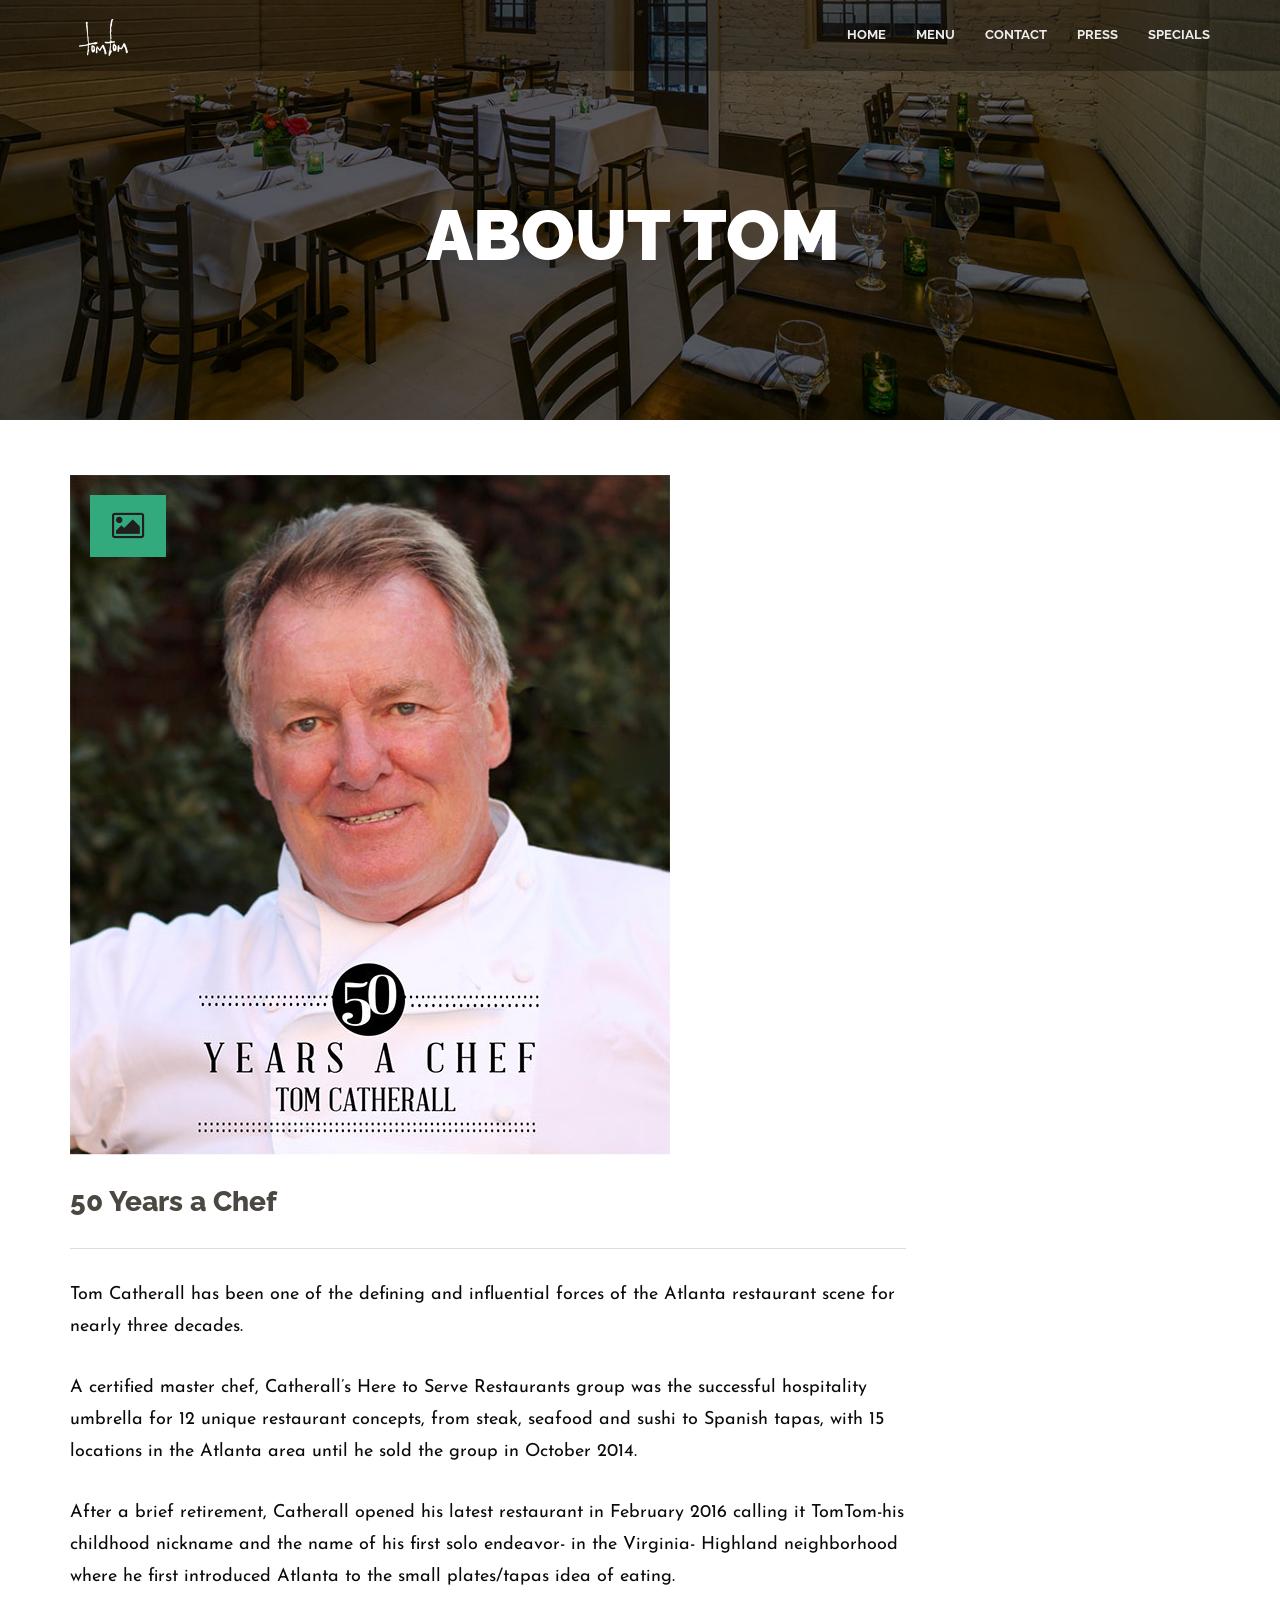
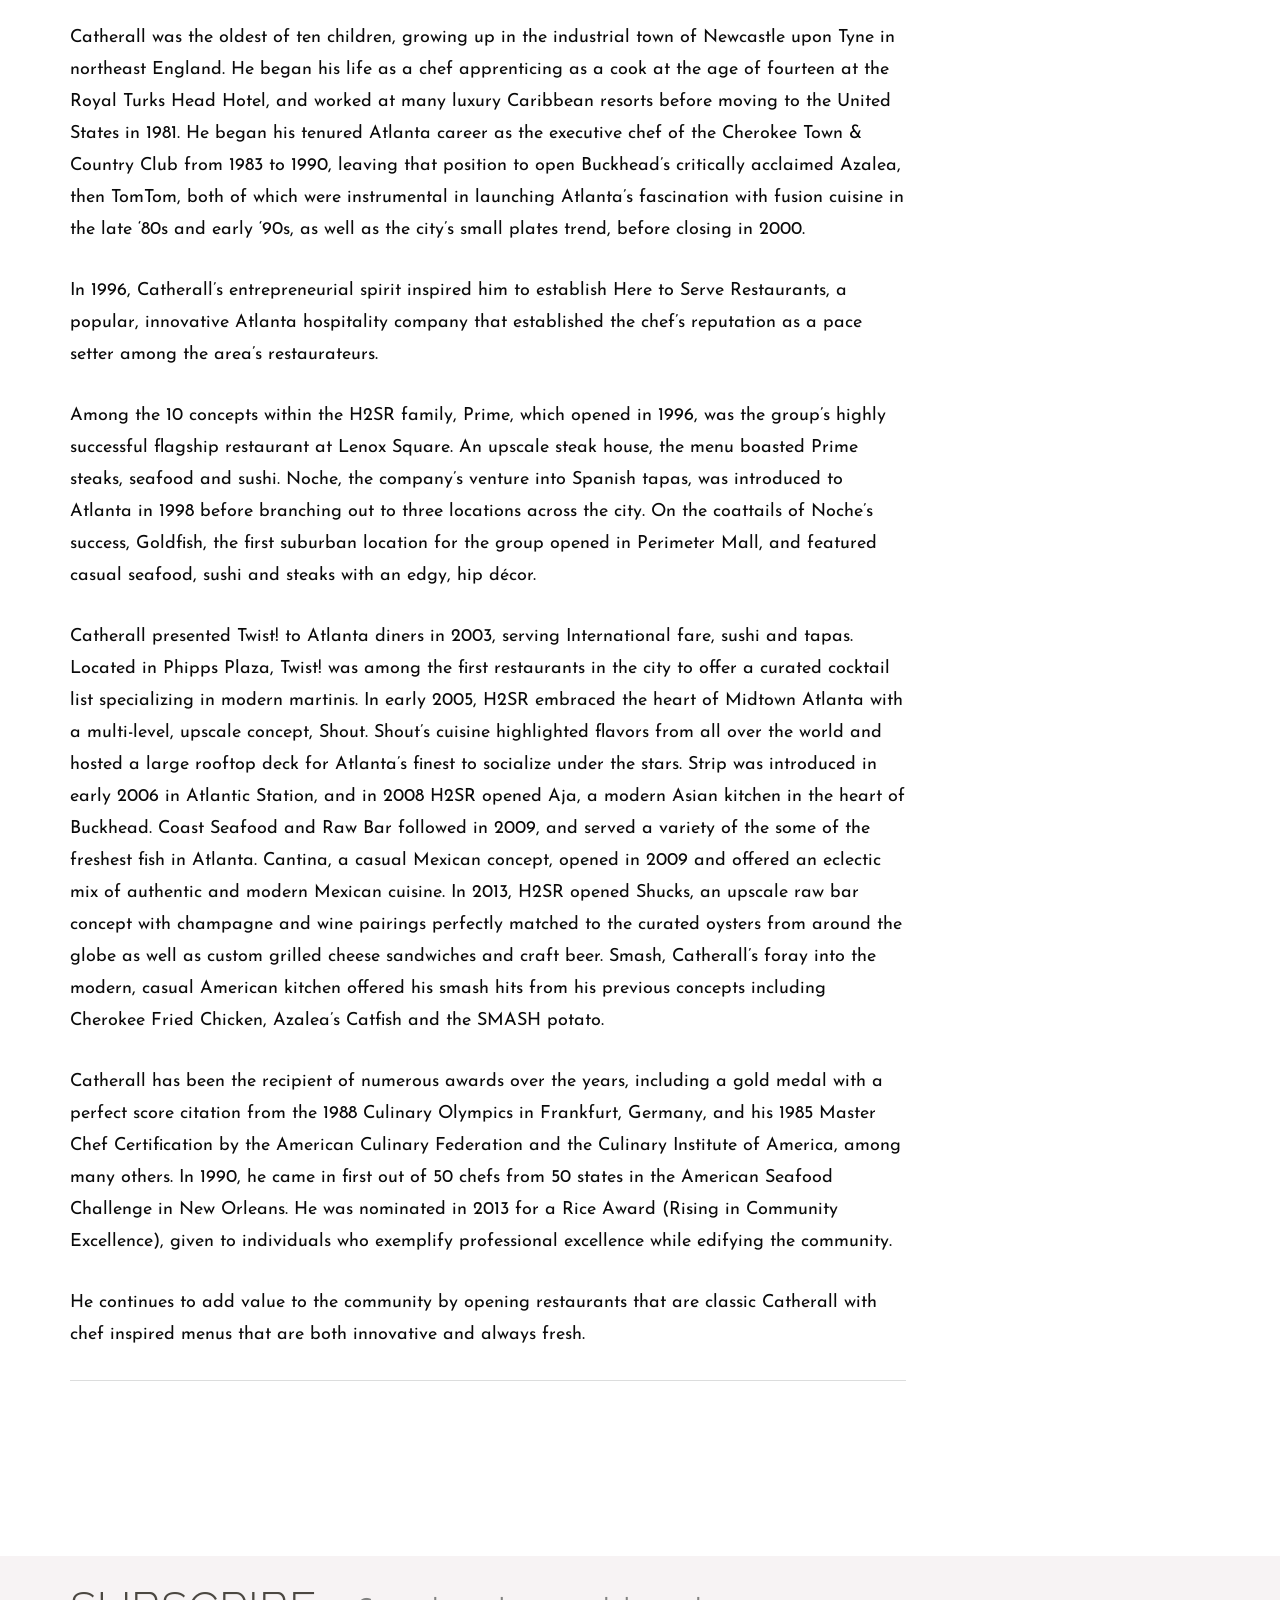
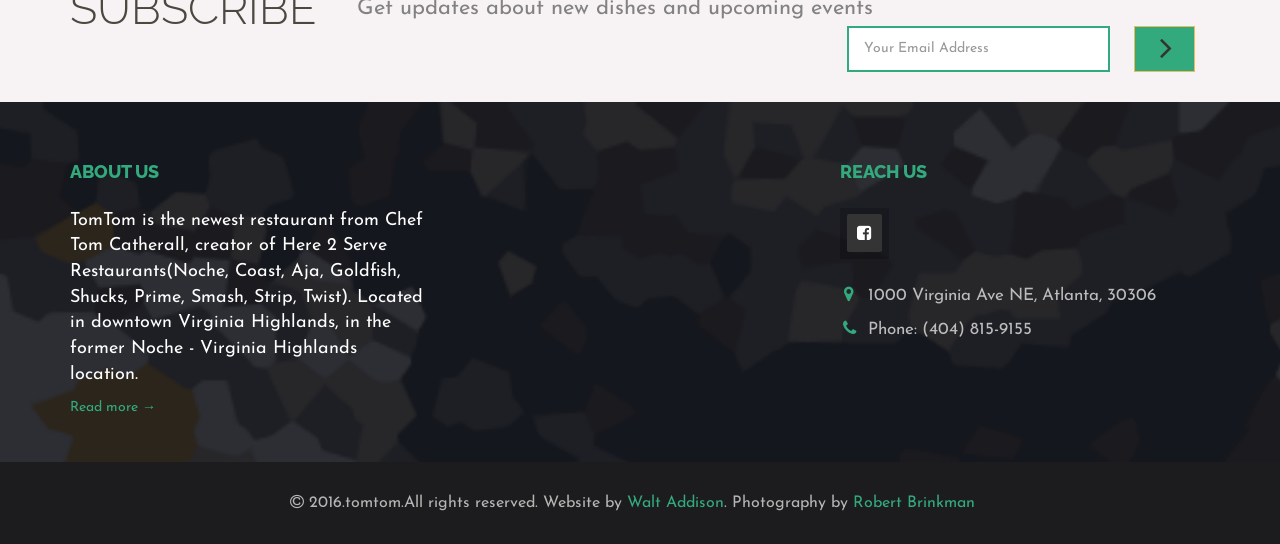
==== commit faaf8b83: "about Tom" ====
--- a/blog_single_image.html
+++ b/blog_single_image.html
@@ -42,7 +42,7 @@
     <div class="body">
 
         <div class="main-wrapper">
-            <!-- Navigation-->
+           <!-- Navigation-->
             <nav class="navbar navbar-fixed-top">
                 <div class="container">
                     <div class="navbar-header">
@@ -53,142 +53,35 @@
                             <span class="icon-bar"></span>
                         </button>
                         <a class="navbar-brand" href="./index.html">
-                            <img src="img/nav-logo.png" alt="nav-logo">
+                            <img src="img/nav-logo.png" alt="nav-logo" >
                         </a>
                     </div>
                     <div id="navbar" class="navbar-collapse collapse">
                         <ul class="nav navbar-nav navbar-right">
                             <li class="dropdown">
-                                <a href="./index.html" class="dropdown-toggle" data-toggle="dropdown" role="button" aria-haspopup="true" aria-expanded="false">Home<span class="caret"></span></a>
-                                <ul class="dropdown-menu">
-                                    <li><a href="./index.html">Home - Image</a></li>
-                                    <li><a href="./index_slider.html">Home - Header Slider</a></li>
-                                    <li><a href="./index_video.html">Home - Video Background</a></li>
-                                    <li><a href="./index_parallax.html">Home - Parallax</a></li>
-                                    <li><a href="./index_animation.html">Home - Scroll Animation</a></li>
-                                </ul>
+                                <a href="./index.html" class="dropdown-toggle" data-toggle="dropdown" role="button" aria-haspopup="true" aria-expanded="false">Home</a>
+                                
                             </li>
                             <li class="dropdown">
-                                <a href="./menu_all.html" class="dropdown-toggle" data-toggle="dropdown" role="button" aria-haspopup="true" aria-expanded="false">Menu<span class="caret"></span></a>
-                                <ul class="dropdown-menu">
-                                    <li><a href="./menu_list.html">Menu - List</a></li>
-                                    <li><a href="./menu_overlay.html">Menu - Overlay</a></li>
-                                    <li><a href="./menu_tile.html">Menu - Tile</a></li>
-                                    <li><a href="./menu_grid.html">Menu - Grid</a></li>
-                                    <li><a href="./menu_all.html">Menu All</a></li>
-                                </ul>
+                                <a href="http://www.tomtomrestaurant.com/wp-content/uploads/2016/02/tom-tom-menu.final1_.pdf" class="dropdown-toggle" data-toggle="dropdown" role="button" aria-haspopup="true" aria-expanded="false">Menu</a>
+                                
                             </li>
                             <li class="dropdown">
-                                <a href="./reservation.html" class="dropdown-toggle" data-toggle="dropdown" role="button" aria-haspopup="true" aria-expanded="false">Reservation<span class="caret"></span></a>
-                                <ul class="dropdown-menu">
-                                    <li><a href="./reservation.html">Reservation</a></li>
-                                    <li><a href="./reservation-ot.html">Reservation - Opentable</a></li>
-                                </ul>
-                            </li>
-                            <li class="dropdown">
-                                <a href="./about.html" class="dropdown-toggle" data-toggle="dropdown" role="button" aria-haspopup="true" aria-expanded="false">Pages<span class="caret"></span></a>
-                                <ul class="dropdown-menu">
-                                    <li><a href="./about.html">About</a></li>
-                                    <li><a href="./gallery.html">Gallery</a></li>
-                                    <li><a href="./elements.html">Shortcodes</a></li>
-                                    <li><a href="./shop_account.html">Login / Signup</a></li>
-                                    <li><a href="./404.html">404 Page</a></li>
-                                </ul>
-                            </li>
-                            <li class="dropdown">
-                                <a href="./recipe.html" class="dropdown-toggle" data-toggle="dropdown" role="button" aria-haspopup="true" aria-expanded="false">Recipe<span class="caret"></span></a>
-                                <ul class="dropdown-menu">
-                                    <li><a href="./recipe.html">Recipe - 2Col</a></li>
-                                    <li><a href="./recipe_3col.html">Recipe - 3Col</a></li>
-                                    <li><a href="./recipe_4col.html">Recipe - 4Col</a></li>
-                                    <li><a href="./recipe_masonry.html">Recipe - Masonry</a></li>
-                                    <li>
-                                        <a href="./recipe_detail-image.html">Recipe - Single <span class="caret-right"></span></a>
-                                        <ul class="dropdown-menu">
-                                            <li><a href="./recipe_detail-image.html">Recipe - Image</a></li>
-                                            <li><a href="./recipe_detail-slider.html">Recipe - Gallery</a></li>
-                                            <li><a href="./recipe_detail-video.html">Recipe - Video</a></li>
-                                        </ul>
-                                    </li>
-                                </ul>
-                            </li>
-                            <li class="dropdown">
-                                <a href="./blog_right_sidebar.html" class="dropdown-toggle" data-toggle="dropdown" role="button" aria-haspopup="true" aria-expanded="false">Blog<span class="caret"></span></a>
-                                <ul class="dropdown-menu">
-                                    <li><a href="./blog_right_sidebar.html">Blog - Right Sidebar</a></li>
-                                    <li><a href="./blog_left_sidebar.html">Blog - Left Sidebar</a></li>
-                                    <li><a href="./blog_fullwidth.html">Blog - Fullwidth</a></li>
-                                    <li><a href="./blog_masonry.html">Blog - Masonry</a></li>
-                                    <li>
-                                        <a href="./blog_single_image.html">Blog - Single <span class="caret-right"></span></a>
-                                        <ul class="dropdown-menu">
-                                            <li><a href="./blog_single_image.html">Blog - Image</a></li>
-                                            <li><a href="./blog_single_slider.html">Blog - Gallery</a></li>
-                                            <li><a href="./blog_single_video.html">Blog - Video</a></li>
-                                        </ul>
-                                    </li>
-                                </ul>
-                            </li>
-                            <li class="dropdown">
-                                <a href="./shop_fullwidth.html" class="dropdown-toggle" data-toggle="dropdown" role="button" aria-haspopup="true" aria-expanded="false">Shop<span class="caret"></span></a>
-                                <ul class="dropdown-menu">
-                                    <li><a href="./shop_fullwidth.html">Shop - Full</a></li>
-                                    <li><a href="./shop_left_sidebar.html">Shop - Left Sidebar</a></li>
-                                    <li><a href="./shop_right_sidebar.html">Shop - Right Sidebar</a></li>
-                                    <li>
-                                        <a href="./shop_single_full.html">Shop - Single <span class="caret-right"></span></a>
-                                        <ul class="dropdown-menu">
-                                            <li><a href="./shop_single_full.html">Shop - Full</a></li>
-                                            <li><a href="./shop_single_left.html">Shop - Left Sidebar</a></li>
-                                            <li><a href="./shop_single_right.html">Shop - Right Sidebar</a></li>
-                                        </ul>
-                                    </li>
-                                    <li><a href="./shop_cart.html">Shop - Cart</a></li>
-                                    <li><a href="./shop_checkout.html">Shop - Checkout</a></li>
-                                    <li><a href="./shop_account.html">Shop - Account</a></li>
-                                    <li><a href="./shop_account_detail.html">Shop - Account Detail</a></li>
-                                </ul>
-                            </li>
+                                
                             <li><a href="./contact.html">Contact</a></li>
                             <li class="dropdown">
-                                <a class="css-pointer dropdown-toggle" data-toggle="dropdown" role="button" aria-haspopup="true" aria-expanded="false"><i class="fa fa-shopping-cart fsc pull-left"></i><span class="cart-number">3</span><span class="caret"></span></a>
-                                <div class="cart-content dropdown-menu">
-                                    <div class="cart-title">
-                                        <h4>Shopping Cart</h4>
-                                    </div>
-                                    <div class="cart-items">
-                                        <div class="cart-item clearfix">
-                                            <div class="cart-item-image">
-                                                <a href="./shop_single_full.html"><img src="img/cart-img1.jpg" alt="Breakfast with coffee"></a>
-                                            </div>
-                                            <div class="cart-item-desc">
-                                                <a href="./shop_single_full.html">Breakfast with coffee</a>
-                                                <span class="cart-item-price">$19.99</span>
-                                                <span class="cart-item-quantity">x 2</span>
-                                                <i class="fa fa-times ci-close"></i>
-                                            </div>
-                                        </div>
-                                        <div class="cart-item clearfix">
-                                            <div class="cart-item-image">
-                                                <a href="./shop_single_full.html"><img src="img/cart-img2.jpg" alt="Chicken stew"></a>
-                                            </div>
-                                            <div class="cart-item-desc">
-                                                <a href="./shop_single_full.html">Chicken stew</a>
-                                                <span class="cart-item-price">$24.99</span>
-                                                <span class="cart-item-quantity">x 3</span>
-                                                <i class="fa fa-times ci-close"></i>
-                                            </div>
-                                        </div>
-                                    </div>
-                                    <div class="cart-action clearfix">
-                                        <span class="pull-left checkout-price">$ 114.95</span>
-                                        <a class="btn btn-default pull-right" href="./shop_cart.html">View Cart</a>
-                                    </div>
-                                </div>
+                                <a href="http://www.ajc.com" class="dropdown-toggle" data-toggle="dropdown" role="button" aria-haspopup="true" aria-expanded="false">Press</a>
+                                <li class="dropdown">
+                                <a href="#special" class="dropdown-toggle" data-toggle="dropdown" role="button" aria-haspopup="true" aria-expanded="false">Specials</a>
+                                
                             </li>
+                                
+                            </li>
+                          
                         </ul>
                     </div>
                     <!--/.navbar-collapse -->
+                </div>
                 </div>
             </nav>
 
@@ -197,8 +90,8 @@
                 <div class="container">
                     <div class="row">
                         <div class="col-md-12 text-center">
-                            <h2 class="text-uppercase">Blog Page</h2>
-                            <p>Tomato is a delicious restaurant website template</p>
+                            <h2 class="text-uppercase">About Tom</h2>
+                            
                         </div>
                     </div>
                 </div>
@@ -214,13 +107,90 @@
                                     <img src="img/blog/1.jpg" class="img-responsive" alt="" />
                                     <div class="post-format"><i class="fa fa-picture-o"></i></div>
                                 </div>
-                                <h4><a href="./blog_single_image.html">Blog Heading Here</a></h4>
+                                <h4><a href="./blog_single_image.html">50 Years a Chef</a></h4>
                                 <hr>
-                                <p>Lorem Ipsum is simply dummy text of the printing and typesetting industry. Lorem Ipsum has been the industry's standard dummy text ever since the 1500s, when an unknown printer took a galley of type and scrambled it to make a type specimen book. It has survived not only five centuries, but also the leap into electronic.</p>
-                                <p>It is a long established fact that a reader will be distracted by the readable content of a page when looking at its layout. The point of using Lorem Ipsum is that it has a more-or-less normal distribution of letters, as opposed to using 'Content here, content here', making it look like readable English. Many desktop publishing packages and web page editors now use Lorem Ipsum as their default model text, and a search for 'lorem ipsum' will uncover many web sites still in their infancy. Various versions have evolved over the years, sometimes by accident, sometimes on purpose.</p>
-                                <p>There are many variations of passages of Lorem Ipsum available, but the majority have suffered alteration in some form, by injected humour, or randomised words which don't look even slightly believable. If you are going to use a passage of Lorem Ipsum, you need to be sure there isn't anything embarrassing hidden in the middle of text.</p>
+                                <p>Tom Catherall has been one of the defining and influential
+forces of the Atlanta restaurant scene for nearly three decades.</p>
+
+<p>A certified master chef, Catherall’s Here to Serve Restaurants
+group was the successful hospitality umbrella for 12 unique
+restaurant concepts, from steak, seafood and sushi to Spanish
+tapas, with 15 locations in the Atlanta area until he sold the
+group in October 2014.</p>
+
+<p>After a brief retirement, Catherall opened his latest restaurant
+in February 2016 calling it TomTom-his childhood nickname
+and the name of his first solo endeavor- in the Virginia-
+Highland neighborhood where he first introduced Atlanta to
+the small plates/tapas idea of eating.</p>
+
+<p>Catherall was the oldest of ten children, growing up in the
+industrial town of Newcastle upon Tyne in northeast England.
+He began his life as a chef apprenticing as a cook at the age of
+fourteen at the Royal Turks Head Hotel, and worked at many
+luxury Caribbean resorts before moving to the United States in
+1981. He began his tenured Atlanta career as the executive
+chef of the Cherokee Town & Country Club from 1983 to 1990,
+leaving that position to open Buckhead’s critically acclaimed
+Azalea, then TomTom, both of which were instrumental in
+launching Atlanta’s fascination with fusion cuisine in the late
+‘80s and early ‘90s, as well as the city’s small plates trend,
+before closing in 2000.</p>
+
+<p>In 1996, Catherall’s entrepreneurial spirit inspired him to
+establish Here to Serve Restaurants, a popular, innovative
+Atlanta hospitality company that established the chef’s
+reputation as a pace setter among the area’s restaurateurs.</p>
+
+<p>Among the 10 concepts within the H2SR family, Prime, which
+opened in 1996, was the group’s highly successful flagship
+restaurant at Lenox Square. An upscale steak house, the
+menu boasted Prime steaks, seafood and sushi. Noche, the
+company’s venture into Spanish tapas, was introduced to
+Atlanta in 1998 before branching out to three locations across
+the city. On the coattails of Noche’s success, Goldfish, the first
+suburban location for the group opened in Perimeter Mall, and
+featured casual seafood, sushi and steaks with an edgy, hip
+décor.</p>
+
+<p>Catherall presented Twist! to Atlanta diners in 2003, serving
+International fare, sushi and tapas. Located in Phipps Plaza,
+Twist! was among the first restaurants in the city to offer a
+curated cocktail list specializing in modern martinis. In early
+2005, H2SR embraced the heart of Midtown Atlanta with a
+multi-level, upscale concept, Shout. Shout’s cuisine
+highlighted flavors from all over the world and hosted a large
+rooftop deck for Atlanta’s finest to socialize under the stars.
+Strip was introduced in early 2006 in Atlantic Station, and in
+2008 H2SR opened Aja, a modern Asian kitchen in the heart
+of Buckhead. Coast Seafood and Raw Bar followed in 2009,
+and served a variety of the some of the freshest fish in Atlanta.
+Cantina, a casual Mexican concept, opened in 2009 and
+offered an eclectic mix of authentic and modern Mexican
+cuisine. In 2013, H2SR opened Shucks, an upscale raw bar
+concept with champagne and wine pairings perfectly matched
+to the curated oysters from around the globe as well as custom
+grilled cheese sandwiches and craft beer. Smash, Catherall’s
+foray into the modern, casual American kitchen offered his
+smash hits from his previous concepts including Cherokee
+Fried Chicken, Azalea’s Catfish and the SMASH potato.</p>
+
+<p>Catherall has been the recipient of numerous awards over the
+years, including a gold medal with a perfect score citation from
+the 1988 Culinary Olympics in Frankfurt, Germany, and his
+1985 Master Chef Certification by the American Culinary
+Federation and the Culinary Institute of America, among many
+others. In 1990, he came in first out of 50 chefs from 50 states
+in the American Seafood Challenge in New Orleans. He was
+nominated in 2013 for a Rice Award (Rising in Community
+Excellence), given to individuals who exemplify professional
+excellence while edifying the community.</p>
+
+<p>He continues to add value to the community by opening
+restaurants that are classic Catherall with chef inspired
+menus that are both innovative and always fresh.</p>
                                 <hr>
-                                <div class="comments-area">
+                                <div style="display:none;"class="comments-area">
                                     <h3>3 Comments</h3>
                                     <ul class="commentlist">
                                         <li>
@@ -259,71 +229,23 @@
                                             </div>
                                         </li>
                                     </ul>
-                                    <div id="respond" class="comment-respond">
-                                        <h3>Leave a Comment</h3>
-                                        <form method="post" id="commentform" class="comment-form">
-                                            <div class="row">
-                                                <div class="col-md-6">
-                                                    <input name="author" placeholder="Name" type="text">
-                                                    <input name="email" placeholder="E-mail" type="text">
-                                                    <input name="url" placeholder="Website" type="text">
-                                                </div>
-                                                <div class="col-md-6">
-                                                    <textarea placeholder="Comment"></textarea>
-                                                </div>
-                                                <div class="col-md-12">
-                                                    <button class="btn btn-default btn-block">Post Comment</button>
-                                                </div>
-                                            </div>
-                                        </form>
-                                    </div>
+                                    
                                 </div>
                             </article>
                         </div>
 
                         <aside class="col-md-3">
+                            
+                                </form>
+                            </div>
+
                             <div class="side-widget">
-                                <form class="search">
-                                    <input type="text" placeholder="Search">
-                                    <button><i class="fa fa-chevron-right"></i></button>
-                                </form>
-                            </div>
-
+                                
+                             
+                            </div>
                             <div class="side-widget">
-                                <h5>Categories</h5>
-                                <ul class="side-cat">
-                                    <li><i class="fa fa-chevron-right"></i> <a href="./blog_single_image.html">Typesetting Industry</a></li>
-                                    <li><i class="fa fa-chevron-right"></i> <a href="./blog_single_image.html">Lorem Ipsum is simply</a></li>
-                                    <li><i class="fa fa-chevron-right"></i> <a href="./blog_single_image.html">Unknown printer took</a></li>
-                                    <li><i class="fa fa-chevron-right"></i> <a href="./blog_single_image.html">Scrmbled it to make</a></li>
-                                    <li><i class="fa fa-chevron-right"></i> <a href="./blog_single_image.html">Five centuries, but also</a></li>
-                                </ul>
-                            </div>
-                            <div class="side-widget">
-                                <h5>Recent Post</h5>
-                                <ul class="recent-post">
-                                    <li>
-                                        <img src="img/blog/1/1.jpg" alt="" />
-                                        <div class="rp-info">
-                                            <a href="./blog_single_image.html">Typesetting Industry</a>
-                                            <span>Oct-05-2015</span>
-                                        </div>
-                                    </li>
-                                    <li>
-                                        <img src="img/blog/1/2.jpg" alt="" />
-                                        <div class="rp-info">
-                                            <a href="./blog_single_image.html">Post Heading Here</a>
-                                            <span>Oct-06-2015</span>
-                                        </div>
-                                    </li>
-                                    <li>
-                                        <img src="img/blog/1/3.jpg" alt="" />
-                                        <div class="rp-info">
-                                            <a href="./blog_single_image.html">Post Heading Here</a>
-                                            <span>Oct-07-2015</span>
-                                        </div>
-                                    </li>
-                                </ul>
+                           
+                                
                             </div>
                         </aside>
                     </div>
@@ -357,55 +279,32 @@
                     <div class="row">
                         <div class="col-md-4 col-sm-12">
                             <h1>About us</h1>
-                            <p>Duis leo justo, condimentum at purus eu,Aenean sed dolor sem. Etiam massa libero, auctor vitae egestas et, accumsan quis nunc.Duis leo justo, condimentum at purus eu, posuere pretium tellus.</p>
+                            <p>TomTom is the newest restaurant from Chef Tom Catherall, creator of Here 2 Serve Restaurants(Noche, Coast, Aja, Goldfish, Shucks, Prime, Smash, Strip, Twist). Located in downtown Virginia Highlands, in the former Noche - Virginia Highlands location.</p>
                             <a href="./about.html">Read more &rarr;</a>
+                           
                         </div>
                         <div class="col-md-4  col-sm-6">
-                            <h1>Recent post</h1>
+                          
                             <div class="footer-blog clearfix">
-                                <a href="./blog_right_sidebar.html">
-                                    <img src="img/thumb8.png" class="img-responsive footer-photo" alt="blog photos">
-                                    <p class="footer-blog-text">Hand picked ingredients for our best customers</p>
-                                    <p class="footer-blog-date">29 may 2015</p>
-                                </a>
+                             
                             </div>
                             <div class="footer-blog clearfix last">
-                                <a href="./blog_right_sidebar.html">
-                                    <img src="img/thumb9.png" class="img-responsive footer-photo" alt="blog photos">
-                                    <p class="footer-blog-text">Daily special foods that you will going to love</p>
-                                    <p class="footer-blog-date">29 may 2015</p>
-                                </a>
-                            </div>
-                        </div>
+                           
+                            </div>
+                        </div>
+
                         <div class="col-md-4  col-sm-6">
                             <h1>Reach us</h1>
                             <div class="footer-social-icons">
-                                <a href="http://www.facebook.com">
+                                <a href="http://www.facebook.com/tomtomatl/">
                                     <i class="fa fa-facebook-square"></i>
+                             
                                 </a>
-                                <a href="http://www.twitter.com">
-                                    <i class="fa fa-twitter"></i>
-                                </a>
-                                <a href="http://plus.google.com">
-                                    <i class="fa fa-google"></i>
-                                </a>
-                                <a href="http://www.youtube.com">
-                                    <i class="fa fa-youtube-play"></i>
-                                </a>
-                                <a href="http://www.vimeo.com">
-                                    <i class="fa fa-vimeo"></i>
-                                </a>
-                                <a href="http://www.pinterest.com">
-                                    <i class="fa fa-pinterest-p"></i>
-                                </a>
-                                <a href="http://www.linkedin.com">
-                                    <i class="fa fa-linkedin"></i>
-                                </a>
                             </div>
                             <div class="footer-address">
-                                <p><i class="fa fa-map-marker"></i>28 Seventh Avenue, Neew York, 10014</p>
-                                <p><i class="fa fa-phone"></i>Phone: (415) 124-5678</p>
-                                <p><i class="fa fa-envelope-o"></i>support@restaurant.com</p>
+                                <p><i class="fa fa-map-marker"></i>1000 Virginia Ave NE, Atlanta, 30306</p>
+                                <p><i class="fa fa-phone"></i>Phone: (404) 815-9155</p>
+                            
                             </div>
                         </div>
                     </div>
@@ -416,7 +315,7 @@
                     <div class="container">
                         <div class="row">
                             <div class="col-md-12">
-                                <p><i class="fa fa-copyright"></i> 2015.Tomato.All rights reserved. Designed with <i class="fa fa-heart primary-color"></i> by Surjithctly</p>
+                                <p><i class="fa fa-copyright"></i> 2016.tomtom.All rights reserved. Website by <a href="https://www.linkedin.com/in/waltaddison">Walt Addison</a>. Photography by <a href="https://www.linkedin.com/in/robertthomasbrinkman">Robert Brinkman</a></p>
                             </div>
                         </div>
                     </div>
@@ -424,7 +323,9 @@
             </section>
         </div>
 
-    </div> 
+    </div>
+
+               
 
     <!-- Javascript -->
     <script src="js/vendor/jquery-1.11.2.min.js"></script>
--- a/css/main.css
+++ b/css/main.css
@@ -1292,6 +1292,7 @@
 
 .menu {
     padding-bottom: 30px;
+    background-color: "ivory;"
 }
 
 .space60 {
